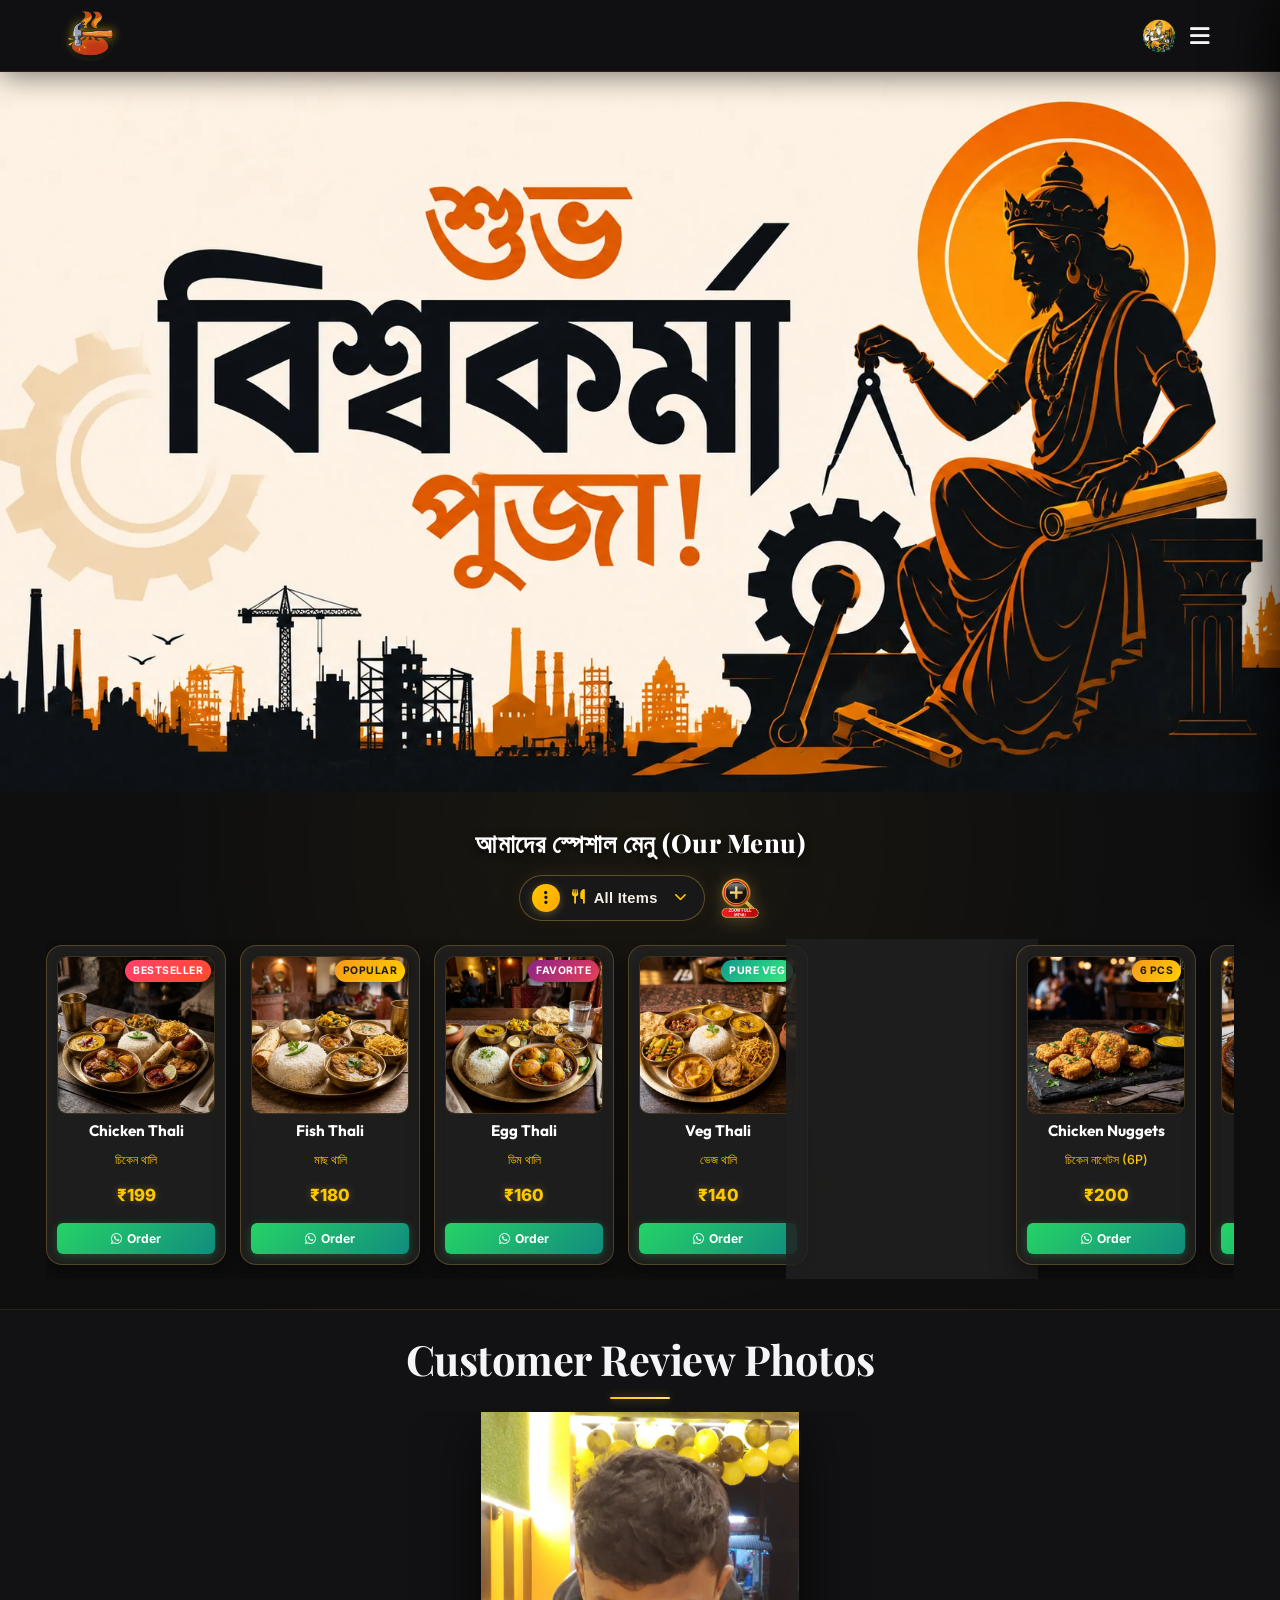
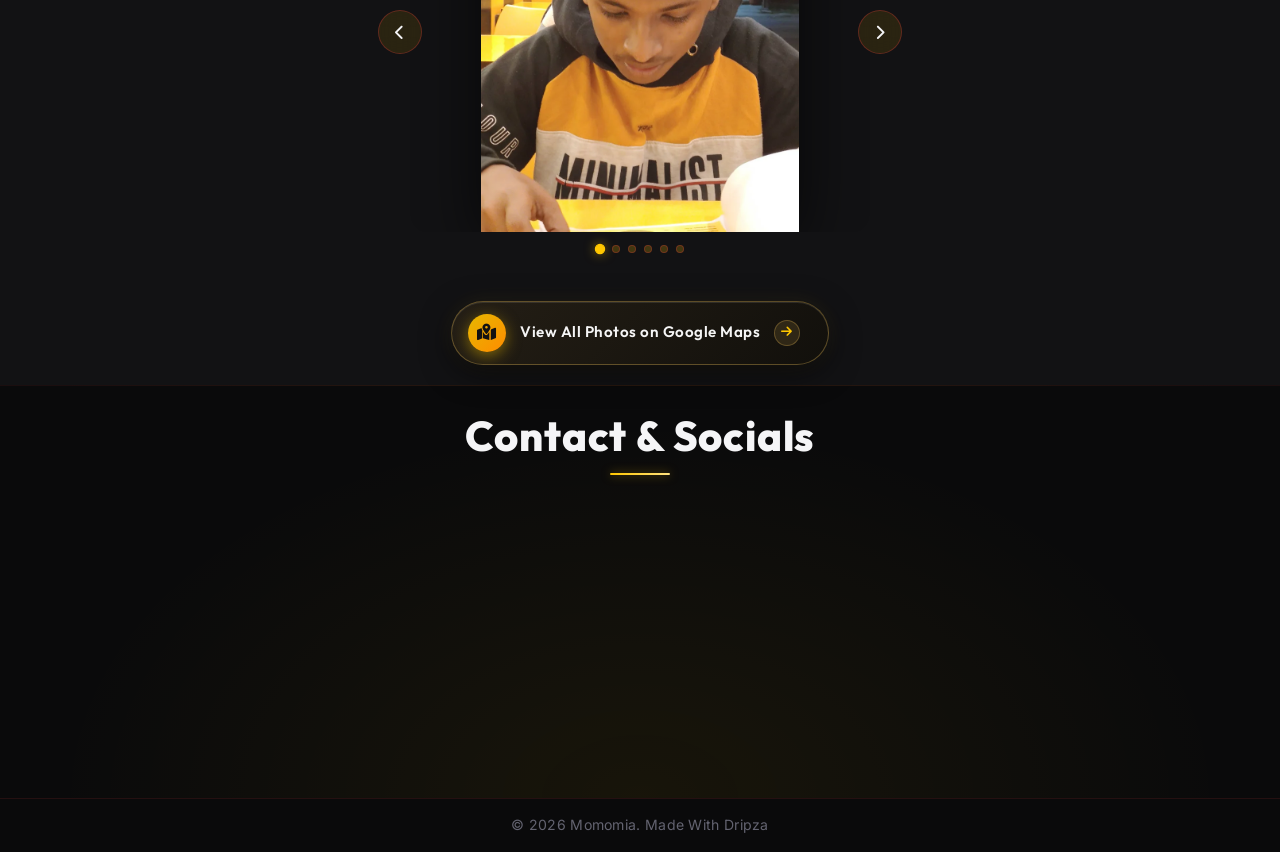
==== index.html @ aed05ba8 "Update Vishwakarma Puja banner, icons and greetings" ====
﻿<!DOCTYPE html>
<html lang="bn">

<head>
    <meta charset="UTF-8">
    <meta name="viewport" content="width=device-width, initial-scale=1.0">
    <title>Momomia Purba Burdwan</title>
    <link rel="icon" type="image/png" href="assets/momomia_favicon.webp">
    <link
        href="https://fonts.googleapis.com/css2?family=Playfair+Display:wght@400;600;700;800&family=Outfit:wght@300;400;600;800&family=Inter:wght@300;400;500;600&display=swap"
        rel="stylesheet">
    <link rel="stylesheet" href="https://cdnjs.cloudflare.com/ajax/libs/font-awesome/6.4.0/css/all.min.css">
    <link rel="stylesheet" href="styles.css?v=1.3">
</head>

<body class="no-scroll">
    <!-- Preloader Screen -->
    <div id="preloader">
        <div class="preloader-content">
            <h1 class="preloader-title">Welcome to <br><span class="highlight">Momomia Purba Burdwan</span></h1>
            <div class="preloader-loader">
                <div class="loader-bar"></div>
            </div>
        </div>
    </div>
    <!-- Navbar -->
    <nav class="navbar">
        <div class="logo-container">
            <img src="assets/momomia_logo.webp" alt="Momomia Logo" class="logo-brand-img">
            <div class="logo-text-wrapper">
                <span class="animated-football-header" title="Ganesh Chaturthi Special">
                    <img src="assets/ganesh_run_icon.webp" alt="Ganesh Run Icon" style="object-fit: contain; filter: drop-shadow(0 0 5px rgba(255, 215, 0, 0.6));">
                </span>
                <span class="logo-text">Momomia</span>
            </div>
        </div>
        <span class="rath-yatra-header-text">শুভ বিশ্বকর্মা পূজা!</span>
        <ul class="nav-links">
            <li><a href="#home">Home</a></li>
            <li><a href="#menu">Menu</a></li>
            <li><a href="#reviews">Reviews</a></li>
            <li><a href="#contact">Contact</a></li>
        </ul>
        <div class="navbar-actions">
            <!-- Rakhi Purnima Button for Poster -->
            <button class="fifa-btn" id="open-promo-modal-direct-btn" title="Show Ganesh Chaturthi Special Poster">
                <div class="fifa-container">
                    <div class="fifa-magic-ring"></div>
                    <img src="assets/ganesh_icon.webp" alt="Ganesh Special" class="fifa-svg" style="object-fit: contain;">
                </div>
            </button>

            <div class="hamburger">
                <i class="fas fa-bars"></i>
            </div>
        </div>
    </nav>

    <!-- Hero Section -->
    <section id="home" class="hero">
        <div class="hero-bg banner-box">
            <img src="assets/aj_restaurant_banner_1.webp" alt="AJ Restaurant & Cafe Banner" class="active">
            <img src="assets/banner_1.webp" alt="Momomia Banner 1">
            <img src="assets/banner_2.webp" alt="Momomia Banner 2">
            <img src="assets/banner_3.webp" alt="Momomia Banner 3">
                                                <div class="overlay"></div>
        </div>
        <!-- Click/Hover Zones for Banner Control -->
        <div class="hero-nav-zone left-zone" title="Previous Image"></div>
        <div class="hero-nav-zone right-zone" title="Next Image"></div>
    </section>

                <!-- Digital Restaurant Menu Section -->
    <section id="menu" class="main-menu-section">
        <div class="menu-header-wrapper">
            <div class="menu-eyebrow-container">
                <span class="menu-eyebrow">আমাদের স্পেশাল মেনু (Our Menu)</span>
            </div>
        </div>

        <!-- Menu Category Filter Tabs -->
                <!-- Menu Category Filter Dropdown (Three-Dot Filter Menu) -->
        <!-- Menu Filter and Zoom Controls Row -->
        <div class="menu-filter-controls-row">
            <div class="menu-filter-dropdown-wrapper" id="main-menu-filter-dropdown-wrapper">
            <button type="button" class="menu-filter-dots-btn" id="main-menu-filter-dots-btn" aria-expanded="false" aria-haspopup="true" title="Filter Menu">
                <span class="three-dots-icon-box">
                    <i class="fas fa-ellipsis-v"></i>
                </span>
                <span class="current-filter-label" id="main-current-filter-label">
                    <i class="fas fa-utensils"></i>
                    <span>All Items</span>
                </span>
                <i class="fas fa-chevron-down filter-dropdown-arrow"></i>
            </button>

            <!-- Dropdown List of Category Filter Options -->
            <div class="menu-filter-dropdown-menu" id="main-menu-filter-dropdown-menu">
                <div class="menu-filter-dropdown-header">
                    <span><i class="fas fa-filter"></i> Filter Category</span>
                </div>
                <div class="menu-filter-dropdown-list">
                    <button type="button" class="menu-tab-btn active" data-category="all">
                        <span class="tab-btn-content">
                            <i class="fas fa-utensils tab-icon"></i>
                            <span class="tab-title">All Items</span>
                        </span>
                        <i class="fas fa-check active-indicator-icon"></i>
                    </button>
                    <button type="button" class="menu-tab-btn" data-category="thali">
                        <span class="tab-btn-content">
                            <i class="fas fa-bowl-rice tab-icon"></i>
                            <span class="tab-title">Bengali Thali</span>
                        </span>
                        <i class="fas fa-check active-indicator-icon"></i>
                    </button>
                    <button type="button" class="menu-tab-btn" data-category="snacks">
                        <span class="tab-btn-content">
                            <i class="fas fa-burger tab-icon"></i>
                            <span class="tab-title">Breakfast & Snacks</span>
                        </span>
                        <i class="fas fa-check active-indicator-icon"></i>
                    </button>
                    <button type="button" class="menu-tab-btn" data-category="beverages">
                        <span class="tab-btn-content">
                            <i class="fas fa-mug-hot tab-icon"></i>
                            <span class="tab-title">Tea & Coffee</span>
                        </span>
                        <i class="fas fa-check active-indicator-icon"></i>
                    </button>
                    <button type="button" class="menu-tab-btn" data-category="extras">
                        <span class="tab-btn-content">
                            <i class="fas fa-plate-wheat tab-icon"></i>
                            <span class="tab-title">Sides & Extras</span>
                        </span>
                        <i class="fas fa-check active-indicator-icon"></i>
                    </button>
                </div>
            </div>
        </div>

            <!-- Zoom Full Menu Button on Right Side of Filter -->
            <button type="button" class="menu-zoom-img-btn" id="open-full-menu-modal-btn" title="Open Complete Menu Card (সম্পূর্ণ মেনু)">
                    <img src="assets/zoom_full_menu_icon.webp" alt="Zoom Full Menu" class="zoom-full-menu-img">
                </button>
        </div>
        

        <!-- Menu Cards Horizontal Side-Scroll Wrapper -->
        <div class="main-menu-scroll-wrapper">
            <div class="main-menu-scroll-track" id="main-restaurant-menu-scroll">
                
                <!-- 1. Chicken Thali -->
                <div class="food-menu-card" data-category="thali">
                    <div class="food-card-badge bestseller">Bestseller</div>
                    <div class="food-card-img-box">
                        <img src="assets/menu_chicken_thali.webp" alt="Chicken Thali" loading="lazy">
                    </div>
                    <div class="food-card-body">
                        <h3 class="food-title">Chicken Thali</h3>
                        <span class="bengali-title">চিকেন থালি</span>
                        <span class="food-price">₹199</span>
                        <a href="https://wa.me/916295982636?text=Hi%20Momomia,%20I%20want%20to%20order%20Chicken%20Thali%20(₹199)" target="_blank" class="food-order-btn">
                            <i class="fab fa-whatsapp"></i> Order
                        </a>
                    </div>
                </div>

                <!-- 2. Fish Thali -->
                <div class="food-menu-card" data-category="thali">
                    <div class="food-card-badge popular">Popular</div>
                    <div class="food-card-img-box">
                        <img src="assets/menu_fish_thali.webp" alt="Fish Thali" loading="lazy">
                    </div>
                    <div class="food-card-body">
                        <h3 class="food-title">Fish Thali</h3>
                        <span class="bengali-title">মাছ থালি</span>
                        <span class="food-price">₹180</span>
                        <a href="https://wa.me/916295982636?text=Hi%20Momomia,%20I%20want%20to%20order%20Fish%20Thali%20(₹180)" target="_blank" class="food-order-btn">
                            <i class="fab fa-whatsapp"></i> Order
                        </a>
                    </div>
                </div>

                <!-- 3. Egg Thali -->
                <div class="food-menu-card" data-category="thali">
                    <div class="food-card-badge special">Favorite</div>
                    <div class="food-card-img-box">
                        <img src="assets/menu_egg_thali.webp" alt="Egg Thali" loading="lazy">
                    </div>
                    <div class="food-card-body">
                        <h3 class="food-title">Egg Thali</h3>
                        <span class="bengali-title">ডিম থালি</span>
                        <span class="food-price">₹160</span>
                        <a href="https://wa.me/916295982636?text=Hi%20Momomia,%20I%20want%20to%20order%20Egg%20Thali%20(₹160)" target="_blank" class="food-order-btn">
                            <i class="fab fa-whatsapp"></i> Order
                        </a>
                    </div>
                </div>

                <!-- 4. Veg Thali -->
                <div class="food-menu-card" data-category="thali">
                    <div class="food-card-badge pure-veg">Pure Veg</div>
                    <div class="food-card-img-box">
                        <img src="assets/menu_veg_thali.webp" alt="Veg Thali" loading="lazy">
                    </div>
                    <div class="food-card-body">
                        <h3 class="food-title">Veg Thali</h3>
                        <span class="bengali-title">ভেজ থালি</span>
                        <span class="food-price">₹140</span>
                        <a href="https://wa.me/916295982636?text=Hi%20Momomia,%20I%20want%20to%20order%20Veg%20Thali%20(₹140)" target="_blank" class="food-order-btn">
                            <i class="fab fa-whatsapp"></i> Order
                        </a>
                    </div>
                </div>

                <!-- 5. Butter Dal Fry -->
                <div class="food-menu-card" data-category="extras">
                    <div class="food-card-badge chef">Chef Special</div>
                    <div class="food-card-img-box">
                        <img src="assets/menu_butter_dal_fry.webp" alt="Butter Dal Fry" loading="lazy">
                    </div>
                    <div class="food-card-body">
                        <h3 class="food-title">Butter Dal Fry</h3>
                        <span class="bengali-title">বাটার ডাল ফ্রাই</span>
                        <span class="food-price">₹150</span>
                        <a href="https://wa.me/916295982636?text=Hi%20Momomia,%20I%20want%20to%20order%20Butter%20Dal%20Fry%20(₹150)" target="_blank" class="food-order-btn">
                            <i class="fab fa-whatsapp"></i> Order
                        </a>
                    </div>
                </div>

                <!-- 6. Chicken Nuggets -->
                <div class="food-menu-card" data-category="snacks">
                    <div class="food-card-badge popular">6 Pcs</div>
                    <div class="food-card-img-box">
                        <img src="assets/menu_chicken_nuggets.webp" alt="Chicken Nuggets" loading="lazy">
                    </div>
                    <div class="food-card-body">
                        <h3 class="food-title">Chicken Nuggets</h3>
                        <span class="bengali-title">চিকেন নাগেটস (6P)</span>
                        <span class="food-price">₹200</span>
                        <a href="https://wa.me/916295982636?text=Hi%20Momomia,%20I%20want%20to%20order%20Chicken%20Nuggets%20(₹200)" target="_blank" class="food-order-btn">
                            <i class="fab fa-whatsapp"></i> Order
                        </a>
                    </div>
                </div>

                <!-- 7. Aloo Tikki -->
                <div class="food-menu-card" data-category="snacks">
                    <div class="food-card-badge pure-veg">Big Size</div>
                    <div class="food-card-img-box">
                        <img src="assets/menu_aloo_tikki.webp" alt="Aloo Tikki Big Size" loading="lazy">
                    </div>
                    <div class="food-card-body">
                        <h3 class="food-title">Aloo Tikki 6P</h3>
                        <span class="bengali-title">আলু টিক্কি (6P)</span>
                        <span class="food-price">₹180</span>
                        <a href="https://wa.me/916295982636?text=Hi%20Momomia,%20I%20want%20to%20order%20Aloo%20Tikki%20(₹180)" target="_blank" class="food-order-btn">
                            <i class="fab fa-whatsapp"></i> Order
                        </a>
                    </div>
                </div>

                <!-- 8. Egg Maggie -->
                <div class="food-menu-card" data-category="snacks">
                    <div class="food-card-badge popular">Hot</div>
                    <div class="food-card-img-box">
                        <img src="assets/menu_egg_maggie.webp" alt="Egg Maggie" loading="lazy">
                    </div>
                    <div class="food-card-body">
                        <h3 class="food-title">Egg Maggie</h3>
                        <span class="bengali-title">এগ ম্যাগি</span>
                        <span class="food-price">₹80</span>
                        <a href="https://wa.me/916295982636?text=Hi%20Momomia,%20I%20want%20to%20order%20Egg%20Maggie%20(₹80)" target="_blank" class="food-order-btn">
                            <i class="fab fa-whatsapp"></i> Order
                        </a>
                    </div>
                </div>

                <!-- 9. Veg Maggie -->
                <div class="food-menu-card" data-category="snacks">
                    <div class="food-card-badge pure-veg">Veg</div>
                    <div class="food-card-img-box">
                        <img src="assets/menu_egg_maggie.webp" alt="Veg Maggie" loading="lazy">
                    </div>
                    <div class="food-card-body">
                        <h3 class="food-title">Veg Maggie</h3>
                        <span class="bengali-title">ভেজ ম্যাগি</span>
                        <span class="food-price">₹60</span>
                        <a href="https://wa.me/916295982636?text=Hi%20Momomia,%20I%20want%20to%20order%20Veg%20Maggie%20(₹60)" target="_blank" class="food-order-btn">
                            <i class="fab fa-whatsapp"></i> Order
                        </a>
                    </div>
                </div>

                <!-- 10. Bread Omelette -->
                <div class="food-menu-card" data-category="snacks">
                    <div class="food-card-badge special">Breakfast</div>
                    <div class="food-card-img-box">
                        <img src="assets/menu6.webp" alt="Bread Omelette Jam Butter" loading="lazy">
                    </div>
                    <div class="food-card-body">
                        <h3 class="food-title">Bread Omelette</h3>
                        <span class="bengali-title">ব্রেড ওমলেট / জ্যাম</span>
                        <span class="food-price">₹60</span>
                        <a href="https://wa.me/916295982636?text=Hi%20Momomia,%20I%20want%20to%20order%20Bread%20Omelette%20(₹60)" target="_blank" class="food-order-btn">
                            <i class="fab fa-whatsapp"></i> Order
                        </a>
                    </div>
                </div>

                <!-- 11. Chai & Coffee -->
                <div class="food-menu-card" data-category="beverages">
                    <div class="food-card-badge special">Hot</div>
                    <div class="food-card-img-box">
                        <img src="assets/menu_tea_coffee.webp" alt="Coffee" loading="lazy">
                    </div>
                    <div class="food-card-body">
                        <h3 class="food-title">Milk / Black Coffee</h3>
                        <span class="bengali-title">কফি (Min 2 Cup)</span>
                        <span class="food-price">₹50</span>
                        <a href="https://wa.me/916295982636?text=Hi%20Momomia,%20I%20want%20to%20order%20Coffee" target="_blank" class="food-order-btn">
                            <i class="fab fa-whatsapp"></i> Order
                        </a>
                    </div>
                </div>

                <!-- 12. Milk / Black Tea -->
                <div class="food-menu-card" data-category="beverages">
                    <div class="food-card-badge bestseller">Chai</div>
                    <div class="food-card-img-box">
                        <img src="assets/menu_tea_coffee.webp" alt="Tea" loading="lazy">
                    </div>
                    <div class="food-card-body">
                        <h3 class="food-title">Black / Milk Tea</h3>
                        <span class="bengali-title">চা (Min 2 Cup)</span>
                        <span class="food-price">₹25</span>
                        <a href="https://wa.me/916295982636?text=Hi%20Momomia,%20I%20want%20to%20order%20Tea" target="_blank" class="food-order-btn">
                            <i class="fab fa-whatsapp"></i> Order
                        </a>
                    </div>
                </div>

                <!-- 13. Green Tea -->
                <div class="food-menu-card" data-category="beverages">
                    <div class="food-card-badge pure-veg">Healthy</div>
                    <div class="food-card-img-box">
                        <img src="assets/menu_tea_coffee.webp" alt="Green Tea" loading="lazy">
                    </div>
                    <div class="food-card-body">
                        <h3 class="food-title">Green Tea</h3>
                        <span class="bengali-title">গ্রিন টি (Min 2 Cup)</span>
                        <span class="food-price">₹40</span>
                        <a href="https://wa.me/916295982636?text=Hi%20Momomia,%20I%20want%20to%20order%20Green%20Tea" target="_blank" class="food-order-btn">
                            <i class="fab fa-whatsapp"></i> Order
                        </a>
                    </div>
                </div>

                <!-- 14. Extra Chicken 4P -->
                <div class="food-menu-card" data-category="extras">
                    <div class="food-card-badge popular">4 Pcs</div>
                    <div class="food-card-img-box">
                        <img src="assets/menu_chicken_thali.webp" alt="Extra Chicken" loading="lazy">
                    </div>
                    <div class="food-card-body">
                        <h3 class="food-title">Extra Chicken (4P)</h3>
                        <span class="bengali-title">চিকেন কারি (4P)</span>
                        <span class="food-price">₹180</span>
                        <a href="https://wa.me/916295982636?text=Hi%20Momomia,%20I%20want%20to%20order%20Extra%20Chicken%204P%20(₹180)" target="_blank" class="food-order-btn">
                            <i class="fab fa-whatsapp"></i> Order
                        </a>
                    </div>
                </div>

                <!-- 15. Extra Mutton 1P -->
                <div class="food-menu-card" data-category="extras">
                    <div class="food-card-badge special">Special</div>
                    <div class="food-card-img-box">
                        <img src="assets/menu3.webp" alt="Extra Mutton" loading="lazy">
                    </div>
                    <div class="food-card-body">
                        <h3 class="food-title">Extra Mutton (1P)</h3>
                        <span class="bengali-title">মটন (স্পেশাল অর্ডার)</span>
                        <span class="food-price">₹80</span>
                        <a href="https://wa.me/916295982636?text=Hi%20Momomia,%20I%20want%20to%20order%20Extra%20Mutton%20(₹80)" target="_blank" class="food-order-btn">
                            <i class="fab fa-whatsapp"></i> Order
                        </a>
                    </div>
                </div>

                <!-- 16. Extra Fish 1P -->
                <div class="food-menu-card" data-category="extras">
                    <div class="food-card-badge popular">1 Pc</div>
                    <div class="food-card-img-box">
                        <img src="assets/menu_fish_thali.webp" alt="Extra Fish" loading="lazy">
                    </div>
                    <div class="food-card-body">
                        <h3 class="food-title">Extra Fish (1P)</h3>
                        <span class="bengali-title">মাছ ১ পিস</span>
                        <span class="food-price">₹80</span>
                        <a href="https://wa.me/916295982636?text=Hi%20Momomia,%20I%20want%20to%20order%20Extra%20Fish%20(₹80)" target="_blank" class="food-order-btn">
                            <i class="fab fa-whatsapp"></i> Order
                        </a>
                    </div>
                </div>

                <!-- 17. Green Salad -->
                <div class="food-menu-card" data-category="extras">
                    <div class="food-card-badge pure-veg">Fresh</div>
                    <div class="food-card-img-box">
                        <img src="assets/menu_veg_thali.webp" alt="Green Salad" loading="lazy">
                    </div>
                    <div class="food-card-body">
                        <h3 class="food-title">Green Salad</h3>
                        <span class="bengali-title">গ্রিন স্যালাড</span>
                        <span class="food-price">₹100</span>
                        <a href="https://wa.me/916295982636?text=Hi%20Momomia,%20I%20want%20to%20order%20Green%20Salad%20(₹100)" target="_blank" class="food-order-btn">
                            <i class="fab fa-whatsapp"></i> Order
                        </a>
                    </div>
                </div>

                <!-- 18. Extra Egg (2P) -->
                <div class="food-menu-card" data-category="extras">
                    <div class="food-card-badge special">2 Pcs</div>
                    <div class="food-card-img-box">
                        <img src="assets/menu_egg_thali.webp" alt="Extra Egg 2P" loading="lazy">
                    </div>
                    <div class="food-card-body">
                        <h3 class="food-title">Extra Egg (2P)</h3>
                        <span class="bengali-title">ডিম (২ পিস)</span>
                        <span class="food-price">₹50</span>
                        <a href="https://wa.me/916295982636?text=Hi%20Momomia,%20I%20want%20to%20order%20Extra%20Egg%202P%20(₹50)" target="_blank" class="food-order-btn">
                            <i class="fab fa-whatsapp"></i> Order
                        </a>
                    </div>
                </div>

                <!-- 19. Extra Rice -->
                <div class="food-menu-card" data-category="extras">
                    <div class="food-card-badge popular">1 Plate</div>
                    <div class="food-card-img-box">
                        <img src="assets/menu_veg_thali.webp" alt="Extra Rice" loading="lazy">
                    </div>
                    <div class="food-card-body">
                        <h3 class="food-title">Extra Rice</h3>
                        <span class="bengali-title">এক্সট্রা ভাত</span>
                        <span class="food-price">₹50</span>
                        <a href="https://wa.me/916295982636?text=Hi%20Momomia,%20I%20want%20to%20order%20Extra%20Rice%20(₹50)" target="_blank" class="food-order-btn">
                            <i class="fab fa-whatsapp"></i> Order
                        </a>
                    </div>
                </div>

                <!-- 20. Extra Misti / Papad / Roti -->
                <div class="food-menu-card" data-category="extras">
                    <div class="food-card-badge pure-veg">Per Pc</div>
                    <div class="food-card-img-box">
                        <img src="assets/menu2.webp" alt="Extra Misti Papad Roti" loading="lazy">
                    </div>
                    <div class="food-card-body">
                        <h3 class="food-title">Extra Misti / Papad / Roti</h3>
                        <span class="bengali-title">মিষ্টি / পাঁপড় / রুটি</span>
                        <span class="food-price">₹10</span>
                        <a href="https://wa.me/916295982636?text=Hi%20Momomia,%20I%20want%20to%20order%20Extra%20Misti%20Papad%20Roti%20(₹10)" target="_blank" class="food-order-btn">
                            <i class="fab fa-whatsapp"></i> Order
                        </a>
                    </div>
                </div>

                <!-- 21. Extra Sabji / Dal / Vaji -->
                <div class="food-menu-card" data-category="extras">
                    <div class="food-card-badge pure-veg">Side Bowl</div>
                    <div class="food-card-img-box">
                        <img src="assets/menu_butter_dal_fry.webp" alt="Extra Sabji Dal Vaji" loading="lazy">
                    </div>
                    <div class="food-card-body">
                        <h3 class="food-title">Extra Sabji / Dal / Vaji</h3>
                        <span class="bengali-title">সবজি / ডাল / ভাজি</span>
                        <span class="food-price">₹30</span>
                        <a href="https://wa.me/916295982636?text=Hi%20Momomia,%20I%20want%20to%20order%20Extra%20Sabji%20Dal%20Vaji%20(₹30)" target="_blank" class="food-order-btn">
                            <i class="fab fa-whatsapp"></i> Order
                        </a>
                    </div>
                </div>

                <!-- 18. Water Bottle -->
                <div class="food-menu-card" data-category="beverages">
                    <div class="food-card-badge pure-veg">Mineral</div>
                    <div class="food-card-img-box">
                        <img src="assets/menu5.webp" alt="Water Bottle" loading="lazy">
                    </div>
                    <div class="food-card-body">
                        <h3 class="food-title">Water Bottle</h3>
                        <span class="bengali-title">জল 1L / 2L</span>
                        <span class="food-price">₹20 / ₹30</span>
                        <a href="https://wa.me/916295982636?text=Hi%20Momomia,%20I%20want%20to%20order%20Water%20Bottle" target="_blank" class="food-order-btn">
                            <i class="fab fa-whatsapp"></i> Order
                        </a>
                    </div>
                </div>

            </div>
        </div>
    </section>

    <!-- Reviews Section (Photo Gallery) -->
    <section id="reviews" class="reviews-section">
        <h2 class="section-title">Customer Review Photos</h2>
        <div class="reviews-slider-container">
            <div class="reviews-slider">
                <div class="review-slide active">
                    <img src="assets/review_1.webp" alt="Customer Review 1">
                </div>
                <div class="review-slide">
                    <img src="assets/review_2.webp" alt="Customer Review 2">
                </div>
                <div class="review-slide">
                    <img src="assets/review_3.webp" alt="Customer Review 3">
                </div>
                <div class="review-slide">
                    <img src="assets/review_4.webp" alt="Customer Review 4">
                </div>
                <div class="review-slide">
                    <img src="assets/review_5.webp" alt="Customer Review 5">
                </div>
                <div class="review-slide">
                    <img src="assets/review_6.webp" alt="Customer Review 6">
                </div>
            </div>

            <!-- Slider Controls -->
            <button class="slider-btn prev-btn"><i class="fas fa-chevron-left"></i></button>
            <button class="slider-btn next-btn"><i class="fas fa-chevron-right"></i></button>

            <!-- Slider Dots -->
            <div class="slider-dots">
                <span class="dot active" data-index="0"></span>
                <span class="dot" data-index="1"></span>
                <span class="dot" data-index="2"></span>
                <span class="dot" data-index="3"></span>
                <span class="dot" data-index="4"></span>
                <span class="dot" data-index="5"></span>
            </div>
        </div>
        <div style="text-align: center; margin-top: 3rem;">
            <div class="reviews-cta-wrapper">
            <a href="https://maps.app.goo.gl/qiL6qCvPwu5qX8nu6" target="_blank" class="modern-maps-btn" title="Open Google Maps Gallery">
                <span class="maps-icon-badge"><i class="fas fa-map-marked-alt"></i></span>
                <span class="maps-btn-text">View All Photos on Google Maps</span>
                <span class="maps-arrow-circle"><i class="fas fa-arrow-right"></i></span>
            </a>
        </div>
        </div>
    </section>

    <!-- Contact & Footer -->
    <section id="contact" class="contact-section">
        <h2 class="section-title">Contact & Socials</h2>
        <div class="contact-container glassmorphism">
            <div class="contact-info">
                <h2>Visit Us</h2>
                <div class="info-item">
                    <a href="https://maps.app.goo.gl/umdXPPU4g1xAfFZi6" target="_blank"
                        style="color: inherit; text-decoration: none; display: flex; align-items: center; gap: 15px;">
                        <i class="fas fa-map-marker-alt"></i>
                        <p>Champahati, Samudragarh, Dakshinbati, West Bengal 713519</p>
                    </a>
                </div>
                <div class="info-item">
                    <i class="fas fa-phone-alt"></i>
                    <p>+91 9064095517</p>
                </div>
                <div class="info-item">
                    <i class="fas fa-envelope"></i>
                    <p>hello@momomia.com</p>
                </div>
            </div>
            <div class="social-links">
                <h2>Follow Us</h2>
                <div class="social-icons">
                    <a href="#" class="social-icon"><i class="fab fa-instagram"></i></a>
                    <a href="#" class="social-icon"><i class="fab fa-facebook-f"></i></a>
                    <a href="#" class="social-icon"><i class="fab fa-youtube"></i></a>
                    <a href="https://wa.me/919064095517" target="_blank" class="social-icon"><i class="fab fa-whatsapp"></i></a>
                    <a href="https://maps.app.goo.gl/umdXPPU4g1xAfFZi6" target="_blank" class="social-icon"><i
                            class="fas fa-map-marker-alt"></i></a>
                </div>
            </div>
        </div>
    </section>

    <footer>
        <p>&copy; 2026 Momomia. Made With Dripza</p>
    </footer>



    <!-- Full Menu Interactive Modal -->
    <div class="full-menu-modal" id="full-menu-modal" aria-hidden="true">
        <div class="full-menu-modal-overlay" id="full-menu-modal-overlay"></div>
        <div class="full-menu-modal-container">
            <!-- Modal Sticky Top Header Container (Header + Hero Title + Search + Category Tabs) -->
            <div class="full-menu-modal-top-section">
                <!-- Modal Header -->
                <div class="full-menu-modal-header">
                    <div class="full-menu-modal-header-left">
                        <button class="menu-modal-close-btn" id="close-full-menu-modal-btn" aria-label="Close Full Menu">
                            <i class="fas fa-arrow-left"></i> <span>Back</span>
                        </button>
                        <div class="full-menu-modal-title">
                            Momomia
                        </div>
                    </div>
                    <div class="full-menu-modal-header-right">
                        <a href="#modal-order-timings" class="menu-modal-timing-btn" id="modal-timing-btn" title="Order Timings">
                            <i class="fas fa-clock"></i> <span>Timings</span>
                        </a>
                        <a href="tel:6295982636" class="menu-modal-call-btn">
                            <i class="fas fa-phone-alt"></i> <span>6295982636</span>
                        </a>
                        <button class="menu-modal-close-icon-btn" id="close-full-menu-icon-btn" aria-label="Close">
                            <i class="fas fa-times"></i>
                        </button>
                    </div>
                </div>

                <!-- Modal Hero Header -->
                <div class="full-menu-hero">
                    <h1>Complete Menu Card <span class="bengali-heading">আমাদের সম্পূর্ণ ডিজিটাল মেনু</span></h1>
                </div>

                <!-- Search Bar & Category Filter Tabs -->
                <div class="menu-control-bar">
                    <div class="search-box-wrapper">
                        <i class="fas fa-search"></i>
                        <input type="text" id="modal-menu-search-input" placeholder="খাবারের নাম লিখে খুঁজুন (Search dishes...)" autocomplete="off">
                    </div>

                    <div class="menu-category-tabs" id="modal-menu-category-tabs">
                        <button class="menu-tab-btn active" data-category="all">
                            <i class="fas fa-utensils"></i> All Items
                        </button>
                        <button class="menu-tab-btn" data-category="thali">
                            <i class="fas fa-bowl-rice"></i> Bengali Thali
                        </button>
                        <button class="menu-tab-btn" data-category="snacks">
                            <i class="fas fa-burger"></i> Breakfast & Snacks
                        </button>
                        <button class="menu-tab-btn" data-category="beverages">
                            <i class="fas fa-mug-hot"></i> Tea & Coffee
                        </button>
                        <button class="menu-tab-btn" data-category="extras">
                            <i class="fas fa-plate-wheat"></i> Sides & Extras
                        </button>
                    </div>
                </div>
            </div>

            <div class="full-menu-modal-body">
                <!-- Complete Menu Card Grid -->
                <div class="compact-menu-grid-container">
                    <div class="compact-grid" id="modal-full-menu-grid">

                        <!-- 1. Chicken Thali -->
                        <div class="food-menu-card" data-category="thali" data-keywords="chicken thali murgi murgir mangsho rice dal sabji thali">
                            <div class="food-card-badge bestseller">Bestseller</div>
                            <div class="food-card-img-box">
                                <img src="assets/menu_chicken_thali.webp" alt="Chicken Thali" loading="lazy">
                            </div>
                            <div class="food-card-body">
                                <h3 class="food-title">Chicken Thali</h3>
                                <span class="bengali-title">চিকেন থালি</span>
                                <span class="food-price">₹199</span>
                                <a href="https://wa.me/916295982636?text=Hi%20Momomia,%20I%20want%20to%20order%20Chicken%20Thali%20(₹199)" target="_blank" class="food-order-btn">
                                    <i class="fab fa-whatsapp"></i> Order
                                </a>
                            </div>
                        </div>

                        <!-- 2. Fish Thali -->
                        <div class="food-menu-card" data-category="thali" data-keywords="fish thali macher thali mach jhol rui katla rice dal thali">
                            <div class="food-card-badge popular">Popular</div>
                            <div class="food-card-img-box">
                                <img src="assets/menu_fish_thali.webp" alt="Fish Thali" loading="lazy">
                            </div>
                            <div class="food-card-body">
                                <h3 class="food-title">Fish Thali</h3>
                                <span class="bengali-title">মাছ থালি</span>
                                <span class="food-price">₹180</span>
                                <a href="https://wa.me/916295982636?text=Hi%20Momomia,%20I%20want%20to%20order%20Fish%20Thali%20(₹180)" target="_blank" class="food-order-btn">
                                    <i class="fab fa-whatsapp"></i> Order
                                </a>
                            </div>
                        </div>

                        <!-- 3. Egg Thali -->
                        <div class="food-menu-card" data-category="thali" data-keywords="egg thali dimer thali dim kosha rice dal thali">
                            <div class="food-card-badge special">Favorite</div>
                            <div class="food-card-img-box">
                                <img src="assets/menu_egg_thali.webp" alt="Egg Thali" loading="lazy">
                            </div>
                            <div class="food-card-body">
                                <h3 class="food-title">Egg Thali</h3>
                                <span class="bengali-title">ডিম থালি</span>
                                <span class="food-price">₹160</span>
                                <a href="https://wa.me/916295982636?text=Hi%20Momomia,%20I%20want%20to%20order%20Egg%20Thali%20(₹160)" target="_blank" class="food-order-btn">
                                    <i class="fab fa-whatsapp"></i> Order
                                </a>
                            </div>
                        </div>

                        <!-- 4. Veg Thali -->
                        <div class="food-menu-card" data-category="thali" data-keywords="veg thali niramish thali paneer dal sabji rice mishti doi">
                            <div class="food-card-badge pure-veg">Pure Veg</div>
                            <div class="food-card-img-box">
                                <img src="assets/menu_veg_thali.webp" alt="Veg Thali" loading="lazy">
                            </div>
                            <div class="food-card-body">
                                <h3 class="food-title">Veg Thali</h3>
                                <span class="bengali-title">ভেজ থালি</span>
                                <span class="food-price">₹140</span>
                                <a href="https://wa.me/916295982636?text=Hi%20Momomia,%20I%20want%20to%20order%20Veg%20Thali%20(₹140)" target="_blank" class="food-order-btn">
                                    <i class="fab fa-whatsapp"></i> Order
                                </a>
                            </div>
                        </div>

                        <!-- 5. Butter Dal Fry -->
                        <div class="food-menu-card" data-category="extras" data-keywords="butter dal fry yellow dal tadka veg">
                            <div class="food-card-badge chef">Chef Special</div>
                            <div class="food-card-img-box">
                                <img src="assets/menu_butter_dal_fry.webp" alt="Butter Dal Fry" loading="lazy">
                            </div>
                            <div class="food-card-body">
                                <h3 class="food-title">Butter Dal Fry</h3>
                                <span class="bengali-title">বাটার ডাল ফ্রাই</span>
                                <span class="food-price">₹150</span>
                                <a href="https://wa.me/916295982636?text=Hi%20Momomia,%20I%20want%20to%20order%20Butter%20Dal%20Fry%20(₹150)" target="_blank" class="food-order-btn">
                                    <i class="fab fa-whatsapp"></i> Order
                                </a>
                            </div>
                        </div>

                        <!-- 6. Chicken Nuggets (6P) -->
                        <div class="food-menu-card" data-category="snacks" data-keywords="chicken nuggets 6p fried snacks non-veg">
                            <div class="food-card-badge popular">6 Pcs</div>
                            <div class="food-card-img-box">
                                <img src="assets/menu_chicken_nuggets.webp" alt="Chicken Nuggets" loading="lazy">
                            </div>
                            <div class="food-card-body">
                                <h3 class="food-title">Chicken Nuggets</h3>
                                <span class="bengali-title">চিকেন নাগেটস (6P)</span>
                                <span class="food-price">₹200</span>
                                <a href="https://wa.me/916295982636?text=Hi%20Momomia,%20I%20want%20to%20order%20Chicken%20Nuggets%20(₹200)" target="_blank" class="food-order-btn">
                                    <i class="fab fa-whatsapp"></i> Order
                                </a>
                            </div>
                        </div>

                        <!-- 7. Aloo Tikki Big Size (6P) -->
                        <div class="food-menu-card" data-category="snacks" data-keywords="aloo tikki potato cutlet snacks big size veg">
                            <div class="food-card-badge pure-veg">Big Size</div>
                            <div class="food-card-img-box">
                                <img src="assets/menu_aloo_tikki.webp" alt="Aloo Tikki Big Size" loading="lazy">
                            </div>
                            <div class="food-card-body">
                                <h3 class="food-title">Aloo Tikki 6P</h3>
                                <span class="bengali-title">আলু টিক্কি (6P)</span>
                                <span class="food-price">₹180</span>
                                <a href="https://wa.me/916295982636?text=Hi%20Momomia,%20I%20want%20to%20order%20Aloo%20Tikki%20(₹180)" target="_blank" class="food-order-btn">
                                    <i class="fab fa-whatsapp"></i> Order
                                </a>
                            </div>
                        </div>

                        <!-- 8. Egg Maggie -->
                        <div class="food-menu-card" data-category="snacks" data-keywords="egg maggie noodles masala snacks">
                            <div class="food-card-badge popular">Hot</div>
                            <div class="food-card-img-box">
                                <img src="assets/menu_egg_maggie.webp" alt="Egg Maggie" loading="lazy">
                            </div>
                            <div class="food-card-body">
                                <h3 class="food-title">Egg Maggie</h3>
                                <span class="bengali-title">এগ ম্যাগি</span>
                                <span class="food-price">₹80</span>
                                <a href="https://wa.me/916295982636?text=Hi%20Momomia,%20I%20want%20to%20order%20Egg%20Maggie%20(₹80)" target="_blank" class="food-order-btn">
                                    <i class="fab fa-whatsapp"></i> Order
                                </a>
                            </div>
                        </div>

                        <!-- 9. Veg Maggie -->
                        <div class="food-menu-card" data-category="snacks" data-keywords="veg maggie masala noodles snacks vegetarian">
                            <div class="food-card-badge pure-veg">Veg</div>
                            <div class="food-card-img-box">
                                <img src="assets/menu_egg_maggie.webp" alt="Veg Maggie" loading="lazy">
                            </div>
                            <div class="food-card-body">
                                <h3 class="food-title">Veg Maggie</h3>
                                <span class="bengali-title">ভেজ ম্যাগি</span>
                                <span class="food-price">₹60</span>
                                <a href="https://wa.me/916295982636?text=Hi%20Momomia,%20I%20want%20to%20order%20Veg%20Maggie%20(₹60)" target="_blank" class="food-order-btn">
                                    <i class="fab fa-whatsapp"></i> Order
                                </a>
                            </div>
                        </div>

                        <!-- 10. Bread Omelette / Jam / Butter -->
                        <div class="food-menu-card" data-category="snacks" data-keywords="bread omelette jam butter breakfast toast egg">
                            <div class="food-card-badge special">Breakfast</div>
                            <div class="food-card-img-box">
                                <img src="assets/menu6.webp" alt="Bread Omelette Jam Butter" loading="lazy">
                            </div>
                            <div class="food-card-body">
                                <h3 class="food-title">Bread Omelette</h3>
                                <span class="bengali-title">ব্রেড ওমলেট / জ্যাম</span>
                                <span class="food-price">₹60</span>
                                <a href="https://wa.me/916295982636?text=Hi%20Momomia,%20I%20want%20to%20order%20Bread%20Omelette%20(₹60)" target="_blank" class="food-order-btn">
                                    <i class="fab fa-whatsapp"></i> Order
                                </a>
                            </div>
                        </div>

                        <!-- 11. Milk / Black Coffee -->
                        <div class="food-menu-card" data-category="beverages" data-keywords="coffee milk coffee black coffee hot drink beverages espresso">
                            <div class="food-card-badge special">Hot</div>
                            <div class="food-card-img-box">
                                <img src="assets/menu_tea_coffee.webp" alt="Milk and Black Coffee" loading="lazy">
                            </div>
                            <div class="food-card-body">
                                <h3 class="food-title">Milk / Black Coffee</h3>
                                <span class="bengali-title">কফি (Min 2 Cup)</span>
                                <span class="food-price">₹50</span>
                                <a href="https://wa.me/916295982636?text=Hi%20Momomia,%20I%20want%20to%20order%20Coffee" target="_blank" class="food-order-btn">
                                    <i class="fab fa-whatsapp"></i> Order
                                </a>
                            </div>
                        </div>

                        <!-- 12. Black / Milk Tea -->
                        <div class="food-menu-card" data-category="beverages" data-keywords="tea chai milk tea black tea masala chai beverage">
                            <div class="food-card-badge bestseller">Chai</div>
                            <div class="food-card-img-box">
                                <img src="assets/menu_tea_coffee.webp" alt="Black and Milk Tea" loading="lazy">
                            </div>
                            <div class="food-card-body">
                                <h3 class="food-title">Black / Milk Tea</h3>
                                <span class="bengali-title">চা (Min 2 Cup)</span>
                                <span class="food-price">₹25</span>
                                <a href="https://wa.me/916295982636?text=Hi%20Momomia,%20I%20want%20to%20order%20Tea" target="_blank" class="food-order-btn">
                                    <i class="fab fa-whatsapp"></i> Order
                                </a>
                            </div>
                        </div>

                        <!-- 13. Green Tea -->
                        <div class="food-menu-card" data-category="beverages" data-keywords="green tea healthy detox hot beverage">
                            <div class="food-card-badge pure-veg">Healthy</div>
                            <div class="food-card-img-box">
                                <img src="assets/menu_tea_coffee.webp" alt="Green Tea" loading="lazy">
                            </div>
                            <div class="food-card-body">
                                <h3 class="food-title">Green Tea</h3>
                                <span class="bengali-title">গ্রিন টি (Min 2 Cup)</span>
                                <span class="food-price">₹40</span>
                                <a href="https://wa.me/916295982636?text=Hi%20Momomia,%20I%20want%20to%20order%20Green%20Tea" target="_blank" class="food-order-btn">
                                    <i class="fab fa-whatsapp"></i> Order
                                </a>
                            </div>
                        </div>

                        <!-- 14. Extra Chicken (4P) -->
                        <div class="food-menu-card" data-category="extras" data-keywords="extra chicken 4p murgir mangsho chicken curry side non-veg">
                            <div class="food-card-badge popular">4 Pcs</div>
                            <div class="food-card-img-box">
                                <img src="assets/menu_chicken_thali.webp" alt="Extra Chicken 4P" loading="lazy">
                            </div>
                            <div class="food-card-body">
                                <h3 class="food-title">Extra Chicken (4P)</h3>
                                <span class="bengali-title">চিকেন কারি (4P)</span>
                                <span class="food-price">₹180</span>
                                <a href="https://wa.me/916295982636?text=Hi%20Momomia,%20I%20want%20to%20order%20Extra%20Chicken%204P%20(₹180)" target="_blank" class="food-order-btn">
                                    <i class="fab fa-whatsapp"></i> Order
                                </a>
                            </div>
                        </div>

                        <!-- 15. Extra Mutton (1P - Special Order) -->
                        <div class="food-menu-card" data-category="extras" data-keywords="extra mutton 1p khasi mangsho mutton kosha special non-veg">
                            <div class="food-card-badge special">Special</div>
                            <div class="food-card-img-box">
                                <img src="assets/menu3.webp" alt="Extra Mutton 1P" loading="lazy">
                            </div>
                            <div class="food-card-body">
                                <h3 class="food-title">Extra Mutton (1P)</h3>
                                <span class="bengali-title">মটন (স্পেশাল অর্ডার)</span>
                                <span class="food-price">₹80</span>
                                <a href="https://wa.me/916295982636?text=Hi%20Momomia,%20I%20want%20to%20order%20Extra%20Mutton%20(₹80)" target="_blank" class="food-order-btn">
                                    <i class="fab fa-whatsapp"></i> Order
                                </a>
                            </div>
                        </div>

                        <!-- 16. Extra Fish (1P) -->
                        <div class="food-menu-card" data-category="extras" data-keywords="extra fish 1p macher jhol rui katla side non-veg">
                            <div class="food-card-badge popular">1 Pc</div>
                            <div class="food-card-img-box">
                                <img src="assets/menu_fish_thali.webp" alt="Extra Fish 1P" loading="lazy">
                            </div>
                            <div class="food-card-body">
                                <h3 class="food-title">Extra Fish (1P)</h3>
                                <span class="bengali-title">মাছ ১ পিস</span>
                                <span class="food-price">₹80</span>
                                <a href="https://wa.me/916295982636?text=Hi%20Momomia,%20I%20want%20to%20order%20Extra%20Fish%20(₹80)" target="_blank" class="food-order-btn">
                                    <i class="fab fa-whatsapp"></i> Order
                                </a>
                            </div>
                        </div>

                        <!-- 17. Green Salad -->
                        <div class="food-menu-card" data-category="extras" data-keywords="green salad cucumber tomato onion lemon salad veg">
                            <div class="food-card-badge pure-veg">Fresh</div>
                            <div class="food-card-img-box">
                                <img src="assets/menu_veg_thali.webp" alt="Green Salad" loading="lazy">
                            </div>
                            <div class="food-card-body">
                                <h3 class="food-title">Green Salad</h3>
                                <span class="bengali-title">গ্রিন স্যালাড</span>
                                <span class="food-price">₹100</span>
                                <a href="https://wa.me/916295982636?text=Hi%20Momomia,%20I%20want%20to%20order%20Green%20Salad%20(₹100)" target="_blank" class="food-order-btn">
                                    <i class="fab fa-whatsapp"></i> Order
                                </a>
                            </div>
                        </div>

                        <!-- 18. Extra Egg (2P) -->
                        <div class="food-menu-card" data-category="extras" data-keywords="extra egg 2p dim egg curry side non-veg">
                            <div class="food-card-badge special">2 Pcs</div>
                            <div class="food-card-img-box">
                                <img src="assets/menu_egg_thali.webp" alt="Extra Egg 2P" loading="lazy">
                            </div>
                            <div class="food-card-body">
                                <h3 class="food-title">Extra Egg (2P)</h3>
                                <span class="bengali-title">ডিম (২ পিস)</span>
                                <span class="food-price">₹50</span>
                                <a href="https://wa.me/916295982636?text=Hi%20Momomia,%20I%20want%20to%20order%20Extra%20Egg%202P%20(₹50)" target="_blank" class="food-order-btn">
                                    <i class="fab fa-whatsapp"></i> Order
                                </a>
                            </div>
                        </div>

                        <!-- 19. Extra Rice -->
                        <div class="food-menu-card" data-category="extras" data-keywords="extra rice bhat rice portion veg side">
                            <div class="food-card-badge popular">1 Plate</div>
                            <div class="food-card-img-box">
                                <img src="assets/menu_veg_thali.webp" alt="Extra Rice" loading="lazy">
                            </div>
                            <div class="food-card-body">
                                <h3 class="food-title">Extra Rice</h3>
                                <span class="bengali-title">এক্সট্রা ভাত</span>
                                <span class="food-price">₹50</span>
                                <a href="https://wa.me/916295982636?text=Hi%20Momomia,%20I%20want%20to%20order%20Extra%20Rice%20(₹50)" target="_blank" class="food-order-btn">
                                    <i class="fab fa-whatsapp"></i> Order
                                </a>
                            </div>
                        </div>

                        <!-- 20. Extra Misti / Papad / Roti -->
                        <div class="food-menu-card" data-category="extras" data-keywords="extra misti papad roti sweet flatbread side">
                            <div class="food-card-badge pure-veg">Per Pc</div>
                            <div class="food-card-img-box">
                                <img src="assets/menu2.webp" alt="Extra Misti Papad Roti" loading="lazy">
                            </div>
                            <div class="food-card-body">
                                <h3 class="food-title">Extra Misti / Papad / Roti</h3>
                                <span class="bengali-title">মিষ্টি / পাঁপড় / রুটি</span>
                                <span class="food-price">₹10</span>
                                <a href="https://wa.me/916295982636?text=Hi%20Momomia,%20I%20want%20to%20order%20Extra%20Misti%20Papad%20Roti%20(₹10)" target="_blank" class="food-order-btn">
                                    <i class="fab fa-whatsapp"></i> Order
                                </a>
                            </div>
                        </div>

                        <!-- 21. Extra Sabji / Dal / Vaji -->
                        <div class="food-menu-card" data-category="extras" data-keywords="extra sabji dal vaji butter dal fry veg side">
                            <div class="food-card-badge pure-veg">Side Bowl</div>
                            <div class="food-card-img-box">
                                <img src="assets/menu_butter_dal_fry.webp" alt="Extra Sabji Dal Vaji" loading="lazy">
                            </div>
                            <div class="food-card-body">
                                <h3 class="food-title">Extra Sabji / Dal / Vaji</h3>
                                <span class="bengali-title">সবজি / ডাল / ভাজি</span>
                                <span class="food-price">₹30</span>
                                <a href="https://wa.me/916295982636?text=Hi%20Momomia,%20I%20want%20to%20order%20Extra%20Sabji%20Dal%20Vaji%20(₹30)" target="_blank" class="food-order-btn">
                                    <i class="fab fa-whatsapp"></i> Order
                                </a>
                            </div>
                        </div>

                        <!-- 22. Packaged Water Bottle (1L / 2L) -->
                        <div class="food-menu-card" data-category="beverages" data-keywords="water bottle 1l 2l mineral water drink">
                            <div class="food-card-badge pure-veg">Mineral</div>
                            <div class="food-card-img-box">
                                <img src="assets/menu5.webp" alt="Packaged Water Bottle" loading="lazy">
                            </div>
                            <div class="food-card-body">
                                <h3 class="food-title">Water Bottle</h3>
                                <span class="bengali-title">জল 1L / 2L</span>
                                <span class="food-price">₹20 / ₹30</span>
                                <a href="https://wa.me/916295982636?text=Hi%20Momomia,%20I%20want%20to%20order%20Water%20Bottle" target="_blank" class="food-order-btn">
                                    <i class="fab fa-whatsapp"></i> Order
                                </a>
                            </div>
                        </div>

                    </div>

                    <!-- No Results Fallback -->
                    <div id="modal-no-results-msg" style="display: none; text-align: center; padding: 40px 20px; color: #aaa;">
                        <i class="fas fa-search" style="font-size: 2.5rem; margin-bottom: 12px; display: block; color: var(--accent-gold);"></i>
                        <p>আপনার খোঁজা অনুযায়ী কোনো খাবার পাওয়া যায়নি। অন্য কিছু লিখে খুঁজুন।</p>
                    </div>
                </div>

                <!-- Order Timings Banner -->
                <div id="modal-order-timings" style="max-width: 1200px; margin: 35px auto 40px; padding: 0 15px;">
                    <div class="order-info-banner glassmorphism">
                        <div class="order-timing-card">
                            <div class="timing-icon"><i class="fas fa-clock"></i></div>
                            <div class="timing-details">
                                <h4>⏰ Order Timings (অর্ডার সময়সূচী)</h4>
                                <ul>
                                    <li><strong>☀️ Lunch:</strong> Any Time You're Hungry!</li>
                                    <li><strong>🌙 Dinner:</strong> Order 05:00 PM – 06:30 PM <span class="serve-time">(Serve: 9:30 PM – 10:00 PM)</span></li>
                                    <li><strong>🌅 Breakfast:</strong> Pre-order 09:00 PM – 10:00 PM <span class="serve-time">(Serve Next Morning: 8:30 AM)</span></li>
                                </ul>
                            </div>
                        </div>
                        
                        <div class="order-call-box">
                            <div class="call-badge">Direct Hotline</div>
                            <h3>Call or WhatsApp to Place Order</h3>
                            <a href="tel:6295982636" class="order-phone-link">
                                <i class="fas fa-phone-volume"></i> 6295982636
                            </a>
                            <div class="quick-action-btns">
                                <a href="tel:6295982636" class="direct-call-btn">
                                    <i class="fas fa-phone"></i> Call Now
                                </a>
                                <a href="https://wa.me/916295982636?text=Hello%20Momomia,%20I%20want%20to%20place%20an%20order!" target="_blank" class="direct-wp-btn">
                                    <i class="fab fa-whatsapp"></i> WhatsApp Order
                                </a>
                            </div>
                        </div>
                    </div>
                </div>
            </div>
        </div>
    </div>

    

    <!-- Message Panel Overlay -->
    <div class="msg-panel-overlay" id="msg-panel-overlay"></div>

    <!-- Slide-out Message Panel -->
    <div class="msg-panel" id="msg-panel">
        <button class="close-msg-panel-btn" id="close-msg-panel-btn">&times;</button>
        <div class="msg-panel-header">
            <h2>Send a Message</h2>
            <p>We'd love to hear from you! Write to us and we'll save it to our sheet.</p>
        </div>
        <form id="msg-panel-form">
            <div class="form-group">
                <label for="msg-name">Your Name</label>
                <input type="text" id="msg-name" required placeholder="Enter your full name">
            </div>
            <div class="form-group">
                <label for="msg-email">Email or Phone</label>
                <input type="text" id="msg-email" required placeholder="Enter email or phone number">
            </div>
            <div class="form-group">
                <label for="msg-content">Message</label>
                <textarea id="msg-content" rows="5" required placeholder="Type your message here..."></textarea>
            </div>
            <button type="submit" class="submit-msg-btn" id="submit-msg-btn">
                <span>Send Message</span> <i class="fas fa-paper-plane"></i>
            </button>
        </form>
        <div class="msg-status-container" id="msg-status-container"></div>
    </div>



    <!-- Promo Poster Modal -->
    <div class="promo-modal" id="promo-modal">
        <div class="promo-modal-overlay"></div>
        <div class="promo-modal-content">
            <button class="promo-modal-close" id="close-promo-modal-btn" aria-label="Close Promo Modal"><i
                    class="fas fa-times"></i></button>
            <img src="assets/promo_poster.webp" alt="Rakhi Purnima Celebration" class="promo-poster-img">
        </div>
    </div>

    <script src="script.js"></script>
</body>

</html>
---- styles.css ----
﻿/* ============================================================
   MOMOMIA — Premium Modern Theme
   ============================================================ */

@import url('https://fonts.googleapis.com/css2?family=Playfair+Display:wght@400;600;700;800&family=Outfit:wght@300;400;600;800&family=Inter:wght@300;400;500;600&display=swap');

/* ---- CSS Variables ---- */
:root {
    --bg-deep:       #0A0A0B;
    --bg-dark:       #121214;
    --bg-card:       #1B1B1E;
    --bg-card2:      #242429;
    --accent-gold:   #FFC700;
    --accent-amber:  #FFA800;
    --accent-light:  #FFE280;
    --accent-red:    #E53E3E;
    --accent-warm:   #FF5C5C;
    --text-primary:  #F5F5F7;
    --text-secondary:#9E9EAF;
    --text-muted:    #636370;
    --glass-bg:      rgba(229, 62, 62, 0.02);
    --glass-border:  rgba(229, 62, 62, 0.12);
    --glass-shadow:  0 8px 42px rgba(0, 0, 0, 0.6);
    --glow-gold:     0 0 25px rgba(229, 62, 62, 0.2);
    --radius-sm:     8px;
    --radius-md:     16px;
    --radius-lg:     24px;
    --transition:    all 0.4s cubic-bezier(0.4, 0, 0.2, 1);
}

/* ---- Reset ---- */
*, *::before, *::after {
    margin: 0;
    padding: 0;
    box-sizing: border-box;
}

html {
    scroll-behavior: smooth;
}

body {
    font-family: 'Inter', sans-serif;
    background-color: var(--bg-deep);
    color: var(--text-primary);
    overflow-x: hidden;
    line-height: 1.6;
}

body.no-scroll {
    overflow-y: hidden !important;
}

h1, h2, h3, h4 {
    font-family: 'Playfair Display', 'Tiro Bangla', serif;
    line-height: 1.2;
}

/* ---- Custom Scrollbar ---- */
::-webkit-scrollbar          { width: 6px; }
::-webkit-scrollbar-track    { background: var(--bg-deep); }
::-webkit-scrollbar-thumb    { background: var(--accent-gold); border-radius: 3px; }
::-webkit-scrollbar-thumb:hover { background: var(--accent-amber); }

/* ============================================================
   NAVBAR
   ============================================================ */
.navbar {
    position: sticky;
    top: 0;
    margin: 0;
    width: 100%;
    padding: 0 5%;
    height: 72px;
    border-radius: 0;
    display: flex;
    justify-content: space-between;
    align-items: center;
    background: rgba(18, 18, 20, 0.92);
    backdrop-filter: blur(20px);
    -webkit-backdrop-filter: blur(20px);
    z-index: 1000;
    border-bottom: 1px solid rgba(229, 62, 62, 0.2);
    box-shadow: 0 4px 30px rgba(0, 0, 0, 0.5);
    transition: var(--transition);
}

.navbar-scrolled {
    height: 62px;
    background: rgba(18, 18, 20, 0.97);
    border-bottom-color: rgba(229, 62, 62, 0.35);
    box-shadow: 0 8px 40px rgba(0, 0, 0, 0.7), var(--glow-gold);
}

.logo-container {
    display: flex;
    align-items: center;
    gap: 2px; /* Set gap to almost zero to align right next to logo image */
}

.logo-brand-img {
    height: 52px;
    width: auto;
    object-fit: contain;
    transition: var(--transition);
}

.logo-brand-img:hover {
    transform: scale(1.04);
}

.logo-text-wrapper {
    display: flex;
    align-items: center;
    position: relative;
    padding-left: 0px; /* Removed padding entirely to start text immediately */
    /* no overflow: hidden so football can roll across the whole screen */
}

.animated-football-header {
    position: absolute;
    left: -52px;
    width: 48px;
    height: 48px;
    top: 50%;
    margin-top: -24px;
    display: inline-block;
    z-index: 10;
    animation: footballRollAcross 14s linear infinite;
    will-change: left, transform, opacity;
    pointer-events: none;
}

.animated-football-header svg,
.animated-football-header img {
    width: 100%;
    height: 100%;
}

.logo-text {
    font-size: 1.5rem;
    font-weight: 800;
    letter-spacing: 1px;
    background: linear-gradient(90deg, var(--accent-gold), var(--accent-red));
    -webkit-background-clip: text;
    -webkit-text-fill-color: transparent;
    font-family: 'Outfit', sans-serif;
    display: inline-block;
    white-space: nowrap;
    overflow: hidden;
    clip-path: inset(0 100% 0 0);
    opacity: 0;
    animation: revealTextWipe 14s linear infinite;
    will-change: clip-path, opacity;
}

.nav-links {
    display: flex;
    flex-direction: column;
    position: absolute;
    top: 100%;
    right: 5%; /* Align with padding of navbar actions */
    width: 210px;
    height: auto;
    background: rgba(18, 18, 20, 0.97);
    backdrop-filter: blur(20px);
    -webkit-backdrop-filter: blur(20px);
    border: 1px solid rgba(229, 62, 62, 0.2);
    border-radius: 0 0 var(--radius-md) var(--radius-md);
    padding: 1.5rem 0;
    gap: 0.25rem;
    box-shadow: 0 15px 40px rgba(0, 0, 0, 0.6);
    opacity: 0;
    transform: translateY(-8px);
    pointer-events: none;
    transition: all 0.3s cubic-bezier(0.165, 0.84, 0.44, 1);
    align-items: center;
    list-style: none;
    z-index: 1000;
}

.nav-links.nav-active {
    opacity: 1;
    transform: translateY(0);
    pointer-events: auto;
}

.nav-links a {
    text-decoration: none;
    color: var(--text-secondary);
    font-weight: 500;
    font-size: 0.95rem;
    letter-spacing: 0.5px;
    text-transform: uppercase;
    padding: 0.65rem 1.4rem;
    border-radius: var(--radius-sm);
    transition: var(--transition);
    position: relative;
    display: block;
    width: 100%;
    text-align: center;
}

.nav-links a::after {
    content: '';
    position: absolute;
    bottom: 2px;
    left: 50%;
    transform: translateX(-50%);
    width: 0;
    height: 1.5px;
    background: var(--accent-gold);
    border-radius: 2px;
    transition: width 0.3s ease;
}

.nav-links a:hover {
    color: var(--accent-light);
}

.nav-links a:hover::after {
    width: 60%;
}

.navbar-actions {
    display: flex;
    align-items: center;
    gap: 0.35rem;
}
.dripza-btn-nav {
    background: transparent !important;
    border: none !important;
    width: 38px;
    height: 38px;
    cursor: pointer;
    display: flex;
    align-items: center;
    justify-content: center;
    padding: 0;
    overflow: visible;
    position: relative;
    box-shadow: none !important;
    transition: transform 0.3s ease;
}

.dripza-btn-nav:hover {
    background: transparent !important;
    box-shadow: none !important;
    transform: translateY(-2px);
}

.dripza-nav-icon {
    width: 100%;
    height: 100%;
    object-fit: contain;
    animation: dripzaBreathing 3.5s infinite ease-in-out;
    transition: filter 0.4s ease, transform 0.8s cubic-bezier(0.34, 1.56, 0.64, 1);
}

.dripza-btn-nav:hover .dripza-nav-icon {
    transform: scale(1.15) rotate(360deg);
    filter: drop-shadow(0 0 10px rgba(255, 199, 0, 0.9));
}

@keyframes dripzaBreathing {
    0%, 100% {
        transform: scale(1);
        filter: drop-shadow(0 0 2px rgba(255, 199, 0, 0.25));
    }
    50% {
        transform: scale(1.06);
        filter: drop-shadow(0 0 7px rgba(255, 199, 0, 0.65));
    }
}

.hamburger {
    display: block; /* Show hamburger globally on PC and Mobile */
    cursor: pointer;
    font-size: 1.4rem;
    color: var(--text-primary);
    padding: 0.4rem;
    border-radius: var(--radius-sm);
    transition: var(--transition);
}

.hamburger:hover {
    color: var(--accent-gold);
    background: rgba(255, 199, 0, 0.08);
}

/* ============================================================
   HERO / BANNER SECTION
   ============================================================ */
.hero {
    position: relative;
    width: 100%;
    aspect-ratio: 16 / 9;
    height: 56.25vw; /* Explicit 16:9 height to prevent collapse */
    min-height: 400px; /* Safe minimum height for PC banner */
    display: flex;
    align-items: center;
    justify-content: center;
    text-align: center;
    overflow: hidden;
    margin-top: 0;
}

.hero-bg {
    position: absolute;
    inset: 0;
    z-index: 0;
    overflow: hidden;
    background: var(--bg-deep);
}

.hero-bg::before {
    content: '';
    position: absolute;
    top: -30px;
    left: -30px;
    right: -30px;
    bottom: -30px;
    background-image: var(--bg-image);
    background-size: cover;
    background-position: center;
    filter: blur(28px) brightness(0.28) saturate(1.2);
    transition: background-image 1.2s ease-in-out;
    z-index: 0;
}

.hero-bg img {
    position: absolute;
    inset: 0;
    width: 100%;
    height: 100%;
    object-fit: cover;
    display: block;
    opacity: 0;
    transition: opacity 1.5s ease-in-out;
    z-index: 1;
}

.hero-video {
    position: absolute;
    inset: 0;
    width: 100%;
    height: 100%;
    object-fit: cover;
    z-index: 1;
}

.hero-bg img.active {
    opacity: 1;
    z-index: 2;
}

.hero-bg img.prev {
    opacity: 0;
    z-index: 1;
}

.hero-nav-zone {
    position: absolute;
    top: 0;
    bottom: 0;
    width: 15%;
    z-index: 5;
    cursor: pointer;
    background: transparent;
    transition: background 0.3s ease;
}

.hero-nav-zone.left-zone {
    left: 0;
}

.hero-nav-zone.right-zone {
    right: 0;
}

/* Subtle feedback on hover (no arrow icons) */
.hero-nav-zone:hover {
    background: rgba(255, 255, 255, 0.03);
}







/* Subtle feedback on hover (no arrow icons) */








/* Subtle feedback on hover (no arrow icons) */


.overlay {
    position: absolute;
    inset: 0;
    background: transparent;
    z-index: 3;
    pointer-events: none;
}

.hero-content {
    max-width: 800px;
    padding: 0 24px;
    z-index: 4;
    transform: translateY(30px);
    opacity: 0;
    animation: fadeUp 1.2s cubic-bezier(0.165, 0.84, 0.44, 1) forwards 0.4s;
}

.hero-content h1 {
    font-size: 3.6rem;
    font-weight: 800;
    margin-bottom: 1.2rem;
    color: var(--text-primary);
    text-shadow: 0 4px 15px rgba(0, 0, 0, 0.5);
    letter-spacing: -1px;
}

.hero-content p {
    font-size: 1.15rem;
    color: var(--text-secondary);
    margin-bottom: 2.8rem;
    line-height: 1.7;
    text-shadow: 0 2px 8px rgba(0, 0, 0, 0.5);
}

/* ============================================================
   SECTION SHARED
   ============================================================ */
section {
    padding: 15px 6%;
}

.section-title {
    font-family: 'Playfair Display', 'Tiro Bangla', serif;
    font-size: 2.6rem;
    font-weight: 700;
    text-align: center;
    margin-bottom: 1.2rem;
    color: var(--text-primary);
    position: relative;
    display: inline-block;
    width: 100%;
    letter-spacing: -0.5px;
}

.section-title::after {
    content: '';
    display: block;
    width: 60px;
    height: 2px;
    background: linear-gradient(90deg, var(--accent-gold), var(--accent-light));
    margin: 0.8rem auto 0;
    border-radius: 2px;
    box-shadow: 0 0 10px rgba(255, 199, 0, 0.5);
}

/* ============================================================
   VIBE SECTION
   ============================================================ */
.vibe-section {
    background: radial-gradient(ellipse at center top, rgba(255, 199, 0,0.05) 0%, transparent 65%);
    border-top: 1px solid rgba(229, 62, 62, 0.08);
    border-bottom: 1px solid rgba(229, 62, 62, 0.08);
    padding-top: 15px;
    padding-bottom: 15px;
}

.vibe-container {
    display: flex;
    align-items: center;
    justify-content: center;
    flex-wrap: wrap;
    gap: 1.2rem;
    padding: 0;
    max-width: 1100px;
    margin: 0 auto;
}

.vibe-text {
    max-width: 520px;
}

.vibe-text h3 {
    font-family: 'Playfair Display', 'Tiro Bangla', serif;
    font-size: 2rem;
    margin-bottom: 1.2rem;
    font-weight: 700;
    color: var(--text-primary);
    position: relative;
    padding-left: 1.2rem;
}

.vibe-text h3::before {
    content: '';
    position: absolute;
    left: 0;
    top: 10%;
    height: 80%;
    width: 3px;
    background: linear-gradient(to bottom, var(--accent-gold), var(--accent-amber));
    border-radius: 3px;
}

.vibe-text p {
    color: var(--text-secondary);
    line-height: 1.9;
    font-size: 1.05rem;
    font-weight: 400;
}

/* ============================================================
   INTERACTIVE RAKHI PURNIMA SPECIAL ALTAR
   ============================================================ */
.rath-feast-container {
    position: relative;
    width: 190px;
    height: 190px;
    background: radial-gradient(circle at center, #260A13 0%, #120408 100%);
    border-radius: var(--radius-md);
    border: 2px solid rgba(255, 193, 7, 0.55);
    box-shadow: 0 8px 24px rgba(0, 0, 0, 0.85), 
                inset 0 0 25px rgba(233, 30, 99, 0.25),
                0 0 14px rgba(255, 193, 7, 0.35);
    overflow: hidden;
    cursor: pointer;
    perspective: 500px;
    flex-shrink: 0;
    margin: 20px;
    transition: border-color 0.4s ease, box-shadow 0.4s ease;
}

.rath-feast-container:hover {
    border-color: #FFD54F;
    box-shadow: 0 8px 24px rgba(0, 0, 0, 0.95), 
                inset 0 0 25px rgba(255, 215, 0, 0.3),
                0 0 22px rgba(233, 30, 99, 0.5);
}

.temple-arch {
    position: absolute;
    top: 5px;
    left: 5px;
    right: 5px;
    bottom: 5px;
    border: 1px dashed rgba(255, 215, 0, 0.4);
    border-radius: var(--radius-md);
    pointer-events: none;
    z-index: 1;
}

.rath-altar-chariot {
    position: absolute;
    top: 15px;
    left: 50%;
    transform: translateX(-50%);
    width: 72px;
    height: 72px;
    z-index: 3;
    filter: drop-shadow(0 2px 6px rgba(0,0,0,0.7));
    transition: transform 0.4s cubic-bezier(0.175, 0.885, 0.32, 1.275), filter 0.4s ease;
    animation: trophyFloat 3.5s infinite ease-in-out;
}

.rath-altar-chariot svg {
    width: 100%;
    height: 100%;
}

.rath-feast-container.activated .rath-altar-chariot {
    filter: drop-shadow(0 0 10px #FFD700) drop-shadow(0 0 18px #E91E63);
    animation: trophyVibrate 0.12s infinite linear;
}

@keyframes trophyFloat {
    0%, 100% { transform: translateX(-50%) translateY(0); }
    50% { transform: translateX(-50%) translateY(-3px); }
}

@keyframes trophyVibrate {
    0%, 100% { transform: translateX(-50%) translate(0, 0) scale(1.04); }
    25% { transform: translateX(-50%) translate(-0.6px, 0.6px) scale(1.04); }
    50% { transform: translateX(-50%) translate(0.6px, -0.6px) scale(1.04); }
    75% { transform: translateX(-50%) translate(-0.6px, -0.6px) scale(1.04); }
}

.temple-bell {
    position: absolute;
    bottom: 12px;
    left: 50%;
    width: 58px;
    height: 58px;
    transform: translateX(-50%);
    z-index: 5;
    cursor: pointer;
    filter: drop-shadow(0 3px 6px rgba(0,0,0,0.7));
    transition: transform 0.6s cubic-bezier(0.19, 1, 0.22, 1), opacity 0.5s ease;
}

.temple-bell:hover {
    transform: translateX(-50%) scale(1.1);
}

.temple-bell svg {
    width: 100%;
    height: 100%;
}

.rath-feast-container.activated .temple-bell {
    transform: translateX(-50%) translateY(-55px) rotate(-22deg) scale(0.9);
    opacity: 0;
    pointer-events: none;
}

.rath-fusion-burger {
    position: absolute;
    bottom: 10px;
    left: 50%;
    width: 68px;
    height: 68px;
    transform: translate(-50%, 15px) scale(0.6);
    opacity: 0;
    z-index: 2;
    pointer-events: none;
    transition: all 0.6s cubic-bezier(0.175, 0.885, 0.32, 1.275);
    filter: drop-shadow(0 0 4px rgba(0, 0, 0, 0.4));
}

.rath-fusion-burger svg {
    width: 100%;
    height: 100%;
}

.rath-feast-container.activated .rath-fusion-burger {
    opacity: 1;
    transform: translate(-50%, 0) scale(1.2);
    filter: drop-shadow(0 0 10px #FFD700) drop-shadow(0 0 18px #E91E63);
}

.rath-celebration {
    position: absolute;
    top: 36%;
    left: 50%;
    transform: translate(-50%, -50%) scale(0.7);
    font-family: 'Outfit', sans-serif;
    font-size: 0.82rem;
    font-weight: 900;
    color: #ffffff;
    letter-spacing: 1px;
    text-shadow: 0 0 10px #FFD700, 
                 0 0 18px #E91E63, 
                 0 0 26px #880E4F;
    opacity: 0;
    pointer-events: none;
    z-index: 6;
    transition: all 0.4s cubic-bezier(0.175, 0.885, 0.32, 1.275);
    white-space: nowrap;
}

.rath-feast-container.activated .rath-celebration {
    opacity: 1;
    transform: translate(-50%, -50%) scale(1);
    animation: pulseGoal 0.4s ease-in-out infinite alternate;
}

.feast-item {
    position: absolute;
    font-size: 11px;
    opacity: 0;
    z-index: 4;
    pointer-events: none;
}

.feast-item.p1 { left: 45%; top: 35px; }
.feast-item.p2 { left: 35%; top: 40px; }
.feast-item.p3 { left: 55%; top: 40px; }
.feast-item.p4 { left: 40%; top: 30px; }
.feast-item.p5 { left: 50%; top: 30px; }
.feast-item.p6 { left: 48%; top: 25px; }

.rath-feast-container.activated .feast-item {
    animation: rainConfetti 1.5s cubic-bezier(0.1, 0.8, 0.3, 1) forwards;
}

@keyframes rainConfetti {
    0% {
        transform: translate(0, 0) rotate(0deg) scale(0.5);
        opacity: 1;
    }
    100% {
        opacity: 0;
    }
}

.rath-feast-container.activated .feast-item.p1 { transform: translate(-50px, 85px) rotate(360deg) scale(1.3); }
.rath-feast-container.activated .feast-item.p2 { transform: translate(-70px, 65px) rotate(180deg) scale(1.1); }
.rath-feast-container.activated .feast-item.p3 { transform: translate(60px, 80px) rotate(-360deg) scale(1.4); }
.rath-feast-container.activated .feast-item.p4 { transform: translate(-30px, 95px) rotate(-180deg) scale(1.2); }
.rath-feast-container.activated .feast-item.p5 { transform: translate(40px, 90px) rotate(540deg) scale(1.5); }
.rath-feast-container.activated .feast-item.p6 { transform: translate(5px, 100px) rotate(-540deg) scale(1.3); }

/* ============================================================
   REVIEWS GALLERY SLIDER
   ============================================================ */
.reviews-section {
    background: var(--bg-dark);
}

.reviews-slider-container {
    position: relative;
    max-width: 500px;
    margin: 0 auto;
    padding: 0 10px;
}

.reviews-slider {
    position: relative;
    height: 500px;
    width: 100%;
    border-radius: var(--radius-md);
    overflow: hidden;
}

.gallery-item {
    transition: transform 0.3s ease;
    padding: 15px;
    border-radius: var(--radius-md);
}

.reviews-slider .review-slide {
    position: absolute;
    inset: 0;
    width: 100%;
    height: 100%;
    opacity: 0;
    z-index: 1;
    transition: opacity 1s ease-in-out;
    pointer-events: none;
    padding: 0;
}

.reviews-slider .review-slide.active {
    opacity: 1;
    z-index: 2;
    pointer-events: auto;
}

.reviews-slider .review-slide img {
    width: 100%;
    height: 100%;
    object-fit: contain;
    border: none;
    background: none;
    filter: drop-shadow(0 12px 32px rgba(0, 0, 0, 0.65));
}

/* ---- Slider Buttons ---- */
.slider-btn {
    position: absolute;
    top: 50%;
    transform: translateY(-50%);
    background: rgba(255, 199, 0, 0.1);
    border: 1px solid rgba(229, 62, 62, 0.3);
    color: var(--text-primary);
    width: 50px;
    height: 50px;
    border-radius: 50%;
    display: flex;
    align-items: center;
    justify-content: center;
    cursor: pointer;
    z-index: 10;
    backdrop-filter: blur(10px);
    -webkit-backdrop-filter: blur(10px);
    transition: var(--transition);
    font-size: 0.9rem;
}

.slider-btn:hover {
    background: var(--accent-gold);
    border-color: var(--accent-gold);
    color: #fff;
    box-shadow: 0 0 20px rgba(255, 199, 0, 0.55);
    transform: translateY(-50%) scale(1.12);
}

.prev-btn { left:  -68px; }
.next-btn { right: -68px; }

/* ---- Slider Dots ---- */
.slider-dots {
    display: flex;
    justify-content: center;
    gap: 8px;
    margin-top: 2rem;
}

.dot {
    width: 8px;
    height: 8px;
    border-radius: 50%;
    background: rgba(255, 199, 0, 0.2);
    border: 1px solid rgba(229, 62, 62, 0.3);
    cursor: pointer;
    transition: var(--transition);
}

.dot.active,
.dot:hover {
    background: var(--accent-gold);
    border-color: var(--accent-gold);
    box-shadow: 0 0 8px rgba(255, 199, 0, 0.5);
    transform: scale(1.3);
}

/* ---- CTA Button ---- */
.cta-button {
    display: inline-flex;
    align-items: center;
    gap: 0.7rem;
    padding: 14px 34px;
    background: transparent;
    color: var(--accent-light);
    border: 1.5px solid var(--accent-gold);
    border-radius: 4px;
    font-weight: 500;
    font-size: 0.95rem;
    letter-spacing: 0.8px;
    text-transform: uppercase;
    text-decoration: none;
    transition: var(--transition);
    box-shadow: 0 0 0 rgba(255, 199, 0, 0);
    position: relative;
    overflow: hidden;
}

.cta-button::before {
    content: '';
    position: absolute;
    inset: 0;
    background: linear-gradient(135deg, var(--accent-gold), var(--accent-amber));
    opacity: 0;
    transition: opacity 0.35s ease;
    z-index: -1;
}

.cta-button:hover {
    color: #fff;
    border-color: var(--accent-amber);
    box-shadow: 0 4px 25px rgba(255, 199, 0, 0.45);
    transform: translateY(-2px);
}

.cta-button:hover::before {
    opacity: 1;
}

/* ============================================================
   GLASSMORPHISM CARD
   ============================================================ */
.glassmorphism {
    background: rgba(27, 27, 30, 0.65);
    backdrop-filter: blur(16px);
    -webkit-backdrop-filter: blur(16px);
    border: 1px solid rgba(229, 62, 62, 0.15);
    border-radius: var(--radius-lg);
    padding: 24px 32px;
    box-shadow: 0 8px 48px rgba(0, 0, 0, 0.55), inset 0 1px 0 rgba(255, 199, 0, 0.08);
}

#contact {
    background: radial-gradient(ellipse at bottom, rgba(255, 199, 0,0.06) 0%, transparent 65%);
    border-top: 1px solid rgba(229, 62, 62, 0.08);
    padding-top: 25px;
    padding-bottom: 25px;
}
#contact .section-title,
.contact-section .section-title {
    font-family: 'Outfit', sans-serif;
    font-weight: 800;
    letter-spacing: 0.8px;
}


.contact-container {
    display: flex;
    justify-content: space-around;
    flex-wrap: wrap;
    gap: 1.5rem;
    max-width: 800px;
    margin: 0 auto;
}

.contact-info, .social-links {
    flex: 1;
    min-width: 270px;
}

.contact-info h2, .social-links h2 {
    font-family: 'Playfair Display', 'Tiro Bangla', serif;
    font-size: 1.6rem;
    margin-bottom: 1.1rem;
    font-weight: 700;
    color: var(--text-primary);
    letter-spacing: -0.3px;
    padding-bottom: 0.4rem;
    border-bottom: 1px solid rgba(229, 62, 62, 0.2);
}

.info-item {
    display: flex;
    align-items: flex-start;
    gap: 14px;
    margin-bottom: 0.6rem;
    color: var(--text-secondary);
    font-size: 1rem;
    transition: var(--transition);
    padding: 6px 10px;
    border-radius: var(--radius-sm);
    border: 1px solid transparent;
}

.info-item:hover {
    transform: translateX(4px);
    color: var(--text-primary);
    background: rgba(255, 199, 0, 0.05);
    border-color: rgba(229, 62, 62, 0.12);
}

.info-item i {
    color: var(--accent-gold);
    font-size: 1.15rem;
    width: 22px;
    margin-top: 3px;
    flex-shrink: 0;
    transition: transform 0.3s ease;
}

.info-item:hover i {
    transform: scale(1.2);
    color: var(--accent-amber);
}

/* ---- Social Icons ---- */
.social-icons {
    display: flex;
    gap: 12px;
    flex-wrap: wrap;
    margin-top: 0.5rem;
}

.social-icon {
    display: flex;
    align-items: center;
    justify-content: center;
    width: 50px;
    height: 50px;
    border-radius: 12px;
    background: rgba(255, 199, 0, 0.05);
    color: var(--text-secondary);
    font-size: 1.3rem;
    text-decoration: none;
    transition: var(--transition);
    border: 1px solid rgba(229, 62, 62, 0.15);
}

.social-icon:hover {
    background: var(--accent-gold);
    border-color: var(--accent-gold);
    color: var(--bg-deep);
    transform: translateY(-5px) scale(1.06);
    box-shadow: 0 8px 24px rgba(255, 199, 0, 0.45);
}

/* ============================================================
   FOOTER
   ============================================================ */
footer {
    text-align: center;
    padding: 15px 5%;
    background: var(--bg-deep);
    color: var(--text-muted);
    border-top: 1px solid var(--glass-border);
    font-size: 0.88rem;
    letter-spacing: 0.3px;
}

footer p {
    margin: 0;
}

/* ============================================================
   ANIMATIONS
   ============================================================ */
@keyframes footballRollAcross {
    0% {
        left: -52px;
        transform: scaleX(1);
        opacity: 0;
    }
    1.5% {
        opacity: 1;
    }
    14.3% {
        left: calc(100% - 52px);
        transform: scaleX(1);
        opacity: 1;
    }
    21.4% {
        left: calc(100vw - 10% - 220px);
        transform: scaleX(1);
        opacity: 0;
    }
    50% {
        left: calc(100vw - 10% - 220px);
        transform: scaleX(1);
        opacity: 0;
    }
    51.5% {
        left: calc(100vw - 10% - 220px);
        transform: scaleX(-1);
        opacity: 1;
    }
    57.1% {
        left: calc(100% - 52px);
        transform: scaleX(-1);
        opacity: 1;
    }
    71.4% {
        left: -52px;
        transform: scaleX(-1);
        opacity: 1;
    }
    78.6% {
        left: -140px;
        transform: scaleX(-1);
        opacity: 0;
    }
    100% {
        left: -52px;
        transform: scaleX(1);
        opacity: 0;
    }
}

@keyframes footballRollAcrossMobile {
    0% {
        left: -38px;
        transform: scaleX(1);
        opacity: 0;
    }
    1.5% {
        opacity: 1;
    }
    14.3% {
        left: calc(100% - 38px);
        transform: scaleX(1);
        opacity: 1;
    }
    21.4% {
        left: calc(100vw - 10% - 160px);
        transform: scaleX(1);
        opacity: 0;
    }
    50% {
        left: calc(100vw - 10% - 160px);
        transform: scaleX(1);
        opacity: 0;
    }
    51.5% {
        left: calc(100vw - 10% - 160px);
        transform: scaleX(-1);
        opacity: 1;
    }
    57.1% {
        left: calc(100% - 38px);
        transform: scaleX(-1);
        opacity: 1;
    }
    71.4% {
        left: -38px;
        transform: scaleX(-1);
        opacity: 1;
    }
    78.6% {
        left: -100px;
        transform: scaleX(-1);
        opacity: 0;
    }
    100% {
        left: -38px;
        transform: scaleX(1);
        opacity: 0;
    }
}

@keyframes revealTextWipe {
    0%, 3.3% {
        clip-path: inset(0 100% 0 0);
        opacity: 0;
    }
    3.4% {
        opacity: 1;
    }
    18%, 55% {
        clip-path: inset(0 0% 0 0);
        opacity: 1;
    }
    57.1% {
        clip-path: inset(0 22% 0 0);
        opacity: 1;
    }
    64.3%, 100% {
        clip-path: inset(0 100% 0 0);
        opacity: 0;
    }
}

.rath-yatra-header-text {
    position: absolute;
    left: 50%;
    top: 50%;
    transform: translate(-50%, -50%);
    font-family: 'Playfair Display', 'Tiro Bangla', serif;
    font-size: 1.35rem;
    font-weight: 800;
    letter-spacing: 0.5px;
    color: #FFE082;
    white-space: nowrap;
    opacity: 0;
    pointer-events: none;
    animation: revealRathText 14s linear infinite;
    z-index: 5;
}

@keyframes revealRathText {
    0%, 3.3% {
        opacity: 1;
        transform: translate(-50%, -50%) translateY(0);
    }
    18% {
        opacity: 0;
        transform: translate(-50%, -50%) translateY(-10px);
    }
    55% {
        opacity: 0;
        transform: translate(-50%, -50%) translateY(10px);
    }
    64.3%, 100% {
        opacity: 1;
        transform: translate(-50%, -50%) translateY(0);
    }
}

@keyframes fadeUp {
    from { opacity: 0; transform: translateY(30px); }
    to   { opacity: 1; transform: translateY(0); }
}

@keyframes steamUp {
    0%   { transform: translateY(0) scaleX(1); opacity: 0; }
    40%  { opacity: 0.85; }
    100% { transform: translateY(-55px) scaleX(2.5); opacity: 0; }
}

@keyframes shimmer {
    0%   { background-position: -200% 0; }
    100% { background-position: 200% 0; }
}

/* ============================================================
   RESPONSIVE — MOBILE
   ============================================================ */
@media (max-width: 768px) {
    .hero {
        aspect-ratio: 16 / 9;
        height: auto;
        min-height: auto;
        max-height: none;
        margin-top: 0;
    }

    .navbar {
        top: 0;
        margin: 0;
        width: 100%;
        padding: 0 5%;
        height: 60px;
        border-radius: 0;
    }

    .navbar-scrolled {
        top: 0;
        height: 54px;
    }

        /* Nav links and hamburger are inherited from global desktop view styles */

    .logo-brand-img { height: 44px; width: auto; }
    .logo-text-wrapper { padding-left: 0px; }
    .logo-text { font-size: 0.95rem; }
    .animated-football-header {
        width: 35px;
        height: 35px;
        top: 50%;
        margin-top: -17.5px;
        left: -38px;
        animation-name: footballRollAcrossMobile;
    }
        .rath-yatra-header-text {
        font-size: 0.95rem;
    }


    section { padding: 22px 5%; }

    .section-title {
        font-size: 1.55rem;
        margin-bottom: 0.8rem;
    }
    .cta-button {
        padding: 10px 22px;
        font-size: 0.82rem;
        letter-spacing: 0.5px;
    }

    .vibe-container {
        flex-direction: row;
        align-items: center;
        text-align: left;
        gap: 1rem;
        flex-wrap: nowrap;
    }

    .hot-bowl-container {
        transform: scale(0.65);
        transform-origin: bottom center;
        margin: 0;
        flex-shrink: 0;
    }

    .vibe-text {
        flex: 1;
        min-width: 0;
    }

    .vibe-text h3::before { display: none; }
    .vibe-text h3 {
        padding-left: 0;
        font-size: 1.25rem;
        margin-bottom: 0.5rem;
    }

    .vibe-text p {
        font-size: 0.85rem;
        line-height: 1.5;
    }

    .contact-container { flex-direction: column; gap: 1.5rem; }

    .glassmorphism { padding: 20px 16px; }

    /* Mobile review slider */
    .reviews-slider-container { max-width: 95%; }
    .reviews-slider { height: 380px; }

    .prev-btn {
        left: -6px;
        background: rgba(18, 18, 20, 0.85);
        border-color: rgba(229, 62, 62, 0.5);
        width: 40px;
        height: 40px;
    }
    .next-btn {
        right: -6px;
        background: rgba(18, 18, 20, 0.85);
        border-color: rgba(229, 62, 62, 0.5);
        width: 40px;
        height: 40px;
    }
}

/* ============================================================
   PRELOADER
   ============================================================ */
#preloader {
    position: fixed;
    inset: 0;
    width: 100vw;
    height: 100vh;
    background: var(--bg-deep);
    display: flex;
    justify-content: center;
    align-items: center;
    z-index: 9999;
    transition: opacity 0.9s cubic-bezier(0.77, 0, 0.175, 1), visibility 0.9s;
}

#preloader::before,
#preloader::after {
    content: '';
    position: absolute;
    left: 50%;
    transform: translateX(-50%);
    width: 1px;
    height: 80px;
    background: linear-gradient(to bottom, transparent, var(--accent-gold), transparent);
    opacity: 0.4;
}

#preloader::before { top: 0; }
#preloader::after  { bottom: 0; }

.preloader-content {
    text-align: center;
    display: flex;
    flex-direction: column;
    align-items: center;
    gap: 2.2rem;
    padding: 20px;
}

.preloader-title {
    font-family: 'Playfair Display', 'Tiro Bangla', serif;
    font-size: 2.8rem;
    font-weight: 700;
    color: var(--text-primary);
    opacity: 0;
    transform: translateY(25px);
    animation: preloaderTextReveal 1.2s cubic-bezier(0.165, 0.84, 0.44, 1) forwards 0.3s;
    line-height: 1.25;
    letter-spacing: -0.5px;
}

.preloader-title .highlight {
    color: var(--accent-gold);
    display: inline-block;
    background: linear-gradient(135deg, var(--accent-light) 0%, var(--accent-gold) 60%, var(--accent-amber) 100%);
    -webkit-background-clip: text;
    -webkit-text-fill-color: transparent;
    filter: drop-shadow(0 0 12px rgba(255, 199, 0, 0.45));
}

.preloader-loader {
    width: 180px;
    height: 2px;
    background: rgba(255, 199, 0, 0.08);
    border-radius: 2px;
    overflow: hidden;
    opacity: 0;
    animation: fadeIn 0.8s ease forwards 0.8s;
    position: relative;
}

.loader-bar {
    width: 0;
    height: 100%;
    background: linear-gradient(90deg, transparent, var(--accent-gold), var(--accent-light), var(--accent-gold), transparent);
    background-size: 200% 100%;
    box-shadow: 0 0 12px var(--accent-gold);
    animation: fillProgress 1.1s cubic-bezier(0.1, 0.85, 0.25, 1) forwards,
               shimmer 1.5s linear infinite 0.5s;
}

/* ---- Preloader Animations ---- */
@keyframes preloaderTextReveal {
    to { opacity: 1; transform: translateY(0); }
}

@keyframes fillProgress {
    to { width: 100%; }
}

@keyframes fadeIn {
    to { opacity: 1; }
}

.preloader-fade-out {
    opacity: 0;
    visibility: hidden;
}

/* ============================================================
   SLIDE-OUT MESSAGE PANEL
   ============================================================ */
.msg-panel-overlay, .quick-panel-overlay {
    position: fixed;
    inset: 0;
    background: rgba(10, 10, 11, 0.6);
    backdrop-filter: blur(8px);
    -webkit-backdrop-filter: blur(8px);
    z-index: 9990;
    opacity: 0;
    visibility: hidden;
    transition: opacity 0.5s ease, visibility 0.5s ease;
}

.msg-panel-overlay.active, .quick-panel-overlay.active {
    opacity: 1;
    visibility: visible;
}

.msg-panel, .quick-panel {
    position: fixed;
    top: 0;
    right: -450px; /* Hide off-screen by default */
    width: 100%;
    max-width: 450px;
    height: 100%;
    background: rgba(27, 27, 30, 0.85);
    backdrop-filter: blur(30px);
    -webkit-backdrop-filter: blur(30px);
    border-left: 1px solid rgba(229, 62, 62, 0.15);
    box-shadow: -10px 0 50px rgba(0, 0, 0, 0.8);
    z-index: 9995;
    display: flex;
    flex-direction: column;
    transition: right 0.5s cubic-bezier(0.165, 0.84, 0.44, 1);
    overflow-y: auto;
}

.msg-panel {
    padding: 3rem 2.2rem;
    gap: 2rem;
}

.quick-panel {
    padding: 0;
    gap: 0;
}

.msg-panel.active, .quick-panel.active {
    right: 0;
}

.close-msg-panel-btn, .close-quick-panel-btn {
    position: absolute;
    top: 1.5rem;
    right: 1.5rem;
    background: transparent;
    border: none;
    color: var(--text-secondary);
    font-size: 2.2rem;
    line-height: 1;
    cursor: pointer;
    z-index: 10;
    transition: var(--transition);
}

.close-msg-panel-btn:hover, .close-quick-panel-btn:hover {
    color: var(--accent-gold);
    transform: rotate(90deg);
}

/* Quick Panel Banner Styles */
.quick-panel-banner {
    position: relative;
    width: 100%;
    height: 200px;
    overflow: hidden;
    display: flex;
    align-items: center;
    justify-content: center;
    border-bottom: 1px solid rgba(229, 62, 62, 0.15);
}

.quick-panel-banner-img {
    width: 100%;
    height: 100%;
    object-fit: cover;
    position: absolute;
    inset: 0;
    z-index: 0;
    opacity: 0.35;
}

.quick-panel-banner-overlay {
    position: absolute;
    inset: 0;
    background: linear-gradient(to bottom, rgba(18, 18, 20, 0.5) 0%, rgba(27, 27, 30, 0.98) 100%);
    z-index: 1;
}

.quick-panel-banner-content {
    position: relative;
    z-index: 2;
    text-align: center;
    margin-top: 1.5rem;
}

.quick-panel-banner-logo {
    height: 52px;
    width: auto;
    object-fit: contain;
    margin-bottom: 0.4rem;
    filter: drop-shadow(0 0 10px rgba(255, 199, 0, 0.4));
}

.quick-panel-banner-content h3 {
    font-family: 'Playfair Display', 'Tiro Bangla', serif;
    font-size: 1.5rem;
    font-weight: 700;
    color: var(--text-primary);
    margin-bottom: 0.1rem;
    letter-spacing: -0.5px;
}

.quick-panel-banner-content p {
    font-size: 0.75rem;
    color: var(--accent-light);
    text-transform: uppercase;
    letter-spacing: 1.5px;
    font-weight: 600;
}

/* Quick Panel Content & Button Styles */
.quick-panel-content {
    padding: 2.2rem 2.2rem;
    display: flex;
    flex-direction: column;
    gap: 1.2rem;
}

.quick-panel-btn {
    background: rgba(18, 18, 20, 0.6);
    border: 1px solid rgba(229, 62, 62, 0.15);
    color: var(--text-primary);
    padding: 1.2rem;
    border-radius: var(--radius-md);
    font-family: 'Outfit', sans-serif;
    font-size: 1.1rem;
    font-weight: 600;
    cursor: pointer;
    display: flex;
    align-items: center;
    gap: 1rem;
    transition: var(--transition);
    text-align: left;
    width: 100%;
}

.quick-panel-btn i {
    color: var(--accent-gold);
    font-size: 1.3rem;
    transition: var(--transition);
}

.quick-panel-btn:hover {
    border-color: var(--accent-gold);
    background: rgba(255, 199, 0, 0.05);
    box-shadow: 0 0 15px rgba(255, 199, 0, 0.15);
    transform: translateY(-2px);
}

.quick-panel-btn:hover i {
    transform: scale(1.15);
}

.msg-panel-header h2 {
    font-size: 2.2rem;
    font-weight: 800;
    margin-bottom: 0.5rem;
    background: linear-gradient(90deg, var(--accent-gold), var(--accent-light));
    -webkit-background-clip: text;
    -webkit-text-fill-color: transparent;
    font-family: 'Outfit', sans-serif;
}

.msg-panel-header p {
    color: var(--text-secondary);
    font-size: 0.95rem;
    line-height: 1.5;
}

#msg-panel-form {
    display: flex;
    flex-direction: column;
    gap: 1.5rem;
}

.form-group {
    display: flex;
    flex-direction: column;
    gap: 0.5rem;
}

.form-group label {
    font-family: 'Outfit', sans-serif;
    font-size: 0.85rem;
    text-transform: uppercase;
    letter-spacing: 1px;
    color: var(--text-secondary);
    font-weight: 600;
}

.form-group input,
.form-group textarea {
    background: rgba(18, 18, 20, 0.6);
    border: 1px solid rgba(229, 62, 62, 0.15);
    border-radius: var(--radius-sm);
    color: var(--text-primary);
    padding: 0.8rem 1rem;
    font-family: 'Inter', sans-serif;
    font-size: 0.95rem;
    transition: var(--transition);
}

.form-group input:focus,
.form-group textarea:focus {
    outline: none;
    border-color: var(--accent-gold);
    box-shadow: 0 0 10px rgba(255, 199, 0, 0.2);
    background: rgba(18, 18, 20, 0.9);
}

.submit-msg-btn {
    background: transparent;
    border: 1.5px solid var(--accent-gold);
    color: var(--accent-light);
    padding: 1rem;
    border-radius: var(--radius-sm);
    font-family: 'Outfit', sans-serif;
    font-size: 1rem;
    font-weight: 700;
    text-transform: uppercase;
    letter-spacing: 1px;
    cursor: pointer;
    display: flex;
    align-items: center;
    justify-content: center;
    gap: 0.75rem;
    transition: var(--transition);
    position: relative;
    overflow: hidden;
    z-index: 1;
}

.submit-msg-btn:hover {
    color: var(--bg-deep);
    border-color: var(--accent-amber);
    box-shadow: 0 0 20px rgba(255, 199, 0, 0.4);
    transform: translateY(-1px);
}

.submit-msg-btn::before {
    content: '';
    position: absolute;
    inset: 0;
    background: linear-gradient(135deg, var(--accent-gold), var(--accent-amber));
    opacity: 0;
    transition: opacity 0.35s ease;
    z-index: -1;
}

.submit-msg-btn:hover::before {
    opacity: 1;
}

.submit-msg-btn:disabled {
    border-color: var(--text-muted);
    color: var(--text-muted);
    cursor: not-allowed;
    box-shadow: none;
    transform: none;
}

.submit-msg-btn:disabled::before {
    display: none;
}

.msg-status-container {
    font-size: 0.95rem;
    text-align: center;
    padding: 0.8rem;
    border-radius: var(--radius-sm);
    display: none;
    animation: fadeIn 0.4s ease forwards;
}

.msg-status-container.success {
    display: block;
    background: rgba(255, 199, 0, 0.08);
    border: 1px solid rgba(229, 62, 62, 0.3);
    color: var(--accent-light);
}

.msg-status-container.error {
    display: block;
    background: rgba(255, 107, 107, 0.08);
    border: 1px solid rgba(255, 107, 107, 0.3);
    color: var(--accent-red);
}

.submit-msg-btn .btn-loader {
    width: 20px;
    height: 20px;
    border: 2.5px solid rgba(229, 62, 62, 0.2);
    border-top-color: var(--accent-gold);
    border-radius: 50%;
    animation: spin 0.8s linear infinite;
}

@keyframes spin {
    to { transform: rotate(360deg); }
}

/* ============================================================
   SLIDE-OUT REDEEM PANEL (Two-Column Layout)
   ============================================================ */
.redeem-panel-overlay {
    position: fixed;
    inset: 0;
    background: rgba(10, 10, 11, 0.6);
    backdrop-filter: blur(8px);
    -webkit-backdrop-filter: blur(8px);
    z-index: 9990;
    opacity: 0;
    visibility: hidden;
    transition: opacity 0.5s ease, visibility 0.5s ease;
}

.redeem-panel-overlay.active {
    opacity: 1;
    visibility: visible;
}

.redeem-panel {
    position: fixed;
    top: 0;
    right: -750px; /* Hide off-screen by default (desktop size) */
    width: 100%;
    max-width: 750px;
    height: 100%;
    background: rgba(27, 27, 30, 0.95);
    backdrop-filter: blur(30px);
    -webkit-backdrop-filter: blur(30px);
    border-left: 1px solid rgba(229, 62, 62, 0.15);
    box-shadow: -10px 0 50px rgba(0, 0, 0, 0.8);
    z-index: 9995;
    display: flex;
    flex-direction: column;
    transition: right 0.5s cubic-bezier(0.165, 0.84, 0.44, 1);
    overflow: hidden;
}

.redeem-panel.active {
    right: 0;
}

.close-redeem-panel-btn {
    position: absolute;
    top: 1.5rem;
    right: 1.5rem;
    background: transparent;
    border: none;
    color: var(--text-secondary);
    font-size: 2.2rem;
    line-height: 1;
    cursor: pointer;
    z-index: 10000;
    transition: var(--transition);
}

.close-redeem-panel-btn:hover {
    color: var(--accent-gold);
    transform: rotate(90deg);
}

.redeem-panel-wrapper {
    display: flex;
    width: 100%;
    height: 100%;
}

/* Left Column: Coral Red Sidebar */
.redeem-left-col {
    flex: 1;
    background: linear-gradient(135deg, #ff3333 0%, #ff6b6b 100%);
    padding: 3rem 2.2rem;
    color: #ffffff;
    display: flex;
    flex-direction: column;
    justify-content: space-between;
    position: relative;
    overflow: hidden;
    border-right: 1px solid rgba(255, 255, 255, 0.1);
}

.redeem-left-col::before {
    content: '';
    position: absolute;
    width: 200px;
    height: 200px;
    background: radial-gradient(circle, rgba(255,255,255,0.15) 0%, transparent 70%);
    top: -50px;
    left: -50px;
    border-radius: 50%;
}

.redeem-brand-header {
    position: relative;
    z-index: 2;
}

.redeem-brand-header h2 {
    font-family: 'Outfit', sans-serif;
    font-size: 2rem;
    font-weight: 800;
    line-height: 1.2;
    text-shadow: 0 2px 10px rgba(0, 0, 0, 0.15);
    letter-spacing: -0.5px;
}

.redeem-features {
    display: flex;
    flex-direction: column;
    gap: 2rem;
    margin: auto 0;
    position: relative;
    z-index: 2;
}

.redeem-feature-item {
    display: flex;
    align-items: flex-start;
    gap: 1.1rem;
}

.redeem-feature-item i {
    font-size: 1.6rem;
    color: #ffffff;
    background: rgba(255, 255, 255, 0.15);
    width: 44px;
    height: 44px;
    border-radius: 12px;
    display: flex;
    align-items: center;
    justify-content: center;
    flex-shrink: 0;
    box-shadow: 0 4px 15px rgba(0,0,0,0.1);
}

.redeem-feature-item h4 {
    font-family: 'Outfit', sans-serif;
    font-size: 1.1rem;
    font-weight: 700;
    margin-bottom: 0.2rem;
    color: #ffffff;
}

.redeem-feature-item p {
    font-size: 0.85rem;
    color: rgba(255, 255, 255, 0.85);
    line-height: 1.4;
}

.redeem-left-
        param($match)
        $m = $match.Value
        return $m
    

/* Right Column: Form, Inputs & States */
.redeem-right-col {
    flex: 1.25;
    padding: 4.5rem 2.5rem 3rem 2.5rem;
    display: flex;
    flex-direction: column;
    justify-content: flex-start;
    overflow-y: auto;
    background: rgba(18, 18, 20, 0.4);
}

#redeem-panel-form {
    display: flex;
    flex-direction: column;
    gap: 1.6rem;
    width: 100%;
}

.icon-input-group label {
    font-family: 'Outfit', sans-serif;
    font-size: 0.8rem;
    text-transform: uppercase;
    letter-spacing: 1.5px;
    color: var(--text-secondary);
    font-weight: 700;
    margin-bottom: 0.5rem;
    display: block;
}

.input-with-icon {
    position: relative;
    display: flex;
    align-items: center;
}

.input-with-icon i {
    position: absolute;
    left: 1.1rem;
    color: var(--text-muted);
    font-size: 1.1rem;
    pointer-events: none;
    transition: var(--transition);
}

.input-with-icon input {
    width: 100%;
    background: rgba(10, 10, 11, 0.6);
    border: 1px solid rgba(229, 62, 62, 0.15);
    border-radius: var(--radius-md);
    color: var(--text-primary);
    padding: 1.1rem 1.1rem 1.1rem 2.8rem;
    font-family: 'Inter', sans-serif;
    font-size: 1rem;
    transition: var(--transition);
}

.input-with-icon input:focus {
    outline: none;
    border-color: var(--accent-gold);
    box-shadow: 0 0 15px rgba(255, 199, 0, 0.25);
    background: rgba(10, 10, 11, 0.9);
}

.input-with-icon input:focus + i {
    color: var(--accent-gold);
}

.submit-redeem-btn {
    background: #13151b;
    border: 1.5px solid rgba(255, 255, 255, 0.1);
    color: var(--text-primary);
    padding: 1.2rem;
    border-radius: var(--radius-md);
    font-family: 'Outfit', sans-serif;
    font-size: 1.1rem;
    font-weight: 700;
    text-transform: uppercase;
    letter-spacing: 1.5px;
    cursor: pointer;
    transition: var(--transition);
    box-shadow: 0 8px 24px rgba(0, 0, 0, 0.3);
    margin-top: 0.8rem;
}

.submit-redeem-btn:hover:not(:disabled) {
    background: #ff4d4d;
    border-color: #ff4d4d;
    box-shadow: 0 8px 30px rgba(255, 77, 77, 0.4);
    transform: translateY(-2px);
}

.submit-redeem-btn:disabled {
    opacity: 0.5;
    cursor: not-allowed;
}

.redeem-subtext-link {
    text-align: center;
    font-size: 0.9rem;
    color: var(--text-secondary);
    margin-top: 0.5rem;
}

.redeem-subtext-link a {
    color: #ff6b6b;
    text-decoration: none;
    font-weight: 600;
    transition: var(--transition);
}

.redeem-subtext-link a:hover {
    color: #ff4d4d;
    text-decoration: underline;
}

/* Status Notifications */
.redeem-status-container {
    margin-top: 1.5rem;
    font-size: 0.95rem;
    text-align: center;
    padding: 1rem;
    border-radius: var(--radius-md);
    display: none;
    animation: fadeIn 0.4s ease forwards;
}

.redeem-status-container.success {
    display: block;
    background: rgba(255, 199, 0, 0.08);
    border: 1px solid rgba(229, 62, 62, 0.3);
    color: var(--accent-light);
}

.redeem-status-container.error {
    display: block;
    background: rgba(255, 107, 107, 0.08);
    border: 1px solid rgba(255, 107, 107, 0.3);
    color: var(--accent-red);
}

/* Digital Ticket styling */
.ticket-container {
    display: flex;
    flex-direction: column;
    align-items: center;
    gap: 1.5rem;
    animation: fadeIn 0.5s ease-out forwards;
    width: 100%;
}

.ticket {
    background: rgba(27, 27, 30, 0.9);
    border: 1px solid rgba(229, 62, 62, 0.2);
    border-radius: var(--radius-md);
    width: 100%;
    box-shadow: 0 15px 35px rgba(0, 0, 0, 0.5);
    overflow: hidden;
    position: relative;
}

.ticket-header {
    background: linear-gradient(90deg, rgba(255, 199, 0, 0.1), transparent);
    padding: 1.5rem;
    text-align: center;
}

.ticket-header h3 {
    font-family: 'Playfair Display', 'Tiro Bangla', serif;
    font-size: 1.4rem;
    color: var(--text-primary);
    margin-bottom: 0.2rem;
}

.ticket-header p {
    font-size: 0.75rem;
    color: var(--accent-gold);
    letter-spacing: 2px;
    font-weight: 700;
}

.ticket-divider {
    position: relative;
    height: 1px;
    border-top: 1.5px dashed rgba(229, 62, 62, 0.25);
    margin: 0 1rem;
}

.left-notch, .right-notch {
    position: absolute;
    width: 20px;
    height: 20px;
    background: rgba(18, 18, 20, 0.98); /* Match panel background to cut out */
    border-radius: 50%;
    top: -10px;
    z-index: 10;
}

.left-notch {
    left: -22px;
    border-right: 1px solid rgba(229, 62, 62, 0.2);
}

.right-notch {
    right: -22px;
    border-left: 1px solid rgba(229, 62, 62, 0.2);
}

.ticket-body {
    padding: 2rem 1.5rem;
    text-align: center;
    display: flex;
    flex-direction: column;
    align-items: center;
    gap: 1rem;
}

.ticket-label {
    font-size: 0.8rem;
    text-transform: uppercase;
    color: var(--text-secondary);
    letter-spacing: 1px;
}

.ticket-token {
    font-family: 'Outfit', sans-serif;
    font-size: 2.2rem;
    color: var(--accent-gold);
    background: rgba(255, 199, 0, 0.05);
    padding: 0.6rem 2rem;
    border-radius: var(--radius-sm);
    border: 1px dashed var(--accent-gold);
    letter-spacing: 1px;
    box-shadow: 0 0 15px rgba(255, 199, 0, 0.1);
    font-weight: 800;
}

.ticket-subtext {
    font-size: 0.85rem;
    color: var(--text-secondary);
    line-height: 1.5;
    max-width: 280px;
}

.copy-token-btn {
    background: transparent;
    border: 1.5px solid var(--accent-gold);
    color: var(--accent-light);
    padding: 0.75rem 1.8rem;
    border-radius: var(--radius-sm);
    font-family: 'Outfit', sans-serif;
    font-weight: 600;
    cursor: pointer;
    display: flex;
    align-items: center;
    gap: 0.5rem;
    transition: var(--transition);
}

.copy-token-btn:hover {
    background: var(--accent-gold);
    color: var(--bg-deep);
    box-shadow: 0 0 15px rgba(255, 199, 0, 0.4);
}

.redeem-again-btn, .back-to-form-btn {
    background: transparent;
    border: 1.5px solid rgba(255, 255, 255, 0.15);
    color: var(--text-secondary);
    padding: 0.9rem;
    border-radius: var(--radius-md);
    width: 100%;
    cursor: pointer;
    font-family: 'Outfit', sans-serif;
    font-weight: 600;
    transition: var(--transition);
    text-transform: uppercase;
    font-size: 0.9rem;
    letter-spacing: 1px;
}

.redeem-again-btn:hover, .back-to-form-btn:hover {
    border-color: var(--text-primary);
    color: var(--text-primary);
    background: rgba(255, 255, 255, 0.05);
}

/* History container styling */
.redeem-history-container {
    width: 100%;
    display: flex;
    flex-direction: column;
    gap: 1.5rem;
    animation: fadeIn 0.4s ease forwards;
}

.redeem-history-container h3 {
    font-family: 'Outfit', sans-serif;
    font-size: 1.4rem;
    color: var(--text-primary);
    display: flex;
    align-items: center;
    gap: 0.75rem;
}

.history-badge {
    background: #ff4d4d;
    color: white;
    font-size: 0.8rem;
    padding: 2px 8px;
    border-radius: 10px;
    font-family: 'Inter', sans-serif;
}

.history-list {
    display: flex;
    flex-direction: column;
    gap: 1rem;
    max-height: 380px;
    overflow-y: auto;
    padding-right: 0.5rem;
}

.history-list::-webkit-scrollbar {
    width: 4px;
}

.history-card {
    background: rgba(27, 27, 30, 0.6);
    border: 1px solid rgba(255, 255, 255, 0.08);
    border-radius: var(--radius-md);
    padding: 1.2rem;
    display: flex;
    justify-content: space-between;
    align-items: center;
    transition: var(--transition);
}

.history-card:hover {
    border-color: var(--accent-gold);
    background: rgba(27, 27, 30, 0.9);
}

.history-details {
    display: flex;
    flex-direction: column;
    gap: 0.3rem;
}

.history-code-tag {
    font-size: 0.75rem;
    color: #ff6b6b;
    text-transform: uppercase;
    font-weight: 700;
    letter-spacing: 0.5px;
}

.history-token {
    font-family: 'Outfit', sans-serif;
    font-size: 1.25rem;
    color: var(--text-primary);
    font-weight: 700;
}

.history-date {
    font-size: 0.7rem;
    color: var(--text-muted);
}

.history-copy-btn {
    background: transparent;
    border: 1px solid rgba(229, 62, 62, 0.3);
    color: var(--accent-light);
    width: 38px;
    height: 38px;
    border-radius: 50%;
    display: flex;
    align-items: center;
    justify-content: center;
    cursor: pointer;
    transition: var(--transition);
}

.history-copy-btn:hover {
    background: var(--accent-gold);
    color: var(--bg-deep);
    border-color: var(--accent-gold);
    box-shadow: 0 0 10px rgba(255, 199, 0, 0.3);
}

/* ============================================================
   RESPONSIVE REDEEM PANEL
   ============================================================ */
@media (max-width: 768px) {
    .redeem-panel {
        max-width: 100%;
        right: -100%;
    }
    
    .redeem-panel-wrapper {
        flex-direction: column;
        overflow-y: auto;
    }
    
    .redeem-left-col {
        padding: 2.2rem 1.8rem 1.8rem 1.8rem;
        flex: none;
        min-height: auto;
        border-right: none;
        border-bottom: 1px solid rgba(255, 255, 255, 0.1);
    }
    
    .redeem-features {
        margin-top: 1.5rem;
        gap: 1.2rem;
    }
    
    .redeem-left-col::before {
        display: none;
    }
    
    .redeem-brand-header h2 {
        font-size: 1.6rem;
    }
    
    .redeem-right-col {
        flex: none;
        padding: 2.2rem 1.8rem 3rem 1.8rem;
        background: transparent;
        overflow-y: visible;
    }
    
    .left-notch {
        left: -12px;
    }
    
    .right-notch {
        right: -12px;
    }
}

/* ============================================================
   ANIME FIFA WORLD CUP 2026 BUTTON STYLES
   ============================================================ */
.fifa-btn {
    background: transparent !important;
    border: none !important;
    cursor: pointer;
    padding: 0;
    margin: 0;
    display: flex;
    align-items: center;
    justify-content: center;
    overflow: visible;
    width: 38px;
    height: 38px;
    position: relative;
    transition: transform 0.3s cubic-bezier(0.34, 1.56, 0.64, 1);
}

.fifa-container {
    width: 34px;
    height: 34px;
    position: relative;
    display: flex;
    align-items: center;
    justify-content: center;
}

/* Magic Ring: Anime Spell Circle behind Trophy (Stadium Green) */
.fifa-magic-ring {
    position: absolute;
    width: 32px;
    height: 32px;
    border-radius: 50%;
    border: 1.5px dashed #00ff66;
    animation: spinRing 6s linear infinite;
    opacity: 0.85;
}

.fifa-btn:hover .fifa-magic-ring {
    border-color: #ffe066;
    border-style: dotted;
    animation-duration: 1.2s; /* spins super fast on hover like power charging! */
}

/* FIFA Trophy SVG styling */
.fifa-svg {
    width: 100%;
    height: 100%;
    z-index: 2;
    animation: fifaFloat 3s infinite ease-in-out;
}

.fifa-btn:hover .fifa-svg {
    animation: fifaVibrate 0.12s infinite linear; /* vibrates like charging raw energy! */
}

.fifa-btn:hover {
    transform: scale(1.18);
}

/* Animations */
@keyframes spinRing {
    from { transform: rotate(0deg); }
    to { transform: rotate(360deg); }
}

@keyframes fifaFloat {
    0%, 100% {
        transform: translateY(0) scale(1);
    }
    50% {
        transform: translateY(-2px) scale(1.04);
    }
}

@keyframes fifaVibrate {
    0%, 100% { transform: translate(0, 0) scale(1.08); }
    25% { transform: translate(-0.8px, 0.8px) scale(1.08); }
    50% { transform: translate(0.8px, -0.8px) scale(1.08); }
    75% { transform: translate(-0.8px, -0.8px) scale(1.08); }
}

/* ============================================================
   PROMOTIONAL POSTER MODAL
   ============================================================ */
.promo-modal {
    position: fixed;
    inset: 0;
    z-index: 10000; /* Above header, quick panel, etc. */
    display: flex;
    align-items: center;
    justify-content: center;
    opacity: 0;
    pointer-events: none;
}

.promo-modal.active {
    opacity: 1;
    pointer-events: auto;
    transition: opacity 0.5s cubic-bezier(0.4, 0, 0.2, 1);
}

.promo-modal-overlay {
    position: absolute;
    inset: 0;
    background: rgba(10, 10, 11, 0.85);
    transition: opacity 0.5s ease;
}

.promo-modal-content {
    position: relative;
    max-width: 480px;
    width: 88%;
    z-index: 10001;
    transform: scale(0.9);
    transition: transform 0.5s cubic-bezier(0.34, 1.56, 0.64, 1), opacity 0.5s ease;
    display: flex;
    align-items: center;
    justify-content: center;
    border-radius: var(--radius-md);
    overflow: visible;
    box-shadow: 0 25px 60px rgba(0, 0, 0, 0.85), 0 0 40px rgba(255, 199, 0, 0.2);
    border: 1.5px solid rgba(229, 62, 62, 0.2);
}

.promo-modal.active .promo-modal-content {
    transform: scale(1);
}

.promo-modal.closing {
    pointer-events: none;
}

.promo-modal.closing .promo-modal-overlay {
    opacity: 0;
}

.promo-modal.closing .promo-modal-content {
    animation: flyToButton 0.65s cubic-bezier(0.55, 0.055, 0.675, 0.19) forwards;
}

@keyframes flyToButton {
    0% {
        transform: translate(0, 0) scale(1);
        opacity: 1;
    }
    100% {
        transform: translate(var(--fly-x, 0), var(--fly-y, 0)) scale(0.02);
        opacity: 0;
    }
}

.promo-poster-img {
    width: 100%;
    height: auto;
    max-height: 80vh;
    object-fit: contain;
    border-radius: var(--radius-md);
    display: block;
}

.promo-modal-close {
    position: absolute;
    top: -16px;
    right: -16px;
    width: 36px;
    height: 36px;
    border-radius: 50%;
    background: #1A1610;
    border: 2px solid var(--accent-gold);
    color: #fff;
    font-size: 1.1rem; /* font size scaled for icon size */
    font-weight: 600;
    line-height: 1;
    display: flex;
    align-items: center;
    justify-content: center;
    cursor: pointer;
    z-index: 10002;
    box-shadow: 0 4px 15px rgba(255, 199, 0, 0.4);
    transition: all 0.3s ease;
}

.promo-modal-close:hover {
    transform: scale(1.15) rotate(90deg);
    background: var(--accent-gold);
    color: #1A1610;
    box-shadow: 0 4px 22px rgba(255, 199, 0, 0.85);
}

@media (max-width: 480px) {
    .promo-modal-content {
        width: 90%;
        max-width: 350px;
    }
    .promo-modal-close {
        top: 8px;
        right: 8px;
        width: 32px;
        height: 32px;
        font-size: 0.95rem;
        background: rgba(10, 10, 11, 0.85);
        border-color: #fff;
        box-shadow: 0 2px 10px rgba(0,0,0,0.5);
    }
    .promo-modal-close:hover {
        transform: scale(1.1) rotate(90deg);
        background: #fff;
        color: #1A1610;
        box-shadow: 0 4px 15px rgba(255,255,255,0.8);
    }
}

/* ============================================================
   ANIME DURGA PUJA TRISHUL BUTTON STYLES
   ============================================================ */
.puja-btn {
    background: transparent !important;
    border: none !important;
    cursor: pointer;
    padding: 0;
    margin: 0;
    display: flex;
    align-items: center;
    justify-content: center;
    overflow: visible;
    width: 38px;
    height: 38px;
    position: relative;
    transition: transform 0.3s cubic-bezier(0.34, 1.56, 0.64, 1);
}

.puja-container {
    width: 34px;
    height: 34px;
    position: relative;
    display: flex;
    align-items: center;
    justify-content: center;
}

/* Magic Ring: Anime Spell Circle behind Trishul */
.puja-magic-ring {
    position: absolute;
    width: 32px;
    height: 32px;
    border-radius: 50%;
    border: 1.5px dashed #ff2200;
    box-shadow: 0 0 8px rgba(255, 34, 0, 0.45), inset 0 0 8px rgba(255, 34, 0, 0.45);
    animation: spinRing 6s linear infinite;
    opacity: 0.85;
}

.puja-btn:hover .puja-magic-ring {
    border-color: #FFD700;
    border-style: dotted;
    box-shadow: 0 0 12px rgba(255, 199, 0, 0.85), inset 0 0 12px rgba(255, 199, 0, 0.85);
    animation-duration: 1.2s; /* spins super fast on hover like power charging! */
}

/* Durga Face SVG styling */
.puja-svg {
    width: 100%;
    height: 100%;
    z-index: 2;
    filter: drop-shadow(0 0 2px rgba(255, 224, 102, 0.6));
    animation: durgaFloat 3s infinite ease-in-out;
}

.puja-btn:hover .puja-svg {
    filter: drop-shadow(0 0 6px #ff2200) drop-shadow(0 0 10px #ffe066);
    animation: durgaVibrate 0.12s infinite linear; /* vibrates like charging raw energy! */
}

.puja-btn:hover {
    transform: scale(1.18);
}

@keyframes durgaFloat {
    0%, 100% {
        transform: translateY(0) scale(1);
    }
    50% {
        transform: translateY(-2px) scale(1.04);
    }
}

@keyframes durgaVibrate {
    0%, 100% { transform: translate(0, 0) scale(1.08); }
    25% { transform: translate(-0.8px, 0.8px) scale(1.08); }
    50% { transform: translate(0.8px, -0.8px) scale(1.08); }
    75% { transform: translate(-0.8px, -0.8px) scale(1.08); }
}


/* ============================================================
   ADDED: HERO NAV ZONES (SIDE CLICK & HOVER PREVIEW)
   ============================================================ */






/* Subtle feedback on hover (no arrow icons) */


/* ============================================================
   MAIN DIGITAL RESTAURANT MENU SECTION
   ============================================================ */
.main-menu-section {
    padding: 35px 20px 20px;
    background: radial-gradient(circle at 50% 10%, rgba(201, 162, 75, 0.08) 0%, rgba(15, 15, 15, 0.98) 60%), #0c0c0c;
    position: relative;
    border-bottom: 1px solid rgba(201, 162, 75, 0.15);
}

.menu-header-wrapper {
    text-align: center;
    max-width: 750px;
    margin: 0 auto 14px;
}

.menu-eyebrow-container {
    display: inline-flex;
    align-items: center;
    justify-content: center;
    gap: 12px;
    margin-bottom: 0;
    flex-wrap: wrap;
}

.menu-eyebrow {
    display: inline-block;
    font-size: 1.6rem;
    font-weight: 800;
    letter-spacing: 0.5px;
    color: #ffffff;
    background: none;
    padding: 0;
    border: none;
    font-family: 'Playfair Display', 'Tiro Bangla', serif;
    text-shadow: 0 2px 10px rgba(0, 0, 0, 0.7);
    line-height: 1.2;
}

.menu-zoom-img-btn {
    display: inline-flex;
    align-items: center;
    justify-content: center;
    text-decoration: none;
    transition: transform 0.3s ease;
    vertical-align: middle;
}

.zoom-full-menu-img {
    height: 38px;
    width: auto;
    object-fit: contain;
    filter: drop-shadow(0 3px 10px rgba(255, 0, 0, 0.4));
    transition: transform 0.3s ease, filter 0.3s ease;
    cursor: pointer;
}

.menu-zoom-img-btn:hover .zoom-full-menu-img {
    transform: scale(1.08) translateY(-2px);
    filter: drop-shadow(0 5px 16px rgba(255, 0, 0, 0.7));
}

.menu-subtitle {
    display: none;
}

/* ============================================================
   MAIN PAGE THREE-DOT CATEGORY FILTER DROPDOWN
   ============================================================ */
/* ============================================================
   MAIN PAGE THREE-DOT CATEGORY FILTER & ZOOM CONTROLS ROW
   ============================================================ */
.menu-filter-controls-row {
    display: flex;
    align-items: center;
    justify-content: center;
    gap: 14px;
    margin: 6px auto 18px auto;
    width: fit-content;
    max-width: 100%;
    z-index: 60;
    position: relative;
}

.menu-filter-controls-row .menu-filter-dropdown-wrapper {
    margin: 0;
}

.menu-filter-controls-row .menu-zoom-img-btn {
    flex-shrink: 0;
}

.menu-filter-dropdown-wrapper {
    position: relative;
    display: flex;
    justify-content: center;
    margin: 6px auto 18px auto;
    width: fit-content;
    max-width: 100%;
    z-index: 60;
}

.menu-filter-dots-btn {
    display: inline-flex;
    align-items: center;
    justify-content: center;
    gap: 12px;
    background: rgba(26, 26, 26, 0.88);
    border: 1.5px solid rgba(201, 162, 75, 0.4);
    color: #ffffff;
    padding: 8px 18px 8px 12px;
    border-radius: 30px;
    font-size: 0.92rem;
    font-weight: 600;
    cursor: pointer;
    backdrop-filter: blur(12px);
    -webkit-backdrop-filter: blur(12px);
    box-shadow: 0 4px 20px rgba(0, 0, 0, 0.45), 0 0 15px rgba(201, 162, 75, 0.15);
    transition: all 0.3s cubic-bezier(0.25, 0.8, 0.25, 1);
    user-select: none;
}

.menu-filter-dots-btn:hover {
    border-color: var(--accent-gold, #c9a24b);
    background: rgba(35, 35, 35, 0.95);
    transform: translateY(-2px);
    box-shadow: 0 6px 25px rgba(0, 0, 0, 0.55), 0 0 20px rgba(201, 162, 75, 0.3);
}

.menu-filter-dots-btn .three-dots-icon-box {
    display: inline-flex;
    align-items: center;
    justify-content: center;
    width: 28px;
    height: 28px;
    background: linear-gradient(135deg, var(--accent-gold, #c9a24b), var(--accent-amber, #dab65e));
    color: #121212;
    border-radius: 50%;
    font-size: 0.95rem;
    box-shadow: 0 2px 8px rgba(201, 162, 75, 0.4);
    transition: transform 0.35s cubic-bezier(0.34, 1.56, 0.64, 1);
}

.menu-filter-dots-btn:hover .three-dots-icon-box {
    transform: rotate(90deg) scale(1.08);
}

.menu-filter-dots-btn .current-filter-label {
    display: inline-flex;
    align-items: center;
    gap: 8px;
    color: #f5f1e8;
    font-size: 0.92rem;
    font-weight: 600;
    letter-spacing: 0.3px;
}

.menu-filter-dots-btn .current-filter-label i {
    color: var(--accent-gold, #c9a24b);
}

.menu-filter-dots-btn .filter-dropdown-arrow {
    font-size: 0.78rem;
    color: var(--accent-gold, #c9a24b);
    margin-left: 4px;
    transition: transform 0.3s cubic-bezier(0.34, 1.56, 0.64, 1);
}

.menu-filter-dropdown-wrapper.open .menu-filter-dots-btn .filter-dropdown-arrow {
    transform: rotate(180deg);
}

.menu-filter-dropdown-wrapper.open .menu-filter-dots-btn {
    border-color: #ffd700;
    box-shadow: 0 0 25px rgba(201, 162, 75, 0.4);
    background: rgba(30, 30, 30, 0.98);
}

.menu-filter-dropdown-wrapper.open .menu-filter-dots-btn .three-dots-icon-box {
    transform: rotate(90deg);
}

/* Dropdown Menu Popup List */
.menu-filter-dropdown-menu {
    position: absolute;
    top: calc(100% + 10px);
    left: 50%;
    transform: translateX(-50%) translateY(-10px) scale(0.96);
    min-width: 250px;
    max-width: 320px;
    width: max-content;
    background: rgba(18, 18, 18, 0.97);
    border: 1.5px solid rgba(201, 162, 75, 0.45);
    border-radius: 18px;
    padding: 10px;
    box-shadow: 0 16px 45px rgba(0, 0, 0, 0.85), 0 0 25px rgba(201, 162, 75, 0.2);
    backdrop-filter: blur(20px);
    -webkit-backdrop-filter: blur(20px);
    opacity: 0;
    visibility: hidden;
    pointer-events: none;
    transition: opacity 0.25s cubic-bezier(0.25, 0.8, 0.25, 1),
                transform 0.25s cubic-bezier(0.34, 1.56, 0.64, 1),
                visibility 0.25s;
    z-index: 100;
}

.menu-filter-dropdown-wrapper.open .menu-filter-dropdown-menu {
    opacity: 1;
    visibility: visible;
    pointer-events: auto;
    transform: translateX(-50%) translateY(0) scale(1);
}

.menu-filter-dropdown-header {
    display: flex;
    align-items: center;
    justify-content: space-between;
    padding: 6px 12px 10px 12px;
    margin-bottom: 6px;
    border-bottom: 1px solid rgba(201, 162, 75, 0.2);
    color: var(--accent-gold, #c9a24b);
    font-size: 0.78rem;
    font-weight: 700;
    text-transform: uppercase;
    letter-spacing: 0.8px;
}

.menu-filter-dropdown-list {
    display: flex;
    flex-direction: column;
    gap: 6px;
    max-height: 140px;
    overflow-y: auto;
    overflow-x: hidden;
    padding-right: 4px;
    scrollbar-width: thin;
    scrollbar-color: rgba(201, 162, 75, 0.6) rgba(255, 255, 255, 0.05);
}

.menu-filter-dropdown-list::-webkit-scrollbar {
    width: 5px;
}

.menu-filter-dropdown-list::-webkit-scrollbar-track {
    background: rgba(255, 255, 255, 0.05);
    border-radius: 4px;
}

.menu-filter-dropdown-list::-webkit-scrollbar-thumb {
    background: rgba(201, 162, 75, 0.6);
    border-radius: 4px;
}

.menu-filter-dropdown-list::-webkit-scrollbar-thumb:hover {
    background: var(--accent-gold, #c9a24b);
}

/* Individual Category Item in Dropdown List */
.menu-filter-dropdown-list .menu-tab-btn {
    display: flex;
    align-items: center;
    justify-content: space-between;
    width: 100%;
    padding: 9px 14px;
    border-radius: 12px;
    background: rgba(30, 30, 30, 0.65);
    border: 1px solid rgba(201, 162, 75, 0.15);
    color: #e8e8e8;
    font-size: 0.9rem;
    font-weight: 500;
    text-align: left;
    cursor: pointer;
    transition: all 0.22s cubic-bezier(0.25, 0.8, 0.25, 1);
}

.menu-filter-dropdown-list .menu-tab-btn .tab-btn-content {
    display: inline-flex;
    align-items: center;
    gap: 10px;
}

.menu-filter-dropdown-list .menu-tab-btn i.tab-icon {
    font-size: 0.95rem;
    color: var(--accent-gold, #c9a24b);
    width: 20px;
    text-align: center;
    transition: transform 0.25s ease;
}

.menu-filter-dropdown-list .menu-tab-btn .active-indicator-icon {
    font-size: 0.85rem;
    color: #121212;
    opacity: 0;
    transform: scale(0.5);
    transition: all 0.22s cubic-bezier(0.34, 1.56, 0.64, 1);
}

.menu-filter-dropdown-list .menu-tab-btn:hover {
    background: rgba(201, 162, 75, 0.2);
    border-color: rgba(201, 162, 75, 0.5);
    color: #ffffff;
    transform: translateX(4px);
    box-shadow: 0 4px 15px rgba(0, 0, 0, 0.3);
}

.menu-filter-dropdown-list .menu-tab-btn:hover i.tab-icon {
    transform: scale(1.15);
}

.menu-filter-dropdown-list .menu-tab-btn.active {
    background: linear-gradient(135deg, var(--accent-gold, #c9a24b), var(--accent-amber, #dab65e));
    border-color: #ffd700;
    color: #121212;
    font-weight: 700;
    box-shadow: 0 4px 16px rgba(201, 162, 75, 0.4);
    transform: none;
}

.menu-filter-dropdown-list .menu-tab-btn.active i.tab-icon {
    color: #121212;
}

.menu-filter-dropdown-list .menu-tab-btn.active .active-indicator-icon {
    opacity: 1;
    transform: scale(1);
}

/* Category Filter Tabs */
.menu-category-tabs {
    display: flex;
    justify-content: center;
    flex-wrap: wrap;
    gap: 8px;
    margin-bottom: 18px;
    max-width: 900px;
    margin-left: auto;
    margin-right: auto;
}

.menu-tab-btn {
    background: rgba(30, 30, 30, 0.7);
    border: 1.5px solid rgba(201, 162, 75, 0.25);
    color: #e0e0e0;
    padding: 7px 16px;
    border-radius: 30px;
    font-size: 0.88rem;
    font-weight: 600;
    cursor: pointer;
    backdrop-filter: blur(8px);
    transition: all 0.3s cubic-bezier(0.25, 0.8, 0.25, 1);
    display: inline-flex;
    align-items: center;
    gap: 7px;
}

.menu-tab-btn i {
    color: var(--accent-gold);
    transition: transform 0.3s ease;
}

.menu-tab-btn:hover {
    border-color: var(--accent-gold);
    color: #ffffff;
    background: rgba(201, 162, 75, 0.15);
    transform: translateY(-2px);
    box-shadow: 0 4px 15px rgba(201, 162, 75, 0.2);
}

.menu-tab-btn.active {
    background: linear-gradient(135deg, var(--accent-gold), var(--accent-amber));
    border-color: #ffd700;
    color: #121212;
    box-shadow: 0 4px 20px rgba(201, 162, 75, 0.4);
    transform: translateY(-2px);
}

.menu-tab-btn.active i {
    color: #121212;
}

/* Menu Cards Horizontal Side-Scroll Wrapper */
.main-menu-scroll-wrapper {
    position: relative;
    width: 100%;
    max-width: 1200px;
    margin: 0 auto 10px;
    padding: 0 6px;
}

.main-menu-scroll-track {
    display: flex;
    gap: 14px;
    overflow-x: auto;
    overflow-y: hidden;
    scroll-behavior: smooth;
    scroll-snap-type: x mandatory;
    -webkit-overflow-scrolling: touch;
    padding: 6px 4px 14px;
    width: 100%;
    cursor: grab;
    scrollbar-width: thin;
    scrollbar-color: rgba(201, 162, 75, 0.6) rgba(255, 255, 255, 0.05);
}

.main-menu-scroll-track:active {
    cursor: grabbing;
}

/* Custom WebKit Scrollbar */
.main-menu-scroll-track::-webkit-scrollbar {
    height: 7px;
}

.main-menu-scroll-track::-webkit-scrollbar-track {
    background: rgba(255, 255, 255, 0.04);
    border-radius: 6px;
}

.main-menu-scroll-track::-webkit-scrollbar-thumb {
    background: linear-gradient(90deg, var(--accent-gold), var(--accent-amber));
    border-radius: 6px;
    box-shadow: 0 0 8px rgba(201, 162, 75, 0.6);
}

/* Compact Floating Food Menu Card */
.food-menu-card {
    flex: 0 0 180px;
    scroll-snap-align: start;
    background: rgba(32, 32, 32, 0.85);
    border: 1.5px solid rgba(201, 162, 75, 0.3);
    border-radius: 16px;
    overflow: hidden;
    display: flex;
    flex-direction: column;
    padding: 10px;
    text-align: center;
    box-shadow: 0 8px 24px rgba(0, 0, 0, 0.5), inset 0 0 15px rgba(201, 162, 75, 0.04);
    backdrop-filter: blur(12px);
    -webkit-backdrop-filter: blur(12px);
    transition: transform 0.35s cubic-bezier(0.2, 0.8, 0.2, 1), border-color 0.35s ease, box-shadow 0.35s ease;
    animation: floatMenuItem 4.5s ease-in-out infinite alternate;
    user-select: none;
    position: relative;
}

.food-menu-card:nth-child(even) {
    animation-delay: 0.8s;
}

.food-menu-card:nth-child(3n) {
    animation-delay: 1.6s;
}

.food-menu-card:nth-child(4n) {
    animation-delay: 2.4s;
}

.food-menu-card.hidden {
    display: none !important;
}

.food-menu-card:hover {
    animation-play-state: paused;
    transform: translateY(-8px) scale(1.03);
    border-color: var(--accent-gold);
    box-shadow: 0 12px 30px rgba(0, 0, 0, 0.7), 0 0 20px rgba(201, 162, 75, 0.45);
}

.food-card-badge {
    position: absolute;
    top: 14px;
    right: 14px;
    z-index: 5;
    font-size: 0.65rem;
    font-weight: 700;
    text-transform: uppercase;
    letter-spacing: 0.5px;
    padding: 3px 8px;
    border-radius: 12px;
    box-shadow: 0 3px 10px rgba(0, 0, 0, 0.7);
}

.food-card-badge.bestseller {
    background: linear-gradient(135deg, #ff416c, #ff4b2b);
    color: #fff;
}

.food-card-badge.popular {
    background: linear-gradient(135deg, #f7971e, #ffd200);
    color: #1a1a1a;
}

.food-card-badge.pure-veg {
    background: linear-gradient(135deg, #11998e, #38ef7d);
    color: #fff;
}

.food-card-badge.special {
    background: linear-gradient(135deg, #8a2387, #e94057);
    color: #fff;
}

.food-card-badge.chef {
    background: linear-gradient(135deg, #c9a24b, #e6c875);
    color: #121212;
}

.food-card-img-box {
    width: 100%;
    aspect-ratio: 1 / 1;
    border-radius: 10px;
    overflow: hidden;
    margin-bottom: 8px;
    border: 1.5px solid rgba(201, 162, 75, 0.25);
    background: #0d0d0d;
    position: relative;
}

.food-card-img-box img {
    width: 100%;
    height: 100%;
    object-fit: cover;
    display: block;
    transition: transform 0.5s ease;
    pointer-events: none;
}

.food-menu-card:hover .food-card-img-box img {
    transform: scale(1.08);
}

.food-card-body {
    display: flex;
    flex-direction: column;
    align-items: center;
    justify-content: space-between;
    flex: 1;
    gap: 4px;
}

.food-title {
    font-size: 0.95rem;
    font-weight: 700;
    color: #ffffff;
    line-height: 1.2;
    font-family: 'Outfit', 'Inter', sans-serif;
}

.bengali-title {
    font-size: 0.78rem;
    color: var(--accent-gold);
    font-weight: 500;
    margin-bottom: 2px;
    display: block;
}

.food-price {
    font-size: 1.05rem;
    font-weight: 800;
    color: var(--accent-gold);
    text-shadow: 0 0 8px rgba(201, 162, 75, 0.4);
    margin-bottom: 4px;
}

.food-order-btn {
    display: inline-flex;
    align-items: center;
    justify-content: center;
    gap: 5px;
    background: linear-gradient(135deg, #25D366, #128C7E);
    color: #ffffff;
    text-decoration: none;
    font-size: 0.76rem;
    font-weight: 700;
    padding: 6px 12px;
    border-radius: 6px;
    width: 100%;
    transition: all 0.3s ease;
    box-shadow: 0 2px 8px rgba(37, 211, 102, 0.3);
}

.food-order-btn:hover {
    background: linear-gradient(135deg, #2bf075, #15a897);
    color: #ffffff;
    transform: translateY(-1px);
    box-shadow: 0 4px 12px rgba(37, 211, 102, 0.5);
}

@keyframes floatMenuItem {
    0% { transform: translateY(0px); }
    100% { transform: translateY(-4px); }
}

@media (max-width: 600px) {
    .menu-filter-controls-row {
        gap: 10px;
        margin: 4px auto 14px auto;
    }
    .main-menu-section {
        padding: 25px 8px 15px;
    }
    .menu-eyebrow {
        font-size: 1.25rem;
        padding: 0;
        border: none;
        background: none;
    }
    .zoom-full-menu-img {
        height: 32px;
    }
        .menu-category-tabs {
        display: flex;
        flex-wrap: nowrap;
        justify-content: flex-start;
        overflow-x: auto;
        overflow-y: hidden;
        -webkit-overflow-scrolling: touch;
        gap: 7px;
        margin-bottom: 14px;
        padding: 4px 6px 8px;
        scrollbar-width: none;
    }
    .menu-category-tabs::-webkit-scrollbar {
        display: none;
    }
    .menu-tab-btn {
        flex-shrink: 0;
        white-space: nowrap;
        padding: 6px 14px;
        font-size: 0.8rem;
        border-radius: 20px;
    }
    .food-menu-card {
        flex: 0 0 145px;
        padding: 8px;
    }
    .food-title {
        font-size: 0.86rem;
    }
    .bengali-title {
        font-size: 0.72rem;
    }
    .food-price {
        font-size: 0.95rem;
    }
    .food-order-btn {
        padding: 5px 8px;
        font-size: 0.72rem;
    }
}

/* Shimmer ray sweep across button */
}

@media (max-width: 600px) {
    }

/* ---- Optimized Compact Gap for Customer Reviews Photo Gallery ---- */
.reviews-section {
    padding: 24px 5% 20px !important;
}

.reviews-section .section-title {
    margin-bottom: 0.8rem !important;
}

.reviews-slider-container {
    max-width: 480px !important;
    margin: 0 auto !important;
    padding: 0 10px !important;
}

.reviews-slider {
    height: 420px !important;
}

.slider-dots {
    margin-top: 0.8rem !important;
    gap: 8px !important;
}

.slider-btn {
    width: 44px !important;
    height: 44px !important;
    font-size: 0.95rem !important;
}

.prev-btn { left: -22px !important; }
.next-btn { right: -22px !important; }

@media (max-width: 600px) {
    .reviews-section {
        padding: 20px 8px 16px !important;
    }
    .reviews-slider {
        height: 340px !important;
    }
    .slider-dots {
        margin-top: 0.6rem !important;
    }
    .slider-btn {
        width: 36px !important;
        height: 36px !important;
        font-size: 0.82rem !important;
    }
    .prev-btn { left: 4px !important; }
    .next-btn { right: 4px !important; }
}

/* Menu Zoom Button */
.menu-zoom-btn,
.menu-zoom-img-btn {
    background: transparent;
    border: none;
    padding: 0;
    cursor: pointer;
    display: inline-flex;
    align-items: center;
    justify-content: center;
    transition: transform 0.3s ease;
}

.menu-zoom-btn:hover,
.menu-zoom-img-btn:hover {
    transform: scale(1.1) rotate(5deg);
}

.zoom-full-menu-img {
    height: 42px;
    width: auto;
    object-fit: contain;
    filter: drop-shadow(0 2px 8px rgba(201, 162, 75, 0.4));
}

@media (max-width: 600px) {
    .zoom-full-menu-img {
        height: 34px;
    }
}

/* ============================================================
   IN-PAGE FULL MENU POPUP MODAL STYLES (Adaptive Theme)
   ============================================================ */
.full-menu-modal {
    position: fixed;
    inset: 0;
    z-index: 10000;
    display: flex;
    align-items: center;
    justify-content: center;
    visibility: hidden;
    opacity: 0;
    transition: visibility 0.35s ease, opacity 0.35s ease;
}

.full-menu-modal.active {
    visibility: visible;
    opacity: 1;
}

.full-menu-modal-overlay {
    position: absolute;
    inset: 0;
    background: rgba(0, 0, 0, 0.72);
    backdrop-filter: blur(12px);
    -webkit-backdrop-filter: blur(12px);
}

.full-menu-modal-container {
    position: relative;
    z-index: 2;
    width: 100%;
    height: 100%;
    height: 100dvh;
    max-width: 100vw;
    max-height: 100dvh;
    background: var(--bg-deep, #0d0d0d);
    color: var(--text-primary, #ffffff);
    display: flex;
    flex-direction: column;
    overflow: hidden;
    transform: scale(0.96) translateY(20px);
    transition: transform 0.35s cubic-bezier(0.16, 1, 0.3, 1);
}

.full-menu-modal.active .full-menu-modal-container {
    transform: scale(1) translateY(0);
}

.full-menu-modal-top-section {
    position: sticky;
    top: 0;
    z-index: 100;
    background: var(--bg-dark, var(--bg-deep, #0f0f0f));
    backdrop-filter: blur(20px);
    -webkit-backdrop-filter: blur(20px);
    border-bottom: 1.5px solid var(--glass-border, rgba(201, 162, 75, 0.3));
    box-shadow: 0 8px 25px rgba(0, 0, 0, 0.35);
    flex-shrink: 0;
}

.full-menu-modal-header {
    padding: 10px 24px;
    display: flex;
    align-items: center;
    justify-content: space-between;
    border-bottom: 1px solid rgba(255, 255, 255, 0.06);
}

.full-menu-modal-header-left {
    display: flex;
    align-items: center;
    gap: 14px;
}

.menu-modal-close-btn {
    display: inline-flex;
    align-items: center;
    gap: 7px;
    background: rgba(201, 162, 75, 0.15);
    border: 1px solid var(--accent-gold);
    color: var(--accent-gold);
    padding: 6px 16px;
    border-radius: 25px;
    font-weight: 700;
    font-size: 0.86rem;
    cursor: pointer;
    transition: all 0.3s ease;
}

.menu-modal-close-btn:hover {
    background: var(--accent-gold);
    color: #ffffff;
    transform: translateX(-3px);
    box-shadow: 0 0 15px rgba(201, 162, 75, 0.4);
}

.full-menu-modal-title {
    font-family: 'Playfair Display', 'Tiro Bangla', serif;
    font-size: 1.2rem;
    font-weight: 700;
    color: var(--text-primary, #ffffff);
}

.full-menu-modal-title span {
    color: var(--accent-gold);
}

.full-menu-modal-header-right {
    display: flex;
    align-items: center;
    gap: 10px;
}

.menu-modal-timing-btn {
    display: inline-flex;
    align-items: center;
    gap: 6px;
    background: rgba(201, 162, 75, 0.15);
    border: 1px solid var(--accent-gold);
    color: var(--accent-gold);
    padding: 6px 14px;
    border-radius: 25px;
    text-decoration: none;
    font-weight: 700;
    font-size: 0.84rem;
    transition: all 0.3s ease;
}

.menu-modal-timing-btn:hover {
    background: var(--accent-gold);
    color: #ffffff;
}

.menu-modal-call-btn {
    display: inline-flex;
    align-items: center;
    gap: 6px;
    background: linear-gradient(135deg, var(--accent-gold), var(--accent-amber));
    color: #ffffff !important;
    padding: 6px 15px;
    border-radius: 25px;
    text-decoration: none;
    font-weight: 700;
    font-size: 0.84rem;
    transition: all 0.3s ease;
}

.menu-modal-call-btn:hover {
    transform: translateY(-2px);
    box-shadow: 0 4px 15px rgba(201, 162, 75, 0.5);
}

.menu-modal-close-icon-btn {
    display: inline-flex;
    align-items: center;
    justify-content: center;
    width: 36px;
    height: 36px;
    border-radius: 50%;
    background: var(--bg-card, rgba(255, 255, 255, 0.1));
    border: 1px solid var(--glass-border, rgba(255, 255, 255, 0.2));
    color: var(--text-primary, #ffffff);
    font-size: 1rem;
    cursor: pointer;
    transition: all 0.3s ease;
}

.menu-modal-close-icon-btn:hover {
    background: #ff4757;
    border-color: #ff4757;
    color: #ffffff;
    transform: rotate(90deg);
}

.full-menu-modal-body {
    flex: 1;
    min-height: 0;
    overscroll-behavior: contain;
    overflow-y: auto;
    -webkit-overflow-scrolling: touch;
    padding: 4px 0 60px;
    background: var(--bg-deep, #0d0d0d);
}

/* Modal Hero */
.full-menu-modal-top-section .full-menu-hero {
    text-align: center;
    padding: 20px 20px 10px;
}

.full-menu-modal-top-section .full-menu-hero h1 {
    font-family: 'Playfair Display', 'Tiro Bangla', serif;
    font-size: 2.1rem;
    font-weight: 800;
    color: var(--text-primary, #ffffff);
    margin-bottom: 0;
    line-height: 1.25;
}

.full-menu-modal-top-section .full-menu-hero h1 .bengali-heading {
    color: var(--accent-gold);
    display: inline-block;
    font-size: 1.65rem;
    margin-left: 12px;
    font-family: 'Tiro Bangla', serif;
    font-weight: 700;
}

/* Modal Controls */
.full-menu-modal-top-section .menu-control-bar {
    max-width: 950px;
    margin: 0 auto;
    padding: 8px 20px 4px;
}

.full-menu-modal-top-section .menu-category-tabs {
    margin-bottom: 0 !important;
    padding-bottom: 2px !important;
}

.full-menu-modal-top-section .search-box-wrapper {
    position: relative;
    margin-bottom: 14px;
}

.full-menu-modal-top-section .search-box-wrapper input {
    width: 100%;
    background: var(--bg-card, rgba(24, 24, 24, 0.96));
    border: 1.5px solid var(--glass-border, rgba(201, 162, 75, 0.35));
    padding: 12px 20px 12px 48px;
    border-radius: 30px;
    color: var(--text-primary, #ffffff);
    font-size: 0.98rem;
    outline: none;
    transition: all 0.3s ease;
    box-shadow: 0 4px 18px rgba(0, 0, 0, 0.06);
}

.full-menu-modal-top-section .search-box-wrapper input::placeholder {
    color: var(--text-secondary, var(--text-muted, #888888));
    opacity: 0.8;
}

.full-menu-modal-top-section .search-box-wrapper input:focus {
    border-color: var(--accent-gold);
    box-shadow: 0 0 20px rgba(201, 162, 75, 0.35);
    background: var(--bg-card);
}

.full-menu-modal-top-section .search-box-wrapper i {
    position: absolute;
    left: 18px;
    top: 50%;
    transform: translateY(-50%);
    color: var(--accent-gold);
    font-size: 1.1rem;
}

/* Compact Grid inside Modal */
.compact-menu-grid-container {
    max-width: 1280px;
    margin: 0 auto;
    padding: 0 18px;
}

.compact-grid {
    display: grid;
    grid-template-columns: repeat(auto-fill, minmax(210px, 1fr));
    gap: 18px;
}

.compact-grid .food-menu-card {
    background: var(--bg-card, rgba(22, 22, 22, 0.85)) !important;
    border: 1.5px solid var(--glass-border, rgba(201, 162, 75, 0.22)) !important;
    border-radius: 18px;
    padding: 12px;
    display: flex;
    flex-direction: column;
    position: relative;
    transition: transform 0.3s ease, border-color 0.3s ease, box-shadow 0.3s ease;
    box-shadow: 0 4px 15px rgba(0, 0, 0, 0.06) !important;
}

.compact-grid .food-menu-card:hover {
    transform: translateY(-5px);
    border-color: var(--accent-gold) !important;
    box-shadow: 0 8px 25px rgba(201, 162, 75, 0.25) !important;
}

.compact-grid .food-menu-card.hidden {
    display: none !important;
}

.compact-grid .food-title {
    color: var(--text-primary) !important;
}

.compact-grid .bengali-title {
    color: var(--accent-gold) !important;
}

.compact-grid .food-price {
    color: var(--accent-red, #c0392b) !important;
}

/* Modal Responsive */
@media (max-width: 768px) {
    .full-menu-modal-header {
        padding: 8px 12px;
    }
    .menu-modal-close-btn span {
        display: none;
    }
    .full-menu-modal-title {
        font-size: 1rem;
    }
    .menu-modal-timing-btn span {
        display: none;
    }
    .menu-modal-call-btn span {
        display: none;
    }
    .full-menu-modal-top-section .full-menu-hero h1 {
        font-size: 1.55rem;
    }
    .full-menu-modal-top-section .full-menu-hero h1 .bengali-heading {
        font-size: 1.25rem;
        display: block;
        margin-left: 0;
        margin-top: 4px;
    }
    .full-menu-modal-top-section .menu-control-bar {
        padding: 6px 12px 2px;
    }
    .full-menu-modal-top-section .menu-category-tabs {
        margin-bottom: 0 !important;
        padding-bottom: 2px !important;
    }
    .full-menu-modal-body {
        padding: 2px 0 60px;
    }
    .compact-grid {
        grid-template-columns: repeat(2, 1fr);
        gap: 10px;
    }
    .compact-grid .food-menu-card {
        padding: 8px;
        border-radius: 14px;
    }
}


/* ============================================================
   ORDER TIMINGS SECTION (Adaptive Light & Dark Theme)
   ============================================================ */
.order-info-banner {
    display: flex;
    align-items: stretch;
    justify-content: space-between;
    gap: 25px;
    padding: 28px 36px;
    border-radius: 20px;
    background: var(--bg-card, #ffffff) !important;
    border: 1.5px solid var(--glass-border, rgba(201, 162, 75, 0.22)) !important;
    box-shadow: 0 10px 30px rgba(0, 0, 0, 0.08) !important;
}

.order-timing-card {
    display: flex;
    gap: 20px;
    flex: 1.3;
}

.timing-icon {
    width: 52px;
    height: 52px;
    border-radius: 14px;
    background: var(--bg-dark, var(--bg-deep, #f0f0f0)) !important;
    border: 1px solid var(--glass-border, rgba(201, 162, 75, 0.2)) !important;
    display: flex;
    align-items: center;
    justify-content: center;
    color: var(--accent-gold, #c9a24b) !important;
    font-size: 1.5rem;
    flex-shrink: 0;
}

.timing-details h4 {
    color: var(--text-primary, #111111) !important;
    font-size: 1.15rem;
    margin-bottom: 10px;
    font-weight: 700;
}

.timing-details ul {
    list-style: none;
    padding: 0;
    margin: 0;
    display: flex;
    flex-direction: column;
    gap: 7px;
}

.timing-details li {
    font-size: 0.92rem;
    color: var(--text-secondary, #555555) !important;
}

.timing-details li strong {
    color: var(--text-primary, #111111) !important;
}

.timing-details .serve-time {
    color: var(--text-muted, #777777) !important;
    font-size: 0.85rem;
}

.order-call-box {
    flex: 1;
    display: flex;
    flex-direction: column;
    align-items: center;
    justify-content: center;
    text-align: center;
    background: var(--bg-dark, var(--bg-deep, #f7f7f7)) !important;
    padding: 20px 24px;
    border-radius: 14px;
    border: 1px dashed var(--glass-border, rgba(201, 162, 75, 0.3)) !important;
}

.call-badge {
    background: var(--bg-card, #ffffff) !important;
    color: var(--accent-gold, #c9a24b) !important;
    font-size: 0.75rem;
    font-weight: 700;
    text-transform: uppercase;
    letter-spacing: 1px;
    padding: 3px 10px;
    border-radius: 12px;
    margin-bottom: 6px;
    border: 1px solid var(--glass-border, rgba(201, 162, 75, 0.2)) !important;
}

.order-call-box h3 {
    font-size: 1.05rem;
    color: var(--text-primary, #111111) !important;
    margin-bottom: 8px;
    font-weight: 600;
}

.order-phone-link {
    font-size: 1.45rem;
    font-weight: 800;
    color: var(--accent-gold, #c9a24b) !important;
    text-decoration: none;
    letter-spacing: 1px;
    display: inline-flex;
    align-items: center;
    gap: 8px;
    margin-bottom: 14px;
    transition: transform 0.3s ease;
}

.order-phone-link:hover {
    transform: scale(1.05);
}

.quick-action-btns {
    display: flex;
    gap: 10px;
    width: 100%;
}

.direct-call-btn, .direct-wp-btn {
    flex: 1;
    padding: 9px 12px;
    border-radius: 8px;
    font-size: 0.85rem;
    font-weight: 700;
    text-decoration: none;
    display: inline-flex;
    align-items: center;
    justify-content: center;
    gap: 6px;
    transition: all 0.3s ease;
}

.direct-call-btn {
    background: linear-gradient(135deg, var(--accent-gold), var(--accent-amber)) !important;
    color: #ffffff !important;
}

.direct-call-btn:hover {
    transform: translateY(-2px);
    box-shadow: 0 4px 15px rgba(0, 0, 0, 0.2);
}

.direct-wp-btn {
    background: #25D366 !important;
    color: #ffffff !important;
}

.direct-wp-btn:hover {
    background: #1ebc59 !important;
    transform: translateY(-2px);
    box-shadow: 0 4px 15px rgba(37, 211, 102, 0.4);
}

@media (max-width: 900px) {
    .order-info-banner {
        flex-direction: column;
        padding: 20px;
    }
    .order-timing-card {
        flex-direction: column;
        gap: 12px;
    }
}


/* Preloader Safety Override */
#preloader.preloader-fade-out {
    opacity: 0 !important;
    visibility: hidden !important;
    pointer-events: none !important;
}

/* ============================================================
   SINGLE LINE MENU CATEGORY FILTER TABS (MATCHING POPUP MODAL)
   ============================================================ */
.menu-category-tabs {
    display: flex !important;
    justify-content: flex-start !important;
    flex-wrap: nowrap !important;
    overflow-x: auto !important;
    overflow-y: hidden !important;
    -webkit-overflow-scrolling: touch !important;
    touch-action: pan-x pan-y !important;
    overscroll-behavior-x: contain !important;
    gap: 8px !important;
    margin-bottom: 20px !important;
    max-width: 900px !important;
    margin-left: auto !important;
    margin-right: auto !important;
    padding: 6px 12px 10px !important;
    scrollbar-width: none !important;
    -ms-overflow-style: none !important;
}

@media (min-width: 768px) {
    .menu-category-tabs {
        justify-content: center !important;
    }
}

.menu-category-tabs::-webkit-scrollbar {
    display: none !important;
}

.menu-tab-btn {
    flex-shrink: 0 !important;
    white-space: nowrap !important;
}

/* ---- Modern Maps CTA Button & Wrapper (Dark Theme) ---- */
.reviews-cta-wrapper {
    text-align: center;
    margin-top: 1.6rem;
    position: relative;
    z-index: 5;
}

.modern-maps-btn {
    display: inline-flex;
    align-items: center;
    gap: 14px;
    padding: 12px 28px 12px 16px;
    background: linear-gradient(135deg, rgba(38, 32, 22, 0.95), rgba(18, 16, 12, 0.98));
    color: #ffffff;
    border: 1.5px solid rgba(201, 162, 75, 0.4);
    border-radius: 50px;
    font-family: 'Outfit', sans-serif;
    font-weight: 600;
    font-size: 0.96rem;
    letter-spacing: 0.5px;
    text-decoration: none;
    transition: all 0.4s cubic-bezier(0.175, 0.885, 0.32, 1.275);
    box-shadow: 0 8px 30px rgba(0, 0, 0, 0.6), 0 0 20px rgba(201, 162, 75, 0.12), inset 0 1px 0 rgba(255, 255, 255, 0.1);
    position: relative;
    overflow: hidden;
    backdrop-filter: blur(16px);
    -webkit-backdrop-filter: blur(16px);
    cursor: pointer;
}

.modern-maps-btn::after {
    content: '';
    position: absolute;
    top: -50%;
    left: -60%;
    width: 40%;
    height: 200%;
    background: linear-gradient(
        60deg,
        rgba(255, 255, 255, 0) 0%,
        rgba(255, 255, 255, 0.03) 20%,
        rgba(255, 215, 0, 0.35) 50%,
        rgba(255, 255, 255, 0.03) 80%,
        rgba(255, 255, 255, 0) 100%
    );
    transform: rotate(25deg);
    animation: mapsBtnShimmer 4.5s infinite ease-in-out;
    pointer-events: none;
}

@keyframes mapsBtnShimmer {
    0%, 20% {
        left: -60%;
    }
    60%, 100% {
        left: 140%;
    }
}

.modern-maps-btn:hover {
    transform: translateY(-3px) scale(1.03);
    border-color: #ffd700;
    background: linear-gradient(135deg, rgba(50, 42, 28, 0.98), rgba(24, 20, 14, 0.99));
    box-shadow: 0 12px 35px rgba(201, 162, 75, 0.4), 0 0 30px rgba(255, 215, 0, 0.25), inset 0 1px 1px rgba(255, 255, 255, 0.25);
    color: #ffffff;
}

.modern-maps-btn .maps-icon-badge {
    display: inline-flex;
    align-items: center;
    justify-content: center;
    width: 38px;
    height: 38px;
    background: linear-gradient(135deg, #e6b800, #ff8c00);
    border-radius: 50%;
    color: #121212;
    font-size: 1.05rem;
    box-shadow: 0 4px 15px rgba(230, 184, 0, 0.5);
    transition: all 0.35s ease;
    flex-shrink: 0;
    position: relative;
    z-index: 2;
}

.modern-maps-btn:hover .maps-icon-badge {
    transform: rotate(-10deg) scale(1.1);
    box-shadow: 0 6px 20px rgba(255, 215, 0, 0.8);
    background: linear-gradient(135deg, #ffd700, #ff9f1a);
}

.modern-maps-btn .maps-btn-text {
    font-size: 0.95rem;
    font-weight: 600;
    color: #f5f5f5;
    transition: color 0.3s ease;
    position: relative;
    z-index: 2;
}

.modern-maps-btn:hover .maps-btn-text {
    color: #ffd700;
    text-shadow: 0 0 12px rgba(255, 215, 0, 0.5);
}

.modern-maps-btn .maps-arrow-circle {
    display: inline-flex;
    align-items: center;
    justify-content: center;
    width: 26px;
    height: 26px;
    background: rgba(201, 162, 75, 0.15);
    border: 1px solid rgba(201, 162, 75, 0.35);
    border-radius: 50%;
    color: var(--accent-gold);
    font-size: 0.78rem;
    transition: all 0.35s ease;
    flex-shrink: 0;
    position: relative;
    z-index: 2;
}

.modern-maps-btn:hover .maps-arrow-circle {
    background: var(--accent-gold);
    color: #121212;
    border-color: #ffd700;
    transform: translateX(4px);
    box-shadow: 0 0 12px rgba(201, 162, 75, 0.6);
}

@media (max-width: 600px) {
    .modern-maps-btn {
        padding: 10px 20px 10px 14px;
        font-size: 0.85rem;
        gap: 10px;
    }
    .modern-maps-btn .maps-icon-badge {
        width: 32px;
        height: 32px;
        font-size: 0.9rem;
    }
    .modern-maps-btn .maps-btn-text {
        font-size: 0.85rem;
    }
    .modern-maps-btn .maps-arrow-circle {
        width: 22px;
        height: 22px;
        font-size: 0.7rem;
    }
}
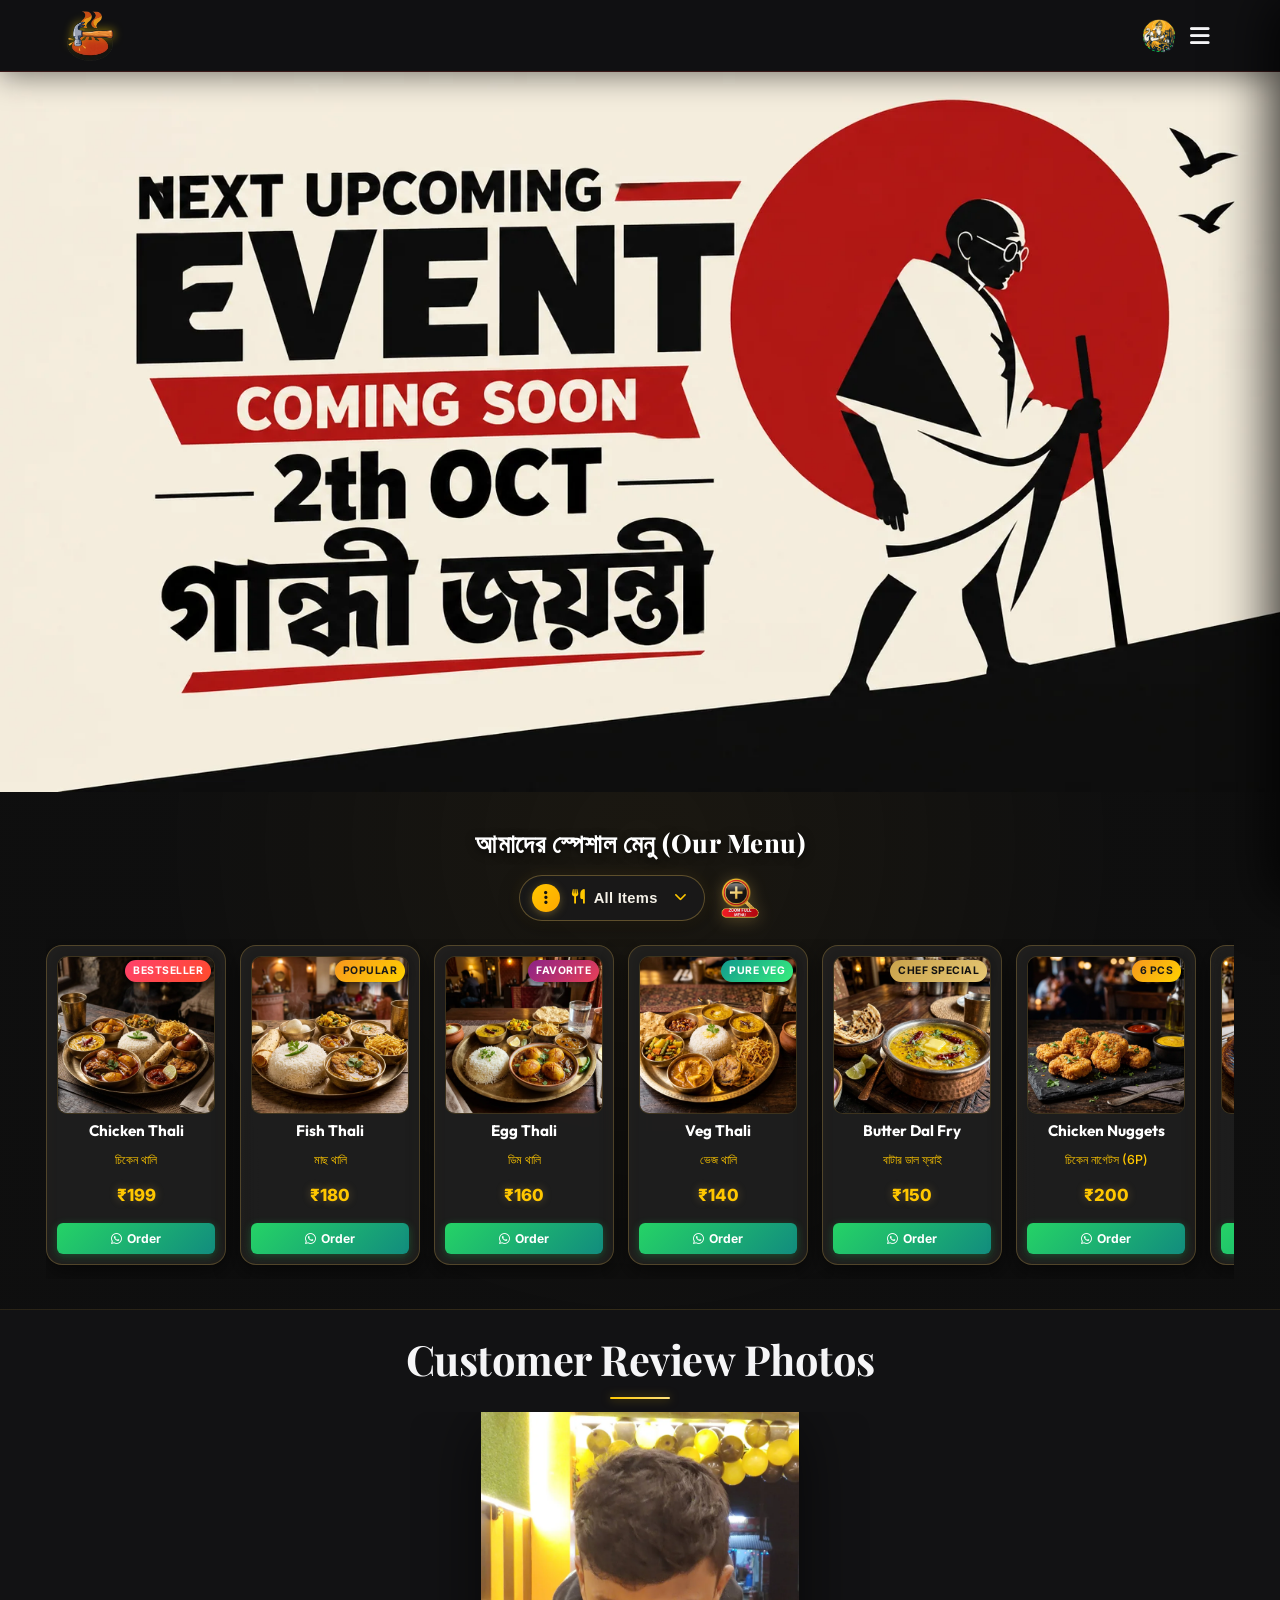
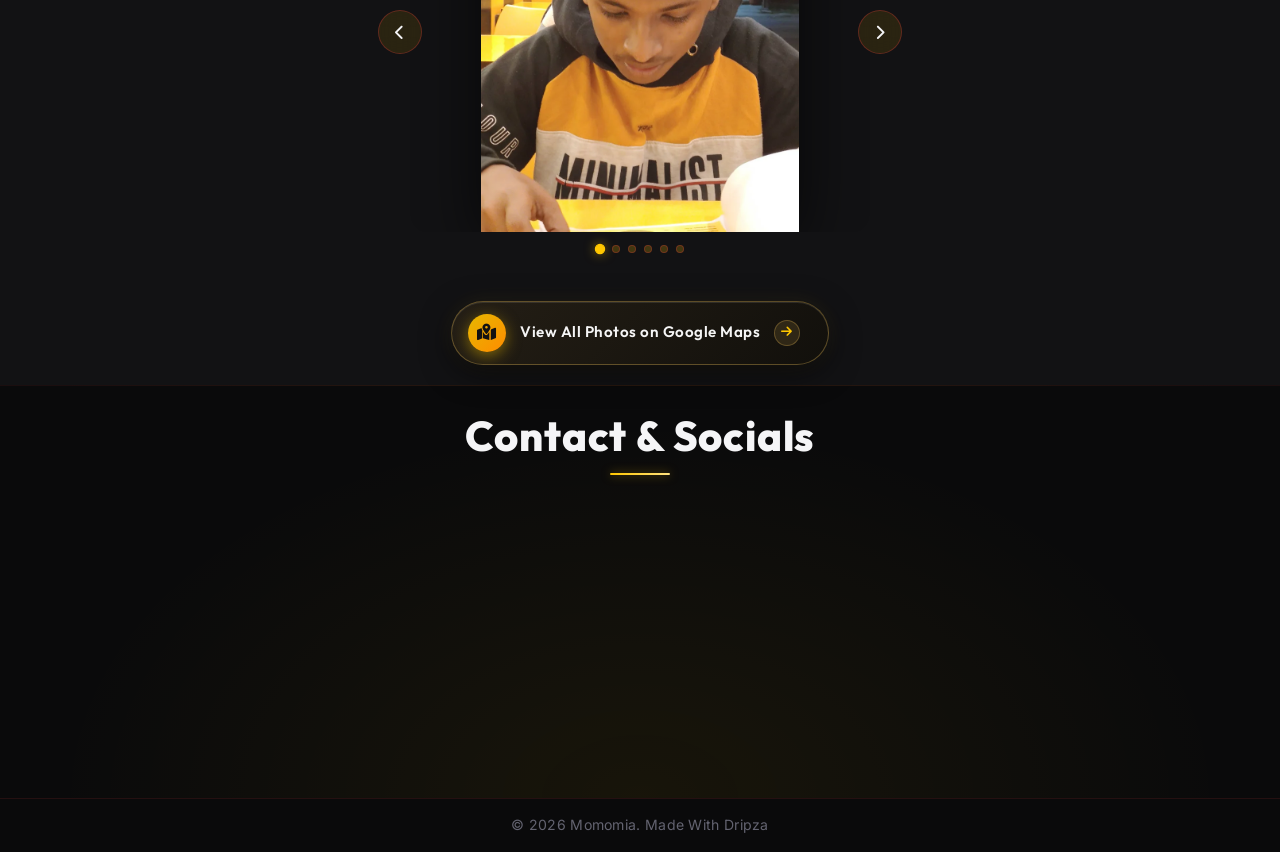
==== commit 5bcb6816: "Add clear search button in menu popup" ====
--- a/index.html
+++ b/index.html
@@ -634,29 +634,74 @@
 
                 <!-- Search Bar & Category Filter Tabs -->
                 <div class="menu-control-bar">
+                    
+
+                    <!-- Modal Category Filter Dropdown (Three-Dot Filter Menu) -->
+                    <div class="menu-filter-dropdown-wrapper" id="modal-menu-filter-dropdown-wrapper">
+            <button type="button" class="menu-filter-dots-btn" id="modal-menu-filter-dots-btn" aria-expanded="false" aria-haspopup="true" title="Filter Menu">
+                <span class="three-dots-icon-box">
+                    <i class="fas fa-ellipsis-v"></i>
+                </span>
+                <span class="current-filter-label" id="modal-current-filter-label">
+                    <i class="fas fa-utensils"></i>
+                    <span>All Items</span>
+                </span>
+                <i class="fas fa-chevron-down filter-dropdown-arrow"></i>
+            </button>
+
+            <!-- Dropdown List of Category Filter Options -->
+            <div class="menu-filter-dropdown-menu" id="modal-menu-filter-dropdown-menu">
+                <div class="menu-filter-dropdown-header">
+                    <span><i class="fas fa-filter"></i> Filter Category</span>
+                </div>
+                <div class="menu-filter-dropdown-list">
+                    <button type="button" class="menu-tab-btn active" data-category="all">
+                        <span class="tab-btn-content">
+                            <i class="fas fa-utensils tab-icon"></i>
+                            <span class="tab-title">All Items</span>
+                        </span>
+                        <i class="fas fa-check active-indicator-icon"></i>
+                    </button>
+                    <button type="button" class="menu-tab-btn" data-category="thali">
+                        <span class="tab-btn-content">
+                            <i class="fas fa-bowl-rice tab-icon"></i>
+                            <span class="tab-title">Bengali Thali</span>
+                        </span>
+                        <i class="fas fa-check active-indicator-icon"></i>
+                    </button>
+                    <button type="button" class="menu-tab-btn" data-category="snacks">
+                        <span class="tab-btn-content">
+                            <i class="fas fa-burger tab-icon"></i>
+                            <span class="tab-title">Breakfast & Snacks</span>
+                        </span>
+                        <i class="fas fa-check active-indicator-icon"></i>
+                    </button>
+                    <button type="button" class="menu-tab-btn" data-category="beverages">
+                        <span class="tab-btn-content">
+                            <i class="fas fa-mug-hot tab-icon"></i>
+                            <span class="tab-title">Tea & Coffee</span>
+                        </span>
+                        <i class="fas fa-check active-indicator-icon"></i>
+                    </button>
+                    <button type="button" class="menu-tab-btn" data-category="extras">
+                        <span class="tab-btn-content">
+                            <i class="fas fa-plate-wheat tab-icon"></i>
+                            <span class="tab-title">Sides & Extras</span>
+                        </span>
+                        <i class="fas fa-check active-indicator-icon"></i>
+                    </button>
+                </div>
+            </div>
+                </div>
+
                     <div class="search-box-wrapper">
                         <i class="fas fa-search"></i>
                         <input type="text" id="modal-menu-search-input" placeholder="খাবারের নাম লিখে খুঁজুন (Search dishes...)" autocomplete="off">
-                    </div>
-
-                    <div class="menu-category-tabs" id="modal-menu-category-tabs">
-                        <button class="menu-tab-btn active" data-category="all">
-                            <i class="fas fa-utensils"></i> All Items
+                        <button type="button" id="modal-menu-search-clear" class="search-clear-btn" aria-label="Clear search" title="à¦®à§à¦›à§‡ à¦«à§‡à¦²à§à¦¨ (Clear)">
+                            <i class="fas fa-times"></i>
                         </button>
-                        <button class="menu-tab-btn" data-category="thali">
-                            <i class="fas fa-bowl-rice"></i> Bengali Thali
-                        </button>
-                        <button class="menu-tab-btn" data-category="snacks">
-                            <i class="fas fa-burger"></i> Breakfast & Snacks
-                        </button>
-                        <button class="menu-tab-btn" data-category="beverages">
-                            <i class="fas fa-mug-hot"></i> Tea & Coffee
-                        </button>
-                        <button class="menu-tab-btn" data-category="extras">
-                            <i class="fas fa-plate-wheat"></i> Sides & Extras
-                        </button>
-                    </div>
-                </div>
+                    </div>
+            </div>
             </div>
 
             <div class="full-menu-modal-body">
--- a/styles.css
+++ b/styles.css
@@ -3422,28 +3422,28 @@
 }
 
 .full-menu-modal-header {
-    padding: 10px 24px;
+    padding: 9px 20px;
     display: flex;
     align-items: center;
     justify-content: space-between;
-    border-bottom: 1px solid rgba(255, 255, 255, 0.06);
+    border-bottom: 1px solid rgba(255, 255, 255, 0.08);
 }
 
 .full-menu-modal-header-left {
     display: flex;
     align-items: center;
-    gap: 14px;
+    gap: 12px;
 }
 
 .menu-modal-close-btn {
     display: inline-flex;
     align-items: center;
-    gap: 7px;
+    gap: 6px;
     background: rgba(201, 162, 75, 0.15);
     border: 1px solid var(--accent-gold);
     color: var(--accent-gold);
-    padding: 6px 16px;
-    border-radius: 25px;
+    padding: 6px 14px;
+    border-radius: 20px;
     font-weight: 700;
     font-size: 0.86rem;
     cursor: pointer;
@@ -3459,7 +3459,7 @@
 
 .full-menu-modal-title {
     font-family: 'Playfair Display', 'Tiro Bangla', serif;
-    font-size: 1.2rem;
+    font-size: 1.22rem;
     font-weight: 700;
     color: var(--text-primary, #ffffff);
 }
@@ -3481,8 +3481,8 @@
     background: rgba(201, 162, 75, 0.15);
     border: 1px solid var(--accent-gold);
     color: var(--accent-gold);
-    padding: 6px 14px;
-    border-radius: 25px;
+    padding: 6px 13px;
+    border-radius: 20px;
     text-decoration: none;
     font-weight: 700;
     font-size: 0.84rem;
@@ -3501,10 +3501,10 @@
     background: linear-gradient(135deg, var(--accent-gold), var(--accent-amber));
     color: #ffffff !important;
     padding: 6px 15px;
-    border-radius: 25px;
+    border-radius: 20px;
     text-decoration: none;
     font-weight: 700;
-    font-size: 0.84rem;
+    font-size: 0.85rem;
     transition: all 0.3s ease;
 }
 
@@ -3517,13 +3517,13 @@
     display: inline-flex;
     align-items: center;
     justify-content: center;
-    width: 36px;
-    height: 36px;
+    width: 34px;
+    height: 34px;
     border-radius: 50%;
     background: var(--bg-card, rgba(255, 255, 255, 0.1));
     border: 1px solid var(--glass-border, rgba(255, 255, 255, 0.2));
     color: var(--text-primary, #ffffff);
-    font-size: 1rem;
+    font-size: 0.95rem;
     cursor: pointer;
     transition: all 0.3s ease;
 }
@@ -3541,20 +3541,20 @@
     overscroll-behavior: contain;
     overflow-y: auto;
     -webkit-overflow-scrolling: touch;
-    padding: 4px 0 60px;
+    padding: 4px 0 50px;
     background: var(--bg-deep, #0d0d0d);
 }
 
 /* Modal Hero */
 .full-menu-modal-top-section .full-menu-hero {
     text-align: center;
-    padding: 20px 20px 10px;
+    padding: 12px 18px 6px;
 }
 
 .full-menu-modal-top-section .full-menu-hero h1 {
     font-family: 'Playfair Display', 'Tiro Bangla', serif;
-    font-size: 2.1rem;
-    font-weight: 800;
+    font-size: 1.45rem;
+    font-weight: 700;
     color: var(--text-primary, #ffffff);
     margin-bottom: 0;
     line-height: 1.25;
@@ -3563,34 +3563,48 @@
 .full-menu-modal-top-section .full-menu-hero h1 .bengali-heading {
     color: var(--accent-gold);
     display: inline-block;
-    font-size: 1.65rem;
-    margin-left: 12px;
+    font-size: 1.2rem;
+    margin-left: 10px;
     font-family: 'Tiro Bangla', serif;
-    font-weight: 700;
-}
-
-/* Modal Controls */
+    font-weight: 600;
+}
+
+/* Modal Controls inside Top Section */
 .full-menu-modal-top-section .menu-control-bar {
     max-width: 950px;
     margin: 0 auto;
-    padding: 8px 20px 4px;
-}
-
-.full-menu-modal-top-section .menu-category-tabs {
-    margin-bottom: 0 !important;
-    padding-bottom: 2px !important;
+    padding: 8px 20px 10px;
+    display: flex;
+    align-items: center;
+    justify-content: space-between;
+    gap: 12px;
+}
+
+.full-menu-modal-top-section .menu-filter-dropdown-wrapper {
+    margin: 0 !important;
+    flex-shrink: 0;
+}
+
+.full-menu-modal-top-section .menu-filter-dropdown-menu {
+    left: 0;
+    transform: translateX(0) translateY(-10px) scale(0.96);
+}
+
+.full-menu-modal-top-section .menu-filter-dropdown-wrapper.open .menu-filter-dropdown-menu {
+    transform: translateX(0) translateY(0) scale(1);
 }
 
 .full-menu-modal-top-section .search-box-wrapper {
     position: relative;
-    margin-bottom: 14px;
-}
-
+    margin-bottom: 0 !important;
+    flex: 1;
+    min-width: 0;
+}
 .full-menu-modal-top-section .search-box-wrapper input {
     width: 100%;
     background: var(--bg-card, rgba(24, 24, 24, 0.96));
     border: 1.5px solid var(--glass-border, rgba(201, 162, 75, 0.35));
-    padding: 12px 20px 12px 48px;
+    padding: 12px 42px 12px 48px;
     border-radius: 30px;
     color: var(--text-primary, #ffffff);
     font-size: 0.98rem;
@@ -3610,13 +3624,56 @@
     background: var(--bg-card);
 }
 
-.full-menu-modal-top-section .search-box-wrapper i {
+.full-menu-modal-top-section .search-box-wrapper > i.fa-search,
+.full-menu-modal-top-section .search-box-wrapper > i.search-icon {
     position: absolute;
     left: 18px;
     top: 50%;
     transform: translateY(-50%);
     color: var(--accent-gold);
     font-size: 1.1rem;
+    pointer-events: none;
+}
+
+.full-menu-modal-top-section .search-box-wrapper .search-clear-btn {
+    position: absolute;
+    right: 12px;
+    top: 50%;
+    transform: translateY(-50%);
+    width: 26px;
+    height: 26px;
+    border-radius: 50%;
+    background: rgba(255, 255, 255, 0.12);
+    border: 1px solid rgba(201, 162, 75, 0.3);
+    color: var(--accent-gold, #c9a24b);
+    cursor: pointer;
+    display: none;
+    align-items: center;
+    justify-content: center;
+    padding: 0;
+    transition: all 0.25s ease;
+    z-index: 3;
+}
+
+.full-menu-modal-top-section .search-box-wrapper .search-clear-btn.visible {
+    display: flex;
+}
+
+.full-menu-modal-top-section .search-box-wrapper .search-clear-btn:hover {
+    background: var(--accent-gold, #c9a24b);
+    color: #000000;
+    border-color: var(--accent-gold, #c9a24b);
+    transform: translateY(-50%) scale(1.1);
+    box-shadow: 0 0 10px rgba(201, 162, 75, 0.4);
+}
+
+.full-menu-modal-top-section .search-box-wrapper .search-clear-btn i {
+    position: static;
+    transform: none;
+    font-size: 0.78rem;
+    color: inherit;
+    pointer-events: none;
+    line-height: 1;
 }
 
 /* Compact Grid inside Modal */
@@ -3669,13 +3726,13 @@
 /* Modal Responsive */
 @media (max-width: 768px) {
     .full-menu-modal-header {
-        padding: 8px 12px;
+        padding: 7px 12px;
     }
     .menu-modal-close-btn span {
         display: none;
     }
     .full-menu-modal-title {
-        font-size: 1rem;
+        font-size: 1.08rem;
     }
     .menu-modal-timing-btn span {
         display: none;
@@ -3683,17 +3740,42 @@
     .menu-modal-call-btn span {
         display: none;
     }
-    .full-menu-modal-top-section .full-menu-hero h1 {
-        font-size: 1.55rem;
-    }
-    .full-menu-modal-top-section .full-menu-hero h1 .bengali-heading {
-        font-size: 1.25rem;
-        display: block;
-        margin-left: 0;
-        margin-top: 4px;
+    .full-menu-modal-top-section .full-menu-hero {
+        padding: 6px 10px 4px;
     }
     .full-menu-modal-top-section .menu-control-bar {
-        padding: 6px 12px 2px;
+        padding: 6px 12px 8px;
+        gap: 8px;
+    }
+    .full-menu-modal-top-section .menu-filter-dots-btn {
+        padding: 6px 11px 6px 8px;
+        font-size: 0.8rem;
+        gap: 6px;
+    }
+    .full-menu-modal-top-section .menu-filter-dots-btn .three-dots-icon-box {
+        width: 22px;
+        height: 22px;
+        font-size: 0.75rem;
+    }
+    .full-menu-modal-top-section .search-box-wrapper {
+        margin-bottom: 0 !important;
+    }
+    .full-menu-modal-top-section .search-box-wrapper input {
+        padding: 8px 32px 8px 34px;
+        font-size: 0.84rem;
+    }
+    .full-menu-modal-top-section .search-box-wrapper > i.fa-search,
+    .full-menu-modal-top-section .search-box-wrapper > i.search-icon {
+        left: 11px;
+        font-size: 0.85rem;
+    }
+    .full-menu-modal-top-section .search-box-wrapper .search-clear-btn {
+        right: 8px;
+        width: 22px;
+        height: 22px;
+    }
+    .full-menu-modal-top-section .search-box-wrapper .search-clear-btn i {
+        font-size: 0.68rem;
     }
     .full-menu-modal-top-section .menu-category-tabs {
         margin-bottom: 0 !important;
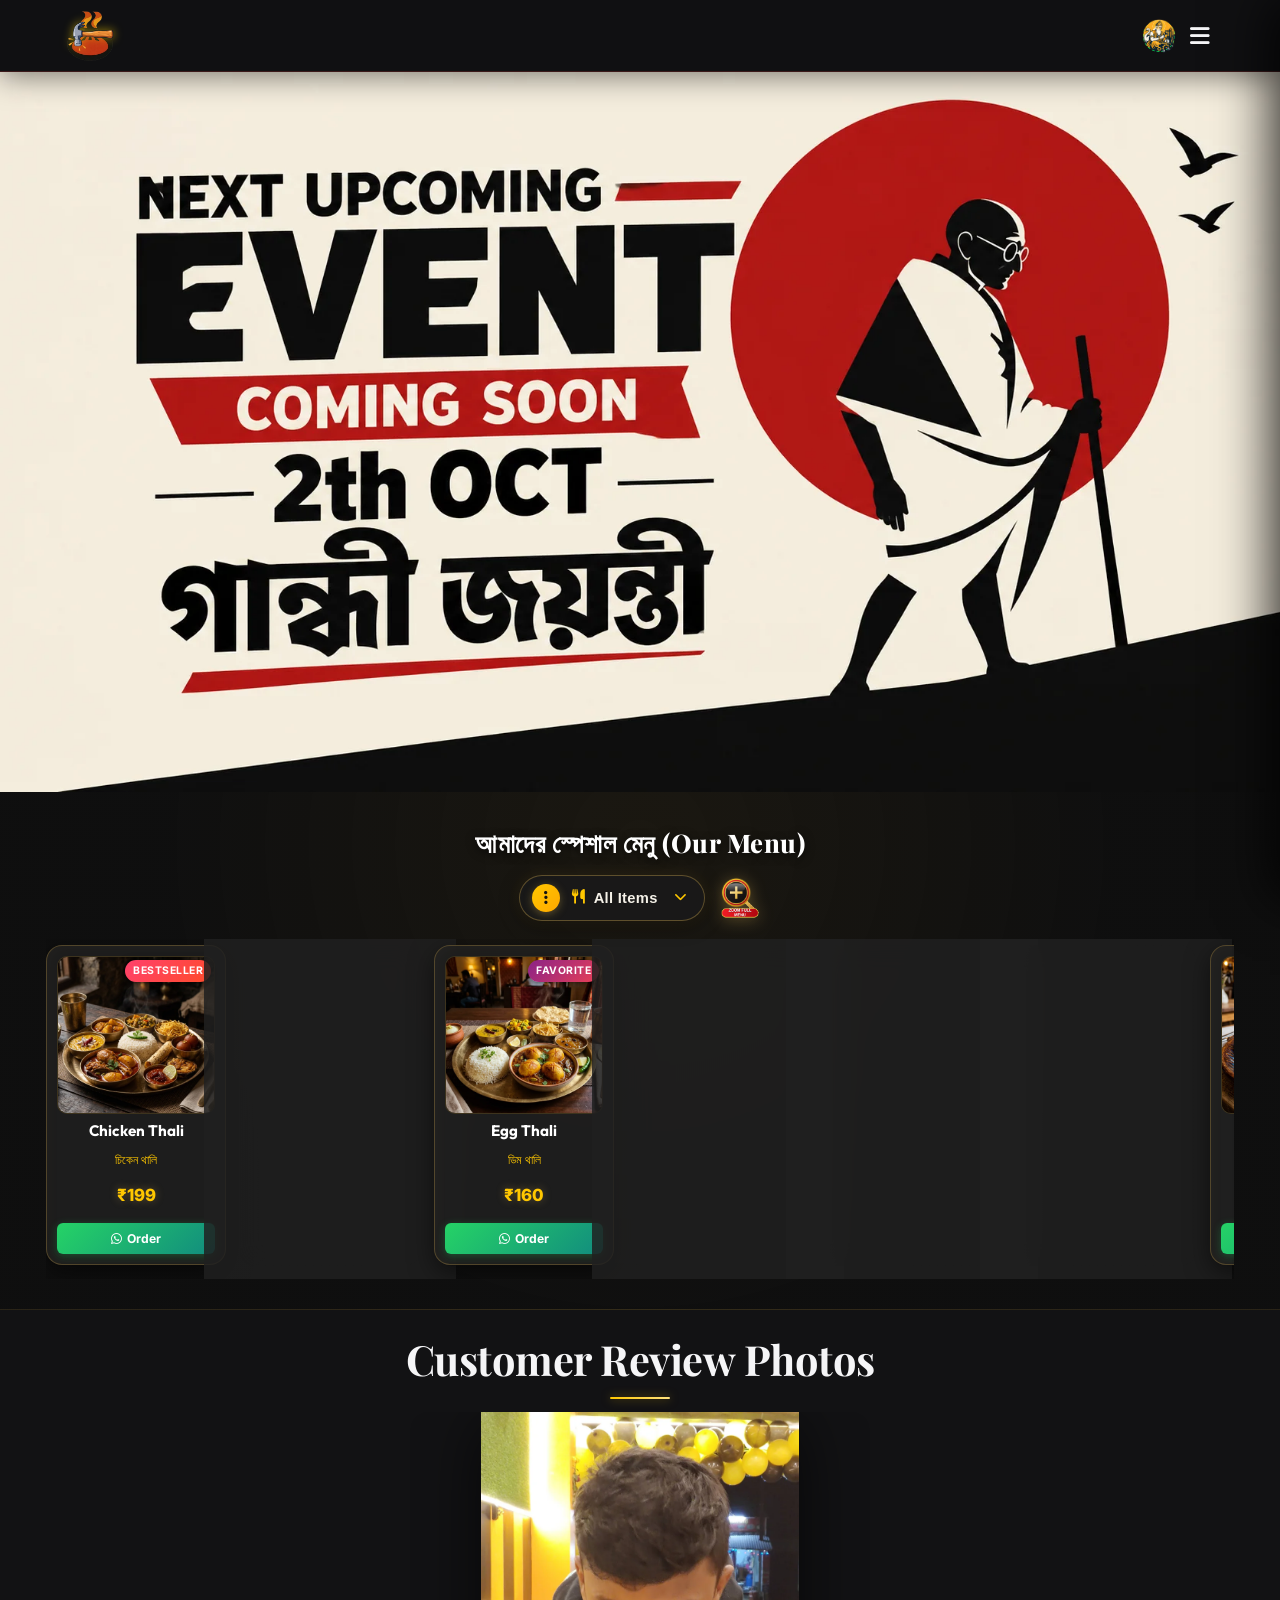
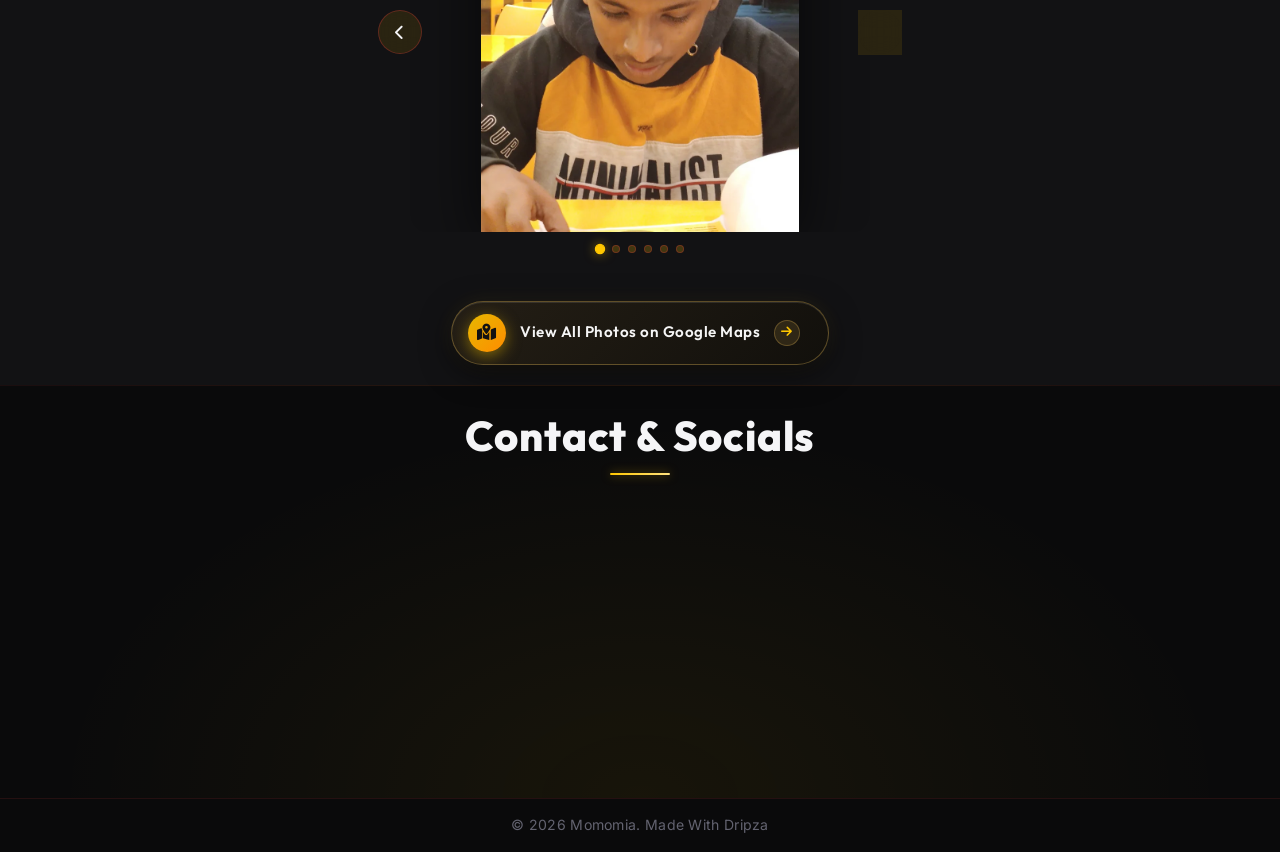
==== commit e8d22409: "Update search input keypad dismiss on enter" ====
--- a/index.html
+++ b/index.html
@@ -696,7 +696,7 @@
 
                     <div class="search-box-wrapper">
                         <i class="fas fa-search"></i>
-                        <input type="text" id="modal-menu-search-input" placeholder="খাবারের নাম লিখে খুঁজুন (Search dishes...)" autocomplete="off">
+                        <input type="text" id="modal-menu-search-input" placeholder="খাবারের নাম লিখে খুঁজুন (Search dishes...)" autocomplete="off" enterkeyhint="search">
                         <button type="button" id="modal-menu-search-clear" class="search-clear-btn" aria-label="Clear search" title="à¦®à§à¦›à§‡ à¦«à§‡à¦²à§à¦¨ (Clear)">
                             <i class="fas fa-times"></i>
                         </button>
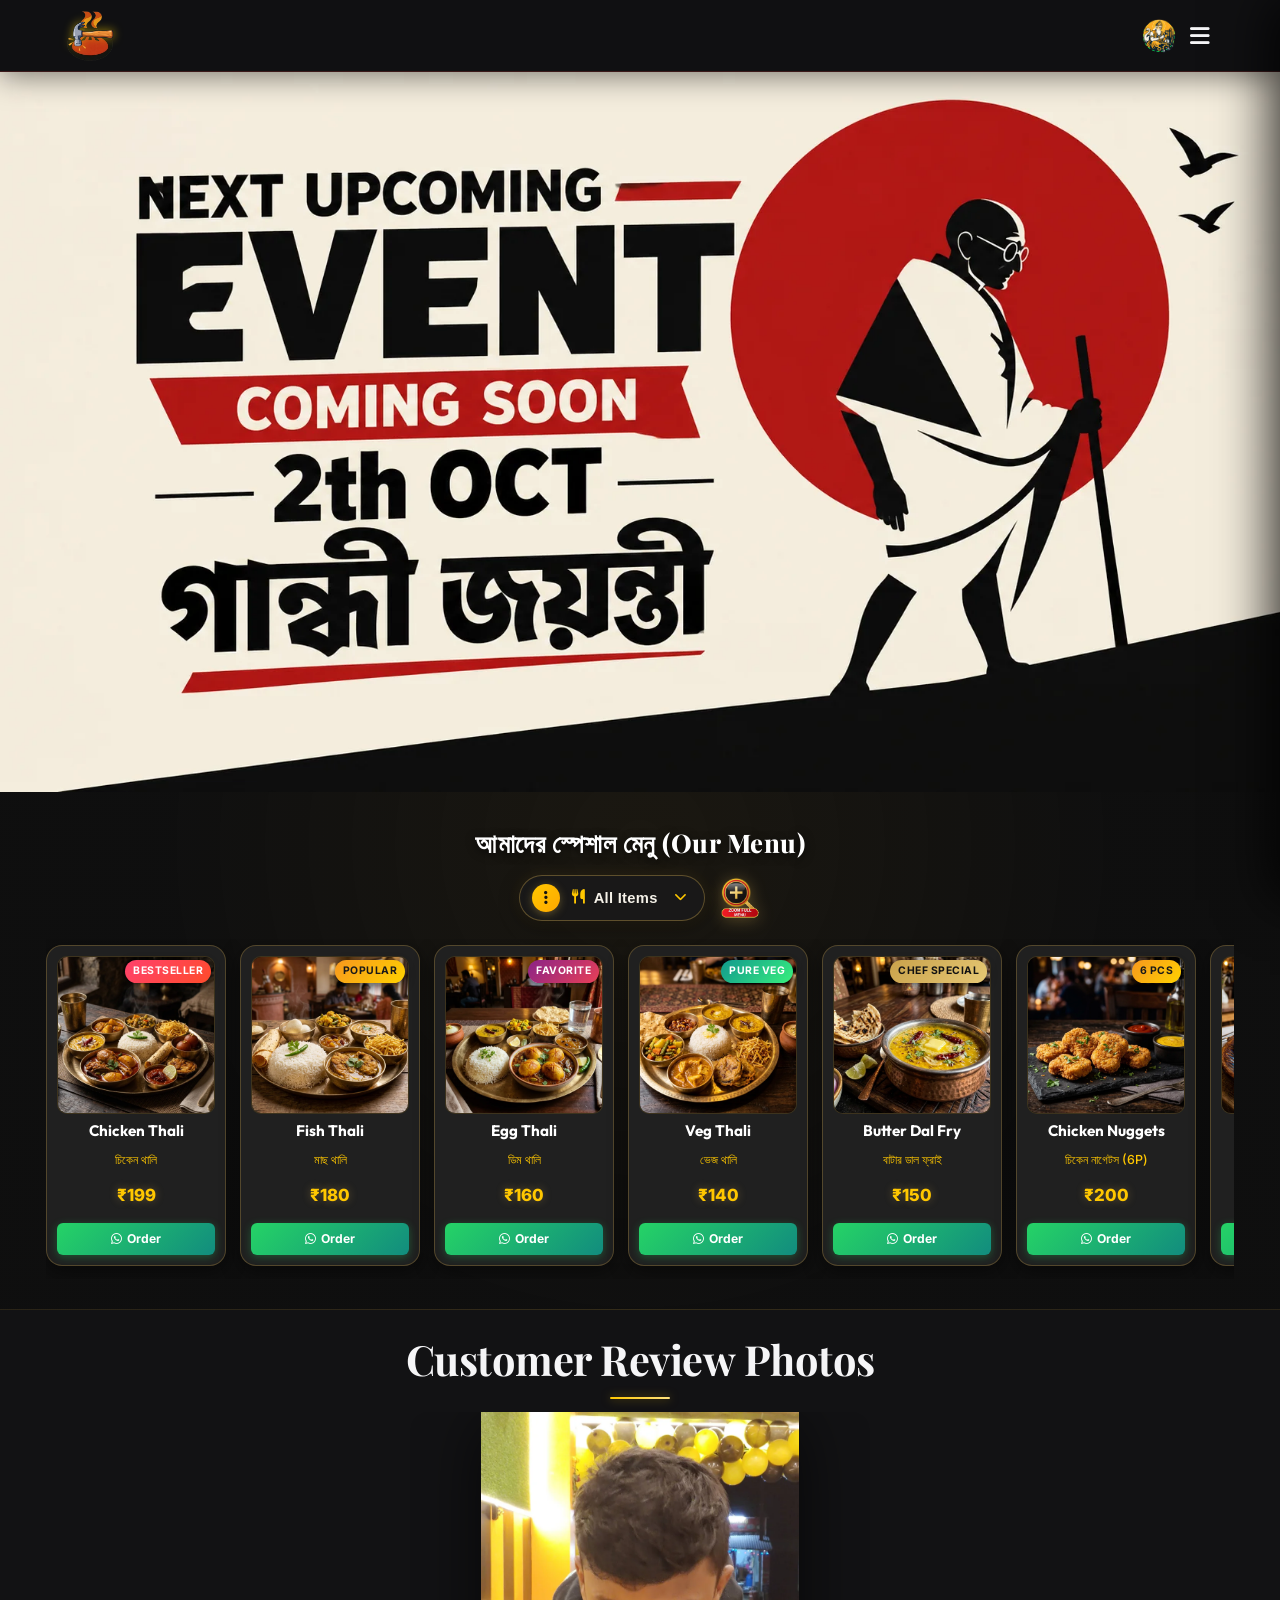
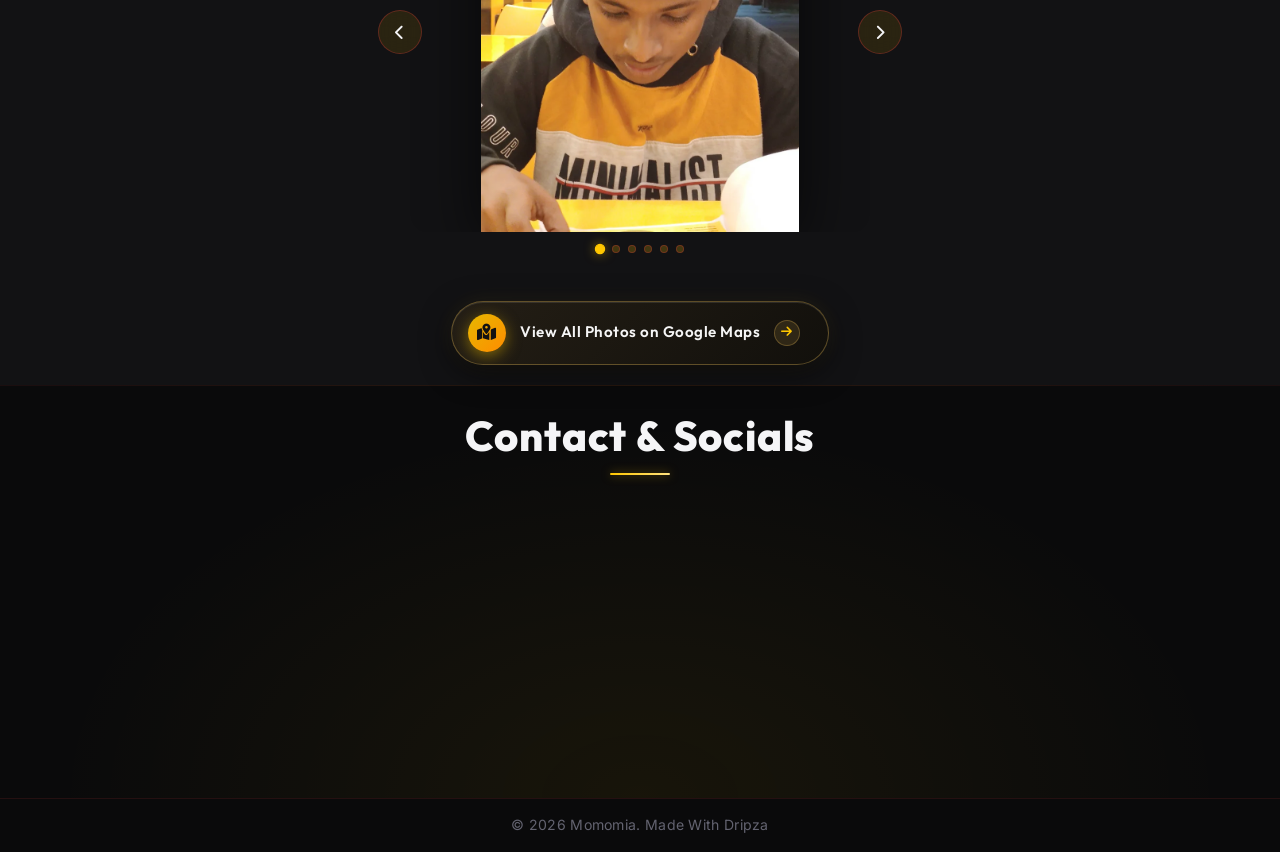
==== commit e11eca3b: "perf: smooth scroll - passive listeners, momentum drag, remove backdrop-filter, pause animation on s" ====
--- a/index.html
+++ b/index.html
@@ -1150,7 +1150,7 @@
         </div>
     </div>
 
-    <script src="script.js"></script>
+    <script src="script.js?v=1.4"></script>
 </body>
 
 </html>
--- a/styles.css
+++ b/styles.css
@@ -2734,8 +2734,6 @@
     font-size: 0.92rem;
     font-weight: 600;
     cursor: pointer;
-    backdrop-filter: blur(12px);
-    -webkit-backdrop-filter: blur(12px);
     box-shadow: 0 4px 20px rgba(0, 0, 0, 0.45), 0 0 15px rgba(201, 162, 75, 0.15);
     transition: all 0.3s cubic-bezier(0.25, 0.8, 0.25, 1);
     user-select: none;
@@ -2857,6 +2855,9 @@
     padding-right: 4px;
     scrollbar-width: thin;
     scrollbar-color: rgba(201, 162, 75, 0.6) rgba(255, 255, 255, 0.05);
+    will-change: scroll-position;
+    transform: translateZ(0);
+    -webkit-transform: translateZ(0);
 }
 
 .menu-filter-dropdown-list::-webkit-scrollbar {
@@ -3015,13 +3016,16 @@
     overflow-x: auto;
     overflow-y: hidden;
     scroll-behavior: smooth;
-    scroll-snap-type: x mandatory;
+    scroll-snap-type: x proximity;
     -webkit-overflow-scrolling: touch;
     padding: 6px 4px 14px;
     width: 100%;
     cursor: grab;
     scrollbar-width: thin;
     scrollbar-color: rgba(201, 162, 75, 0.6) rgba(255, 255, 255, 0.05);
+    will-change: scroll-position;
+    transform: translateZ(0);
+    -webkit-transform: translateZ(0);
 }
 
 .main-menu-scroll-track:active {
@@ -3048,7 +3052,7 @@
 .food-menu-card {
     flex: 0 0 180px;
     scroll-snap-align: start;
-    background: rgba(32, 32, 32, 0.85);
+    background: #202020;
     border: 1.5px solid rgba(201, 162, 75, 0.3);
     border-radius: 16px;
     overflow: hidden;
@@ -3056,13 +3060,13 @@
     flex-direction: column;
     padding: 10px;
     text-align: center;
-    box-shadow: 0 8px 24px rgba(0, 0, 0, 0.5), inset 0 0 15px rgba(201, 162, 75, 0.04);
-    backdrop-filter: blur(12px);
-    -webkit-backdrop-filter: blur(12px);
+    box-shadow: 0 6px 20px rgba(0, 0, 0, 0.45);
     transition: transform 0.35s cubic-bezier(0.2, 0.8, 0.2, 1), border-color 0.35s ease, box-shadow 0.35s ease;
     animation: floatMenuItem 4.5s ease-in-out infinite alternate;
     user-select: none;
     position: relative;
+    will-change: transform;
+    contain: layout style;
 }
 
 .food-menu-card:nth-child(even) {
@@ -3087,6 +3091,11 @@
     border-color: var(--accent-gold);
     box-shadow: 0 12px 30px rgba(0, 0, 0, 0.7), 0 0 20px rgba(201, 162, 75, 0.45);
 }
+/* Pause card animations while scrolling */
+.main-menu-scroll-track.is-scrolling .food-menu-card {
+    animation-play-state: paused;
+}
+
 
 .food-card-badge {
     position: absolute;
@@ -3384,8 +3393,6 @@
     position: absolute;
     inset: 0;
     background: rgba(0, 0, 0, 0.72);
-    backdrop-filter: blur(12px);
-    -webkit-backdrop-filter: blur(12px);
 }
 
 .full-menu-modal-container {
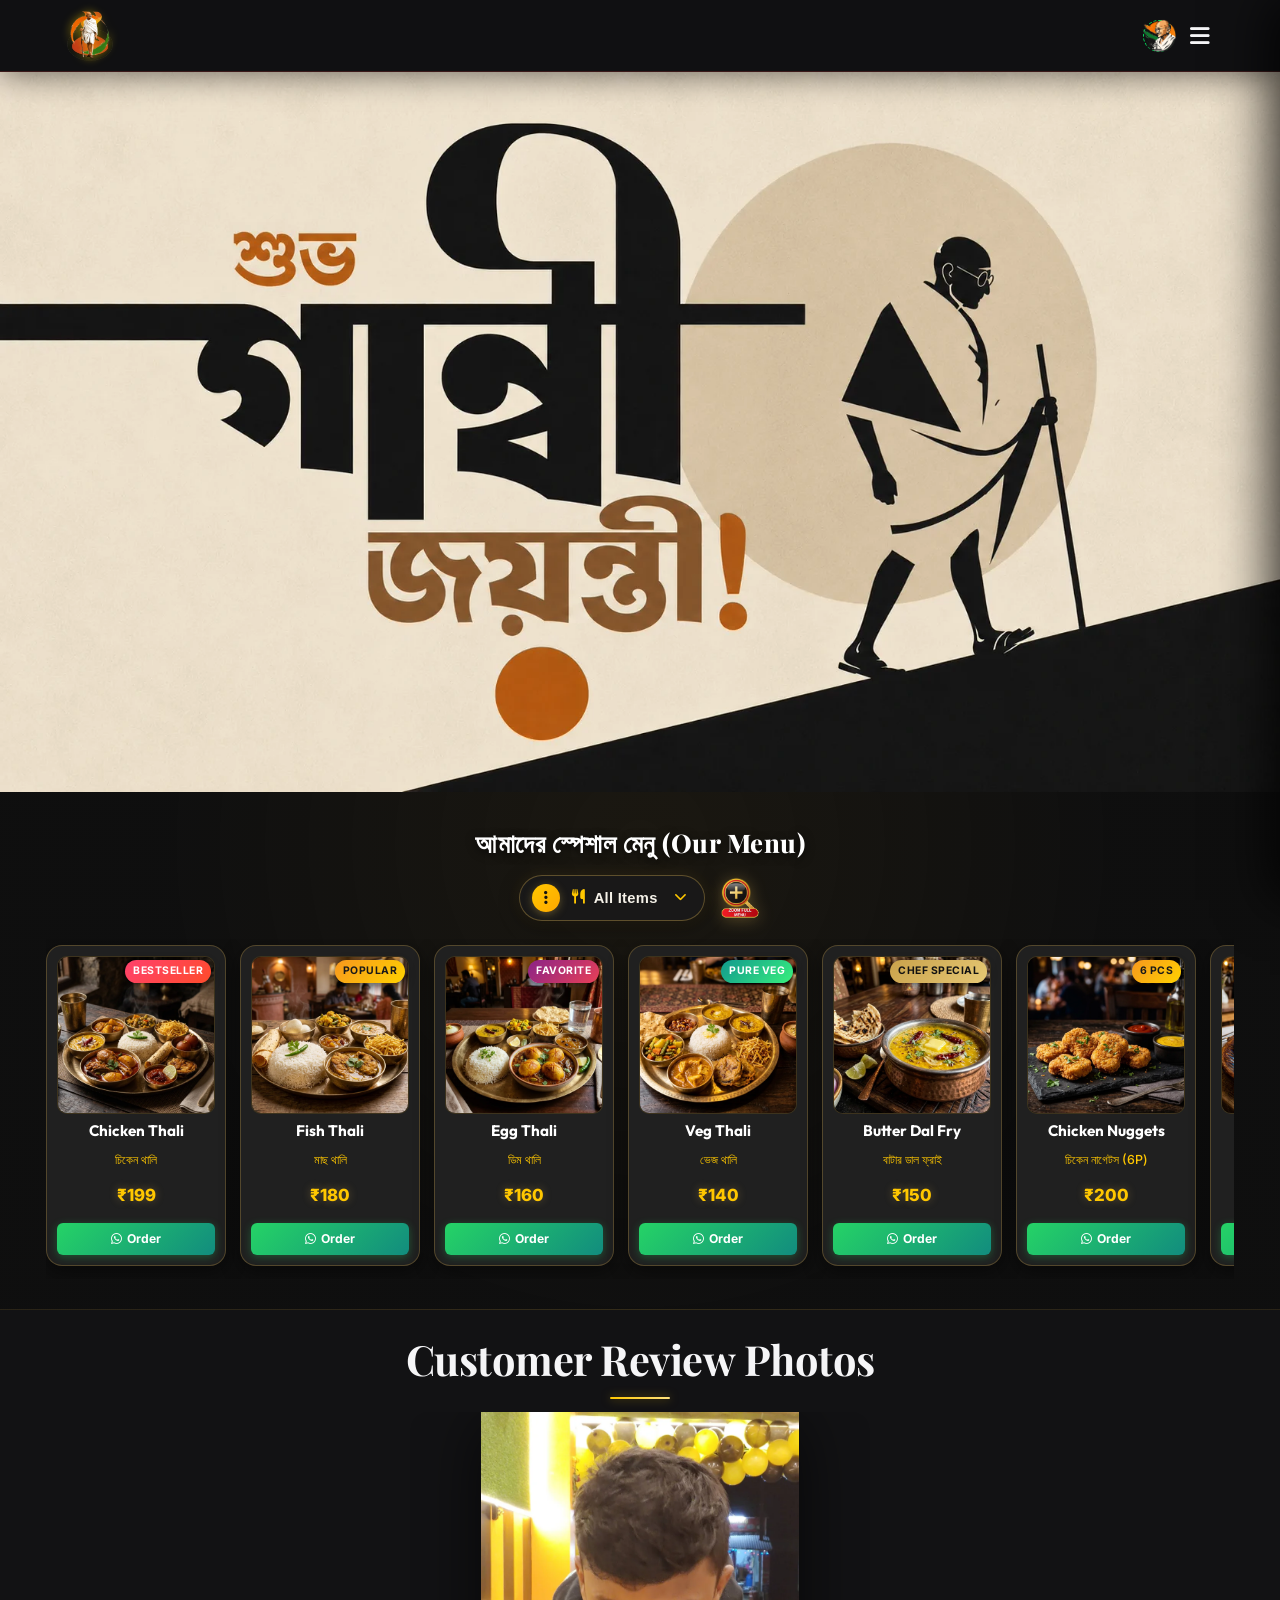
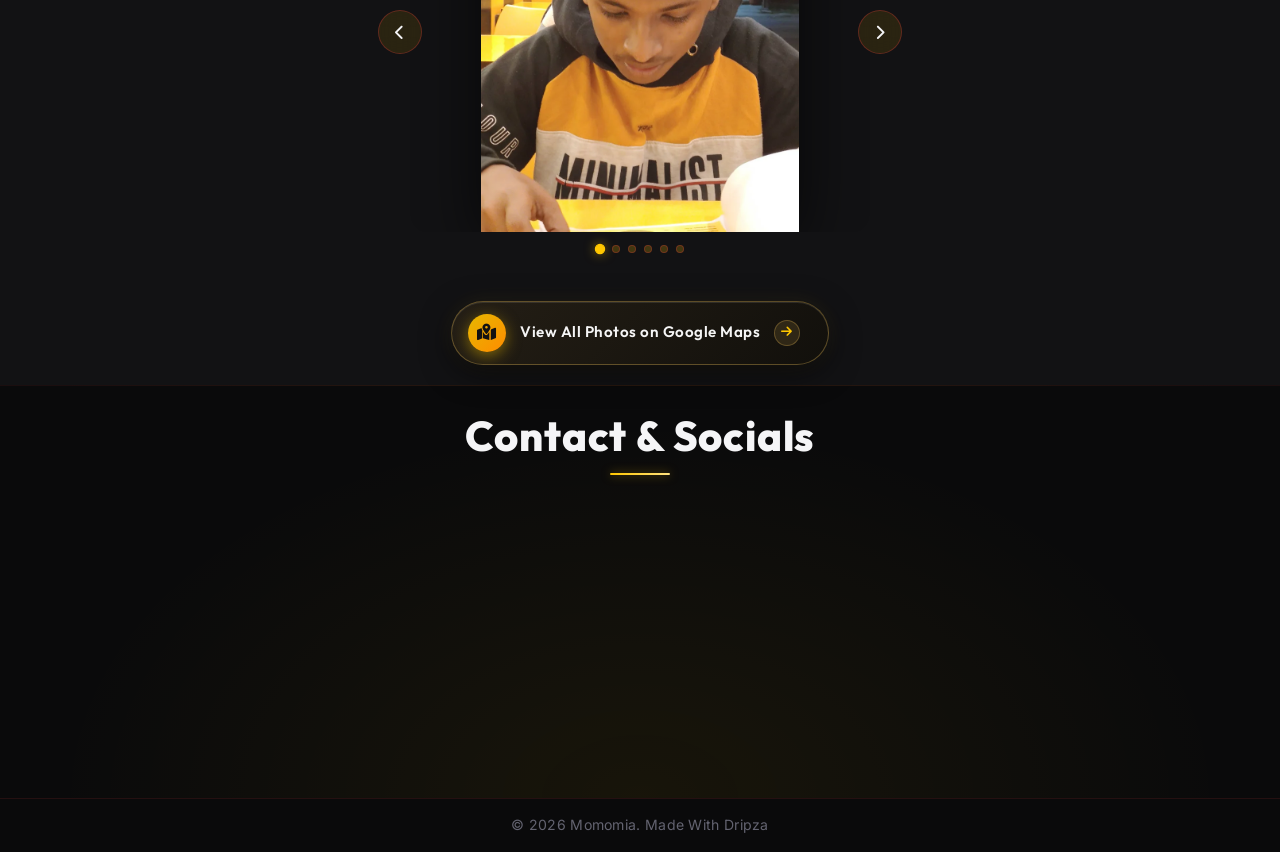
==== commit ff7f8b6c: "update: add Gandhi Jayanti assets and update header" ====
--- a/index.html
+++ b/index.html
@@ -28,13 +28,13 @@
         <div class="logo-container">
             <img src="assets/momomia_logo.webp" alt="Momomia Logo" class="logo-brand-img">
             <div class="logo-text-wrapper">
-                <span class="animated-football-header" title="Ganesh Chaturthi Special">
-                    <img src="assets/ganesh_run_icon.webp" alt="Ganesh Run Icon" style="object-fit: contain; filter: drop-shadow(0 0 5px rgba(255, 215, 0, 0.6));">
+                <span class="animated-football-header" title="Gandhi Jayanti Special">
+                    <img src="assets/gandhi_jayanti_run_icon.webp" alt="Gandhi Jayanti Run Icon" style="object-fit: contain; filter: drop-shadow(0 0 5px rgba(255, 215, 0, 0.6));">
                 </span>
                 <span class="logo-text">Momomia</span>
             </div>
         </div>
-        <span class="rath-yatra-header-text">শুভ বিশ্বকর্মা পূজা!</span>
+        <span class="rath-yatra-header-text">শুভ গান্ধী জয়ন্তী!</span>
         <ul class="nav-links">
             <li><a href="#home">Home</a></li>
             <li><a href="#menu">Menu</a></li>
@@ -43,10 +43,10 @@
         </ul>
         <div class="navbar-actions">
             <!-- Rakhi Purnima Button for Poster -->
-            <button class="fifa-btn" id="open-promo-modal-direct-btn" title="Show Ganesh Chaturthi Special Poster">
+            <button class="fifa-btn" id="open-promo-modal-direct-btn" title="Show Gandhi Jayanti Special Poster">
                 <div class="fifa-container">
                     <div class="fifa-magic-ring"></div>
-                    <img src="assets/ganesh_icon.webp" alt="Ganesh Special" class="fifa-svg" style="object-fit: contain;">
+                    <img src="assets/gandhi_jayanti_icon.webp" alt="Gandhi Jayanti Special" class="fifa-svg" style="object-fit: contain;">
                 </div>
             </button>
 
@@ -59,7 +59,7 @@
     <!-- Hero Section -->
     <section id="home" class="hero">
         <div class="hero-bg banner-box">
-            <img src="assets/aj_restaurant_banner_1.webp" alt="AJ Restaurant & Cafe Banner" class="active">
+            <img src="assets/gandhi_jayanti_banner_1.webp" alt="Gandhi Jayanti Banner" class="active">
             <img src="assets/banner_1.webp" alt="Momomia Banner 1">
             <img src="assets/banner_2.webp" alt="Momomia Banner 2">
             <img src="assets/banner_3.webp" alt="Momomia Banner 3">
--- a/styles.css
+++ b/styles.css
@@ -3018,6 +3018,7 @@
     scroll-behavior: smooth;
     scroll-snap-type: x proximity;
     -webkit-overflow-scrolling: touch;
+    touch-action: pan-x pan-y;
     padding: 6px 4px 14px;
     width: 100%;
     cursor: grab;
@@ -4164,3 +4165,10 @@
         font-size: 0.7rem;
     }
 }
+
+/* Mobile touch vertical page scroll compatibility */
+.main-menu-scroll-wrapper,
+.main-menu-scroll-track,
+.main-menu-scroll-track .food-menu-card {
+    touch-action: pan-x pan-y !important;
+}
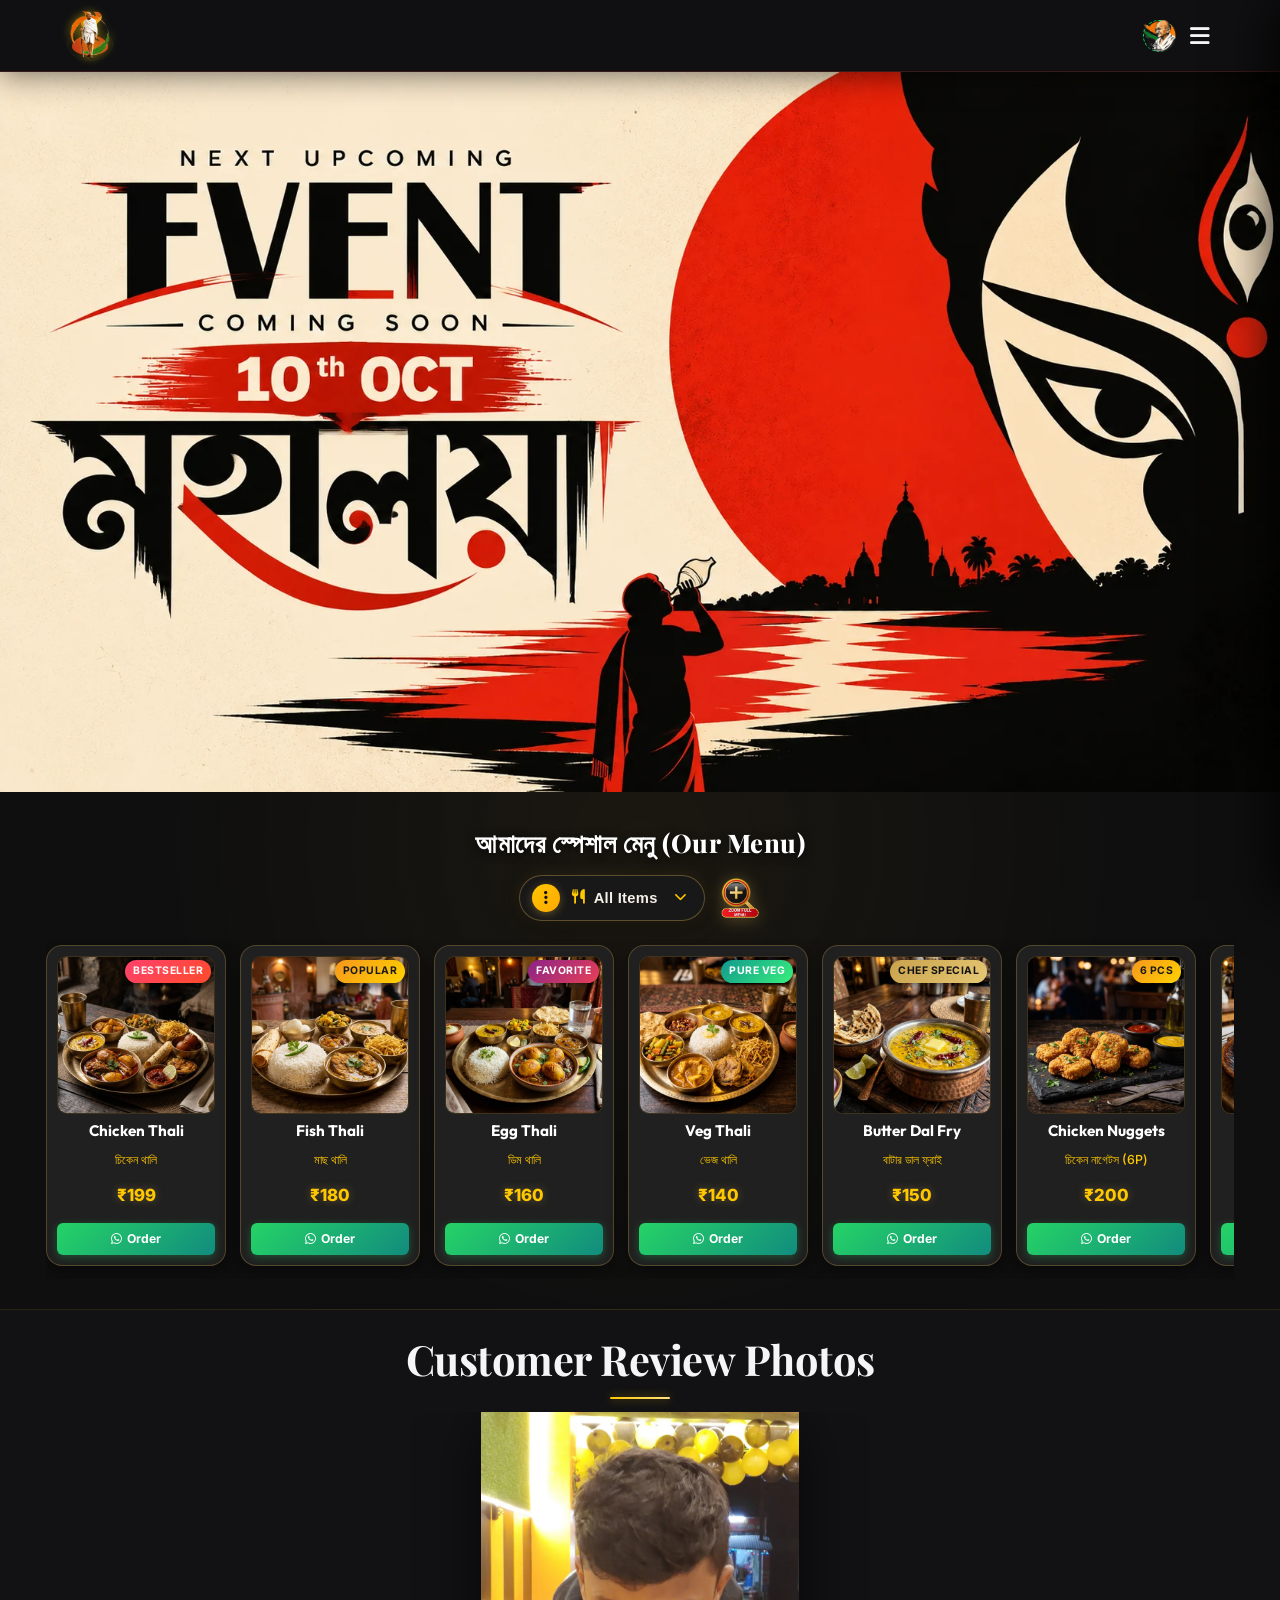
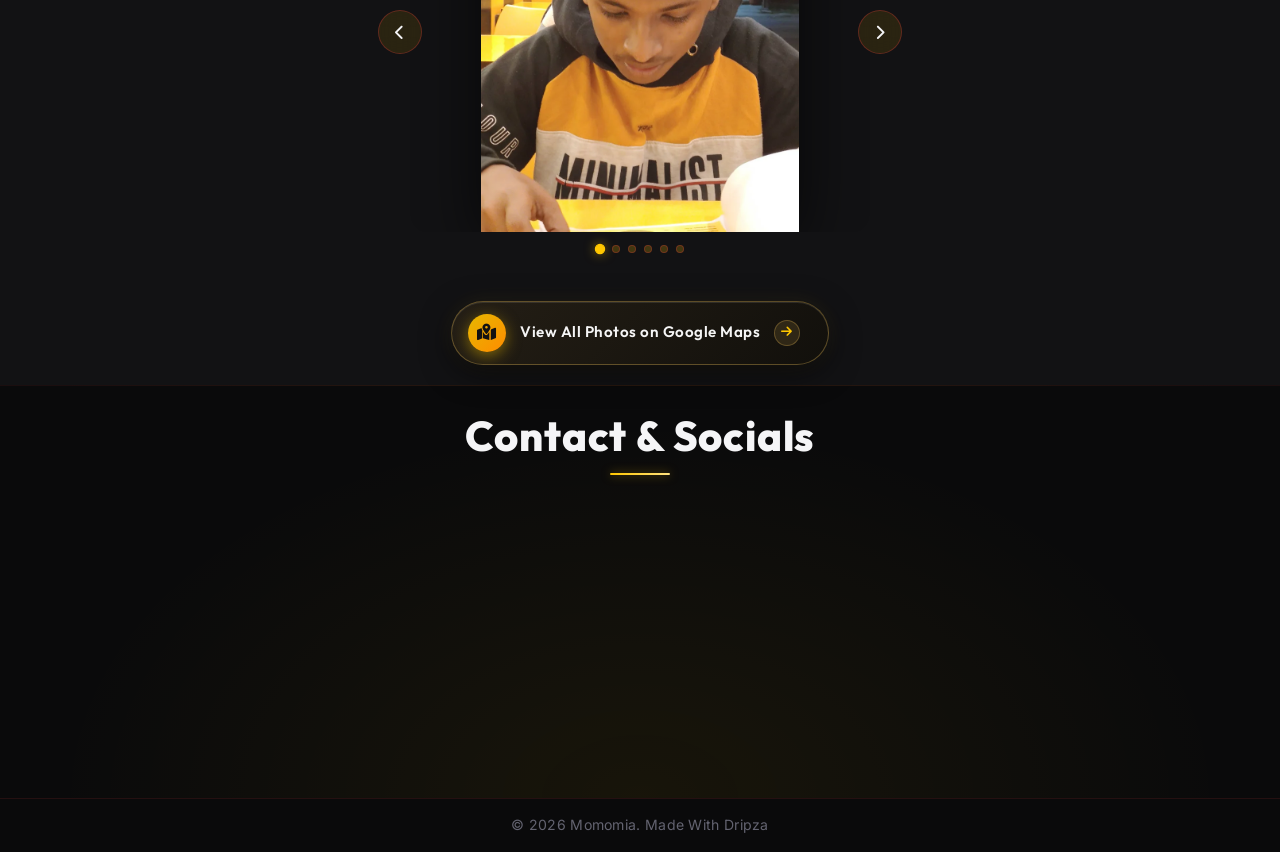
==== commit 99ecadda: "Update website content and assets" ====
--- a/index.html
+++ b/index.html
@@ -34,7 +34,7 @@
                 <span class="logo-text">Momomia</span>
             </div>
         </div>
-        <span class="rath-yatra-header-text">শুভ গান্ধী জয়ন্তী!</span>
+        <span class="rath-yatra-header-text">hello evryone</span>
         <ul class="nav-links">
             <li><a href="#home">Home</a></li>
             <li><a href="#menu">Menu</a></li>
@@ -59,7 +59,7 @@
     <!-- Hero Section -->
     <section id="home" class="hero">
         <div class="hero-bg banner-box">
-            <img src="assets/gandhi_jayanti_banner_1.webp" alt="Gandhi Jayanti Banner" class="active">
+            <img src="assets/mahalaya_festival_banner_1.webp" alt="Mahalaya Festival Banner" class="active">
             <img src="assets/banner_1.webp" alt="Momomia Banner 1">
             <img src="assets/banner_2.webp" alt="Momomia Banner 2">
             <img src="assets/banner_3.webp" alt="Momomia Banner 3">
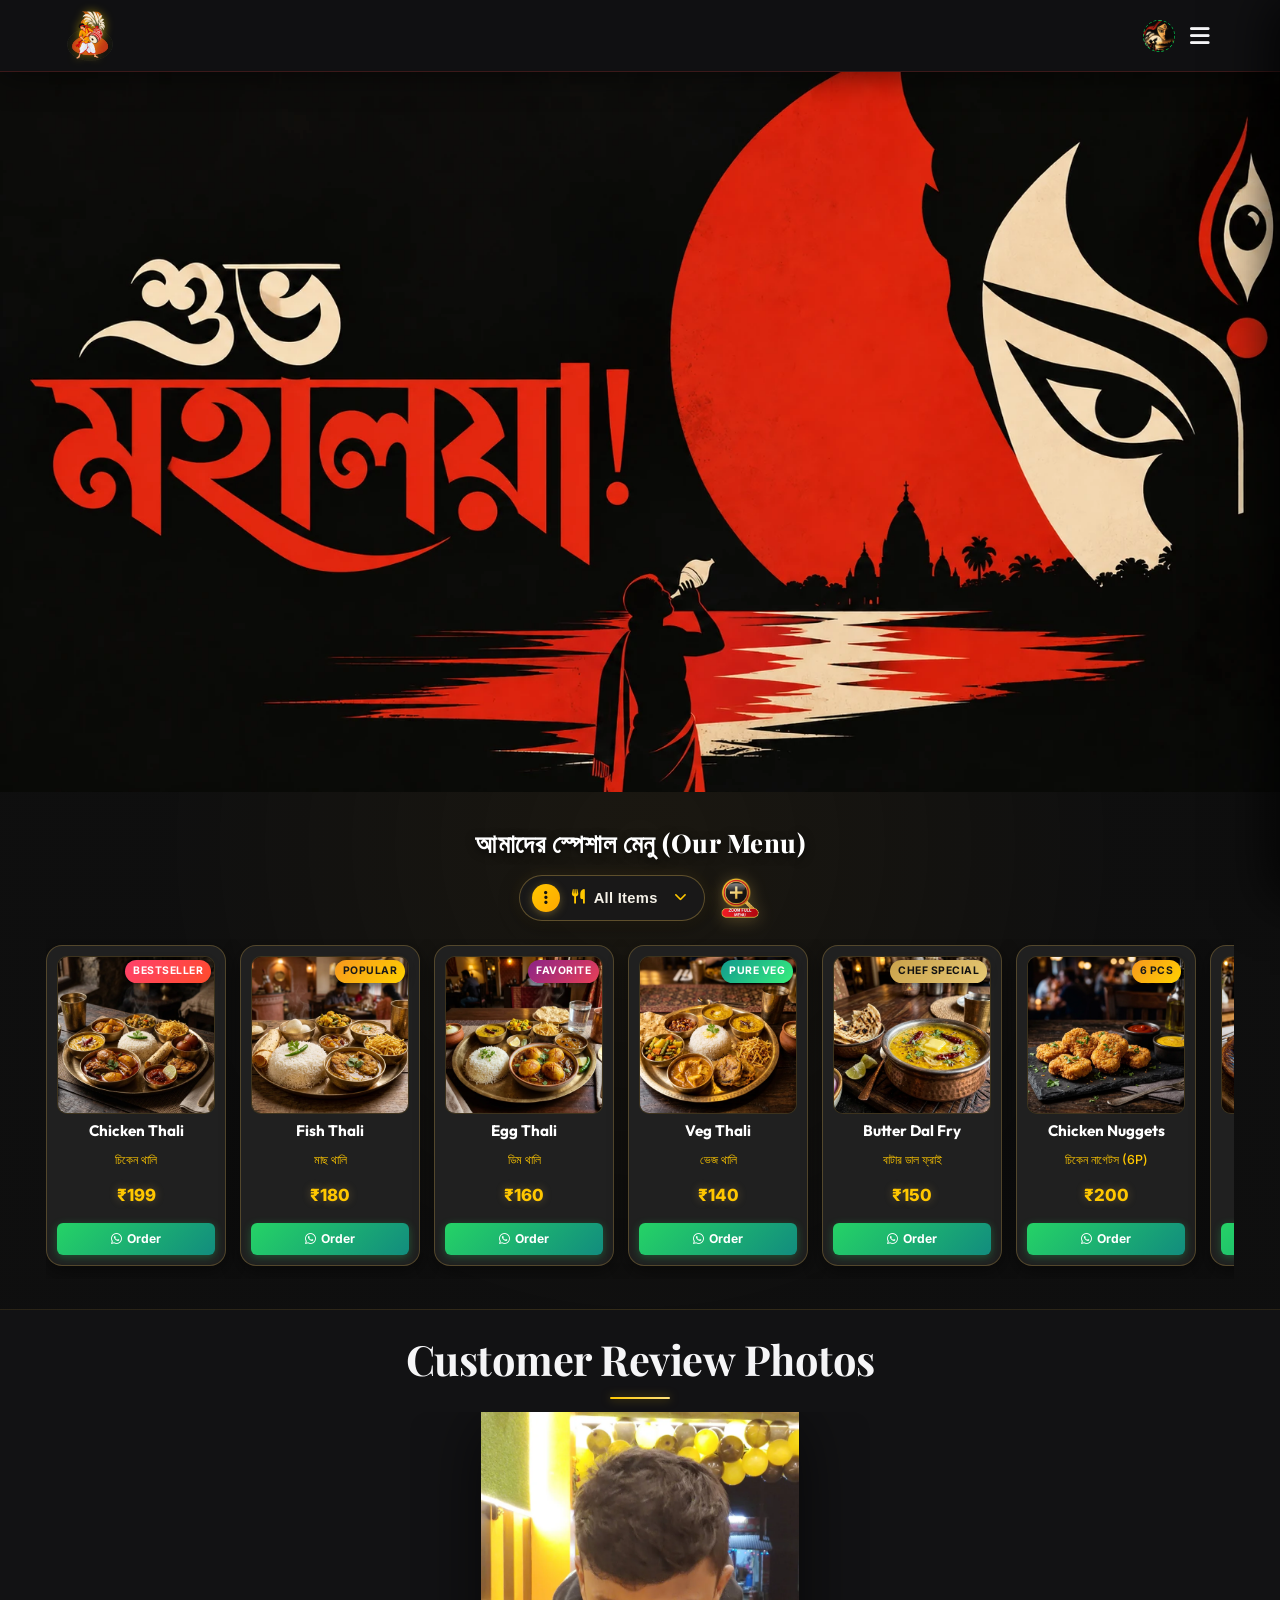
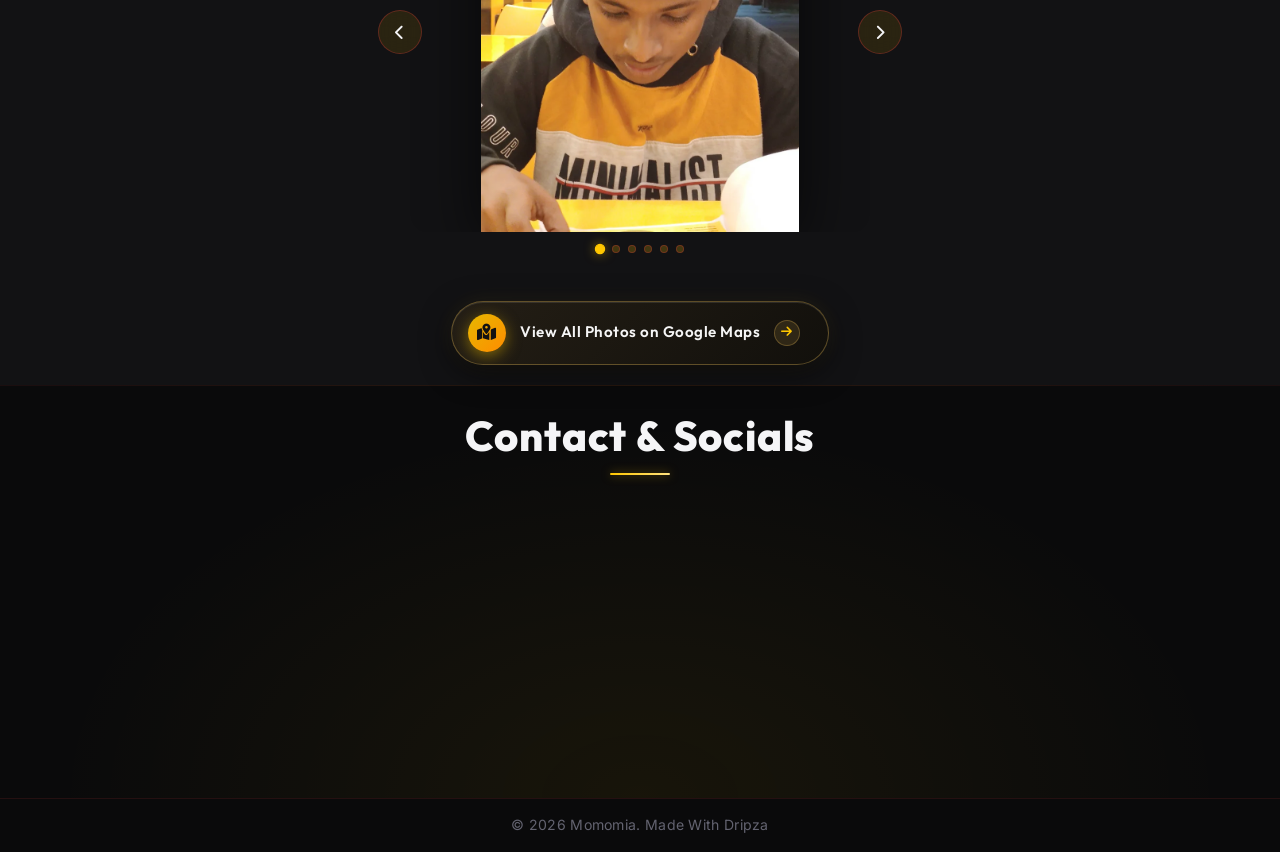
==== commit 6cc3ce38: "Update: Mahalaya festival banner and web icons" ====
--- a/index.html
+++ b/index.html
@@ -1,4 +1,4 @@
-﻿<!DOCTYPE html>
+<!DOCTYPE html>
 <html lang="bn">
 
 <head>
@@ -28,13 +28,13 @@
         <div class="logo-container">
             <img src="assets/momomia_logo.webp" alt="Momomia Logo" class="logo-brand-img">
             <div class="logo-text-wrapper">
-                <span class="animated-football-header" title="Gandhi Jayanti Special">
-                    <img src="assets/gandhi_jayanti_run_icon.webp" alt="Gandhi Jayanti Run Icon" style="object-fit: contain; filter: drop-shadow(0 0 5px rgba(255, 215, 0, 0.6));">
+                <span class="animated-football-header" title="Mahalaya Special">
+                    <img src="assets/mahalaya_web_run_icon.webp" alt="Mahalaya Run Icon" style="object-fit: contain; filter: drop-shadow(0 0 5px rgba(255, 215, 0, 0.6));">
                 </span>
                 <span class="logo-text">Momomia</span>
             </div>
         </div>
-        <span class="rath-yatra-header-text">hello evryone</span>
+        <span class="rath-yatra-header-text">শুভ মহালয়া!</span>
         <ul class="nav-links">
             <li><a href="#home">Home</a></li>
             <li><a href="#menu">Menu</a></li>
@@ -43,10 +43,10 @@
         </ul>
         <div class="navbar-actions">
             <!-- Rakhi Purnima Button for Poster -->
-            <button class="fifa-btn" id="open-promo-modal-direct-btn" title="Show Gandhi Jayanti Special Poster">
+            <button class="fifa-btn" id="open-promo-modal-direct-btn" title="Show Mahalaya Special Poster">
                 <div class="fifa-container">
                     <div class="fifa-magic-ring"></div>
-                    <img src="assets/gandhi_jayanti_icon.webp" alt="Gandhi Jayanti Special" class="fifa-svg" style="object-fit: contain;">
+                    <img src="assets/mahalaya_web_icon.webp" alt="Mahalaya Special" class="fifa-svg" style="object-fit: contain;">
                 </div>
             </button>
 
@@ -59,7 +59,7 @@
     <!-- Hero Section -->
     <section id="home" class="hero">
         <div class="hero-bg banner-box">
-            <img src="assets/mahalaya_festival_banner_1.webp" alt="Mahalaya Festival Banner" class="active">
+            <img src="assets/festival_special_banner_1.webp" alt="Mahalaya Festival Banner" class="active">
             <img src="assets/banner_1.webp" alt="Momomia Banner 1">
             <img src="assets/banner_2.webp" alt="Momomia Banner 2">
             <img src="assets/banner_3.webp" alt="Momomia Banner 3">
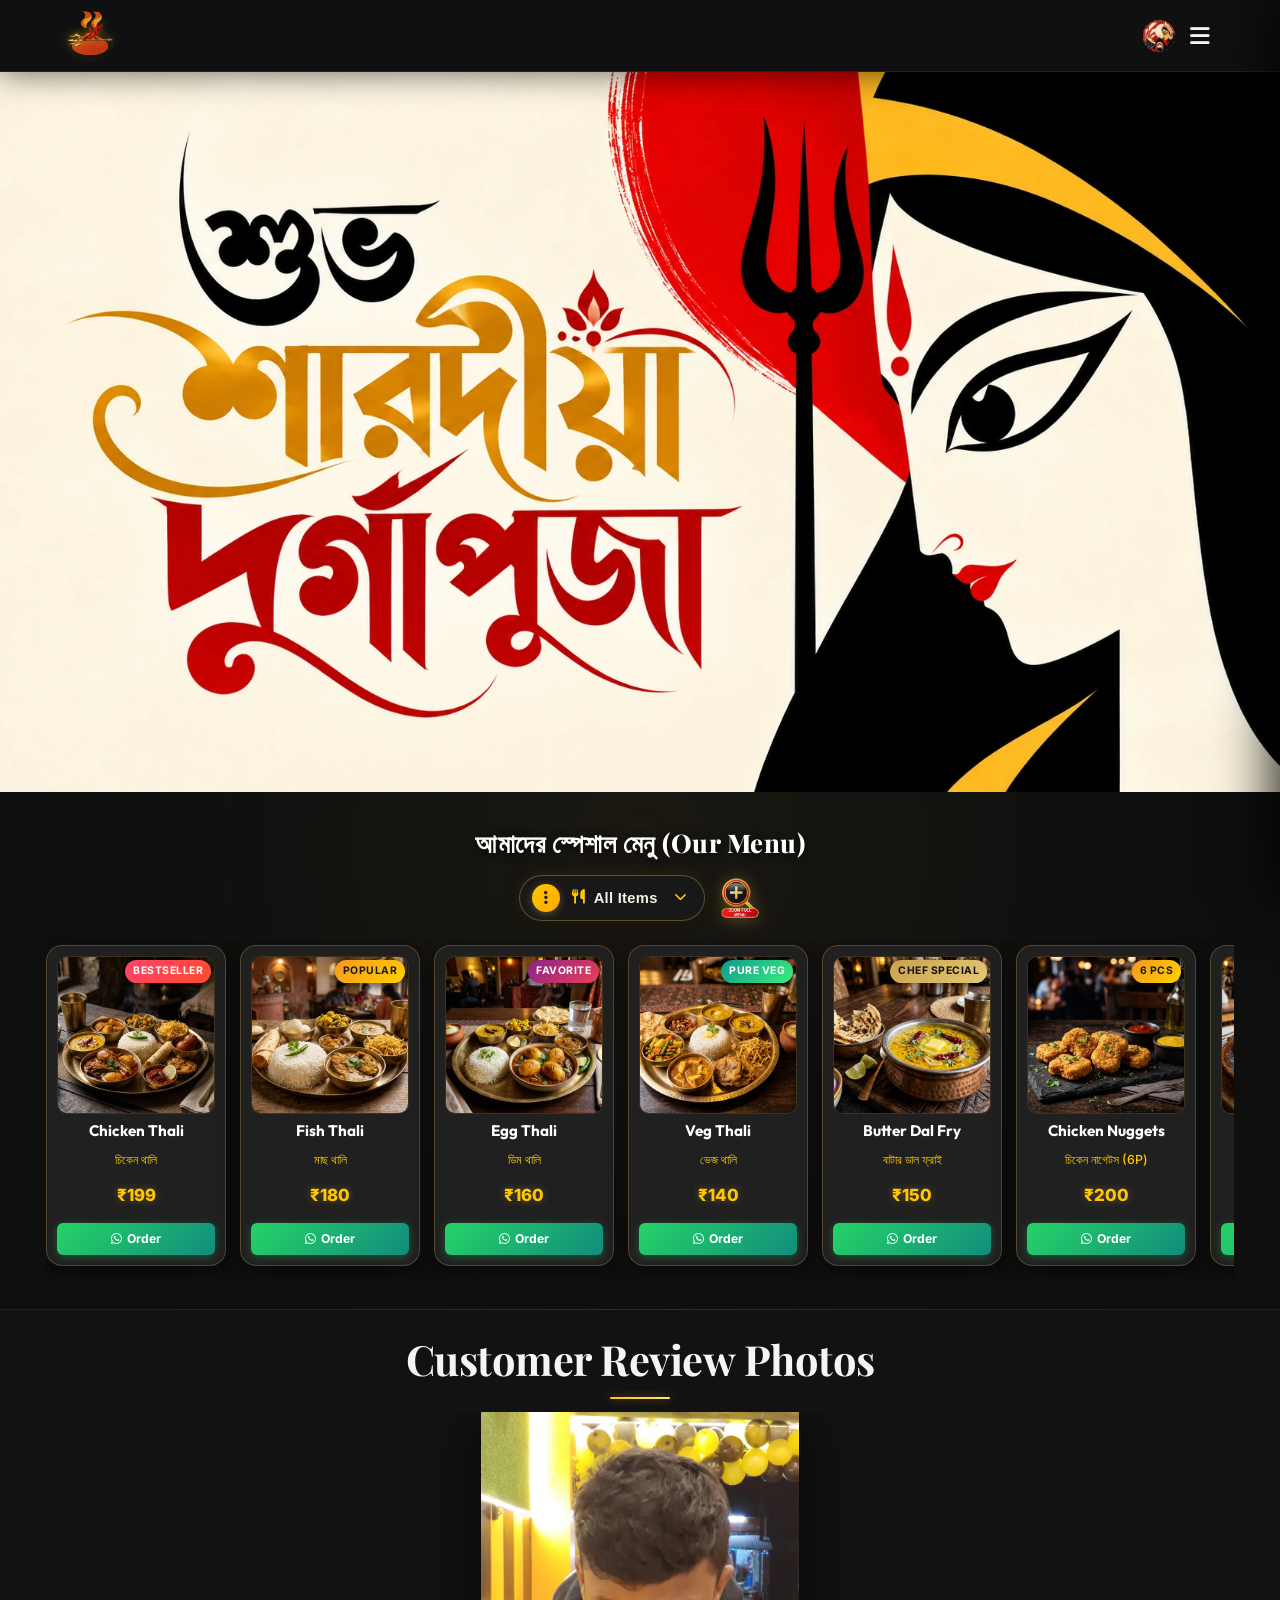
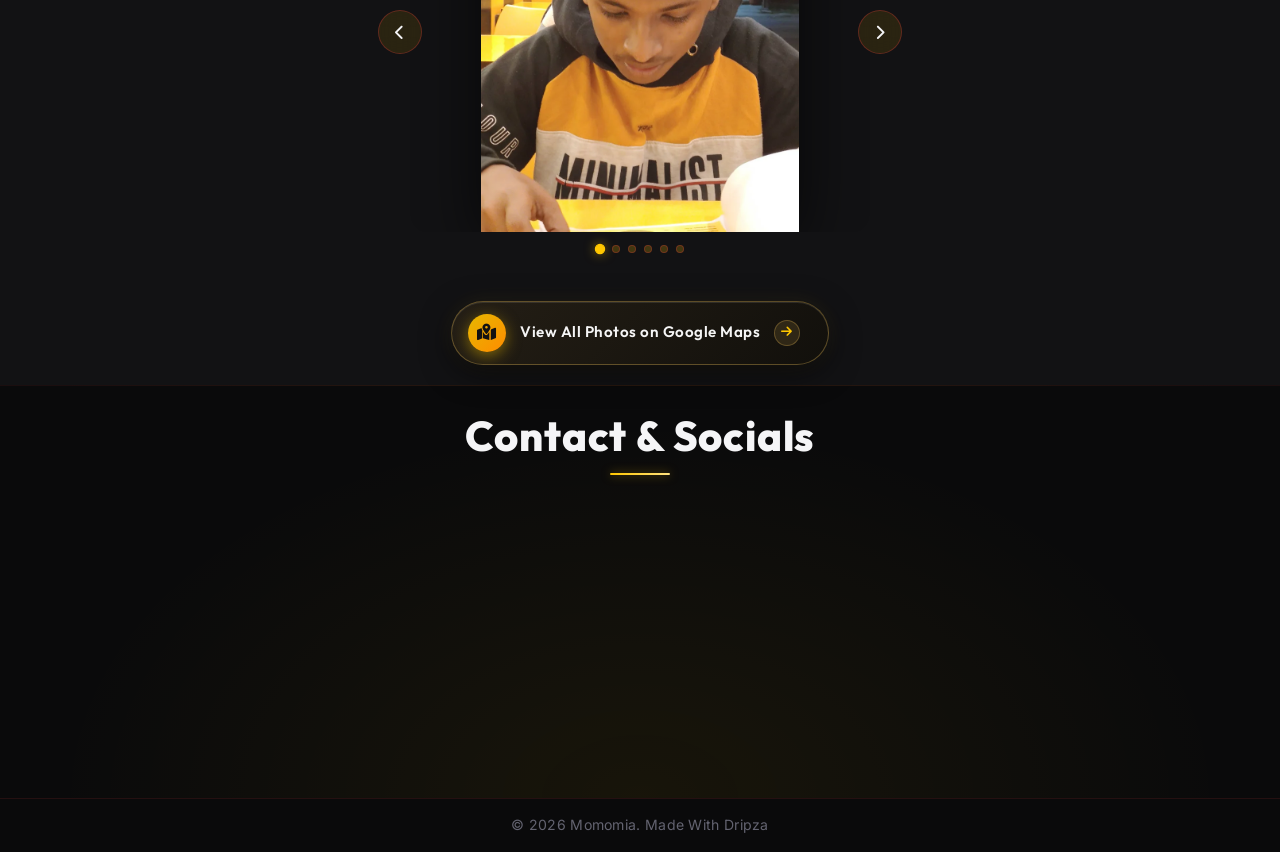
==== commit ab0fd537: "update" ====
--- a/index.html
+++ b/index.html
@@ -1,4 +1,4 @@
-<!DOCTYPE html>
+﻿<!DOCTYPE html>
 <html lang="bn">
 
 <head>
@@ -29,12 +29,12 @@
             <img src="assets/momomia_logo.webp" alt="Momomia Logo" class="logo-brand-img">
             <div class="logo-text-wrapper">
                 <span class="animated-football-header" title="Mahalaya Special">
-                    <img src="assets/mahalaya_web_run_icon.webp" alt="Mahalaya Run Icon" style="object-fit: contain; filter: drop-shadow(0 0 5px rgba(255, 215, 0, 0.6));">
+                    <img src="assets/durga_puja_web_run_icon.webp" alt="Mahalaya Run Icon" style="object-fit: contain; filter: drop-shadow(0 0 5px rgba(255, 215, 0, 0.6));">
                 </span>
                 <span class="logo-text">Momomia</span>
             </div>
         </div>
-        <span class="rath-yatra-header-text">শুভ মহালয়া!</span>
+        <span class="rath-yatra-header-text">শুভ শারদীয়া দুর্গাপূজা</span>
         <ul class="nav-links">
             <li><a href="#home">Home</a></li>
             <li><a href="#menu">Menu</a></li>
@@ -46,7 +46,7 @@
             <button class="fifa-btn" id="open-promo-modal-direct-btn" title="Show Mahalaya Special Poster">
                 <div class="fifa-container">
                     <div class="fifa-magic-ring"></div>
-                    <img src="assets/mahalaya_web_icon.webp" alt="Mahalaya Special" class="fifa-svg" style="object-fit: contain;">
+                    <img src="assets/durga_puja_web_icon.webp" alt="Mahalaya Special" class="fifa-svg" style="object-fit: contain;">
                 </div>
             </button>
 
@@ -59,7 +59,7 @@
     <!-- Hero Section -->
     <section id="home" class="hero">
         <div class="hero-bg banner-box">
-            <img src="assets/festival_special_banner_1.webp" alt="Mahalaya Festival Banner" class="active">
+            <img src="assets/modern_durga_puja_greeting_banner.webp" alt="Durga Puja Festival Banner" class="active">
             <img src="assets/banner_1.webp" alt="Momomia Banner 1">
             <img src="assets/banner_2.webp" alt="Momomia Banner 2">
             <img src="assets/banner_3.webp" alt="Momomia Banner 3">
